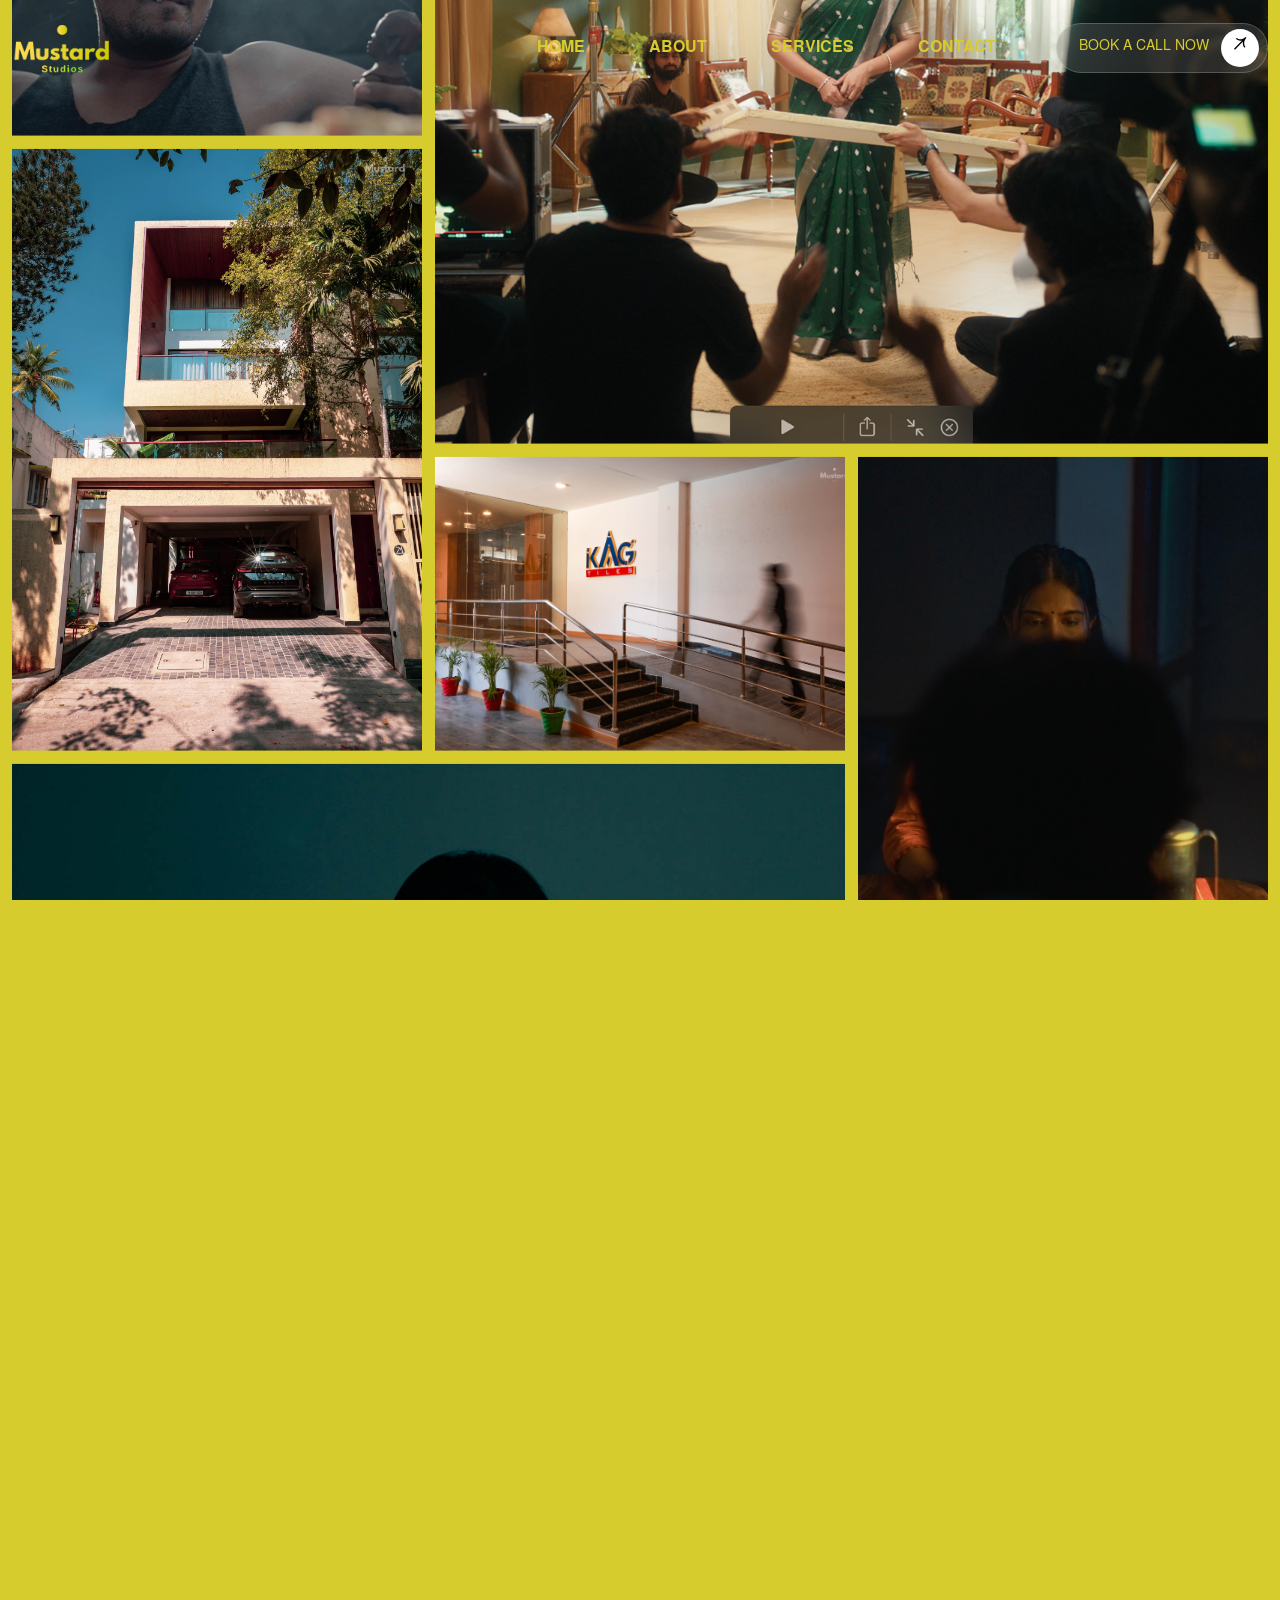
==== index.html @ e09edb5e "full project" ====
<!doctype html>
<html class="no-js" lang="zxx">


<head>
   <meta charset="utf-8">
   <meta http-equiv="x-ua-compatible" content="ie=edge">
   <title>Mustard Studio — Real Estate Photography, Videography & Film Production</title>
   <meta name="description" content="Professional photography and videography services: real estate photography and videography, vertical ads, film production, influencer content, and corporate event coverage.">
   <meta name="viewport" content="width=device-width, initial-scale=1">

   <!-- SEO Meta Tags -->
   <meta name="keywords" content="real estate photography, real estate videography, vertical ads, film production, influencer content, corporate event videography, corporate event photography, commercial video production">
   <meta name="author" content="Mustard Studio">
   <meta name="robots" content="index, follow">
   <link rel="canonical" href="https://www.mustardstudios.in/">

   <!-- Open Graph / Facebook / WhatsApp / LinkedIn -->
   <meta property="og:type" content="website">
   <meta property="og:url" content="https://www.mustardstudios.in/">
   <meta property="og:title" content="Mustard Studio — Real Estate Photography, Videography & Film Production">
   <meta property="og:description" content="Real estate photography & videography, vertical ads, film production, influencer content, and corporate event coverage.">
   <meta property="og:image" content="https://www.mustardstudios.in/assets/img/logo/logo-2.png">
   <meta property="og:image:width" content="1200">
   <meta property="og:image:height" content="630">
   <meta property="og:image:alt" content="Mustard Studio — photography and videography services">
   <meta property="og:site_name" content="Mustard Studio">
   <meta property="og:locale" content="en_US">

   <!-- Twitter Card -->
   <meta name="twitter:card" content="Mustard Studio — photography and videography services">
   <meta name="twitter:url" content="https://www.mustardstudios.in/">
   <meta name="twitter:title" content="Mustard Studio — Real Estate Photography, Videography & Film Production">
   <meta name="twitter:description" content="Real estate photography & videography, vertical ads, film production, influencer content, and corporate event coverage.">
   <meta name="twitter:image" content="https://www.mustardstudios.in/assets/img/logo/logo-2.png">

   <!-- Favicon -->
   <link rel="shortcut icon" type="image/x-icon" href="assets/img/logo/favicon.png">

   <!-- CSS here -->
   <link rel="stylesheet" href="assets/css/bootstrap.css">
   <link rel="stylesheet" href="assets/css/animate.css">
   <link rel="stylesheet" href="assets/css/nice-select.css">
   <link rel="stylesheet" href="assets/css/swiper-bundle.css">
   <link rel="stylesheet" href="assets/css/font-awesome-pro.css">
   <link rel="stylesheet" href="assets/css/spacing.css">
   <link rel="stylesheet" href="assets/css/reak.css">
</head>

<script type="application/ld+json">
{
  "@context": "https://schema.org",
  "@type": "ProfessionalService",
  "name": "Mustard Studio",
  "url": "https://www.mustardstudios.in/",
  "logo": "https://www.mustardstudios.in/assets/img/logo/logo-2.png",
  "image": "https://www.mustardstudios.in/assets/img/logo/logo-2.png",
  "description": "Photography and videography studio specialising in real estate, commercial film, vertical ads, influencer content and corporate events.",
  "telephone": "+91 9360928749",
  "email": "mustardstudios1@gmail.com",
  "address": {
    "@type": "PostalAddress",
    "streetAddress": "No.18, Apsara flats, F1",
    "addressLocality": "MRL colony 2nd street,",
    "addressRegion": "Kodungaiyur, Chennai 118",
    "postalCode": "600 118",
    "addressCountry": "IN"
  },
  "sameAs": [
    "https://www.instagram.com/mustard_films",
    "https://youtube.com/@mustardstudios1"
  ],
  "hasOfferCatalog": {
    "@type": "OfferCatalog",
    "name": "Photography & Videography Services",
    "itemListElement": [
      { "@type": "Offer", "itemOffered": { "@type": "Service", "name": "Real Estate Photography" } },
      { "@type": "Offer", "itemOffered": { "@type": "Service", "name": "Real Estate Videography" } },
      { "@type": "Offer", "itemOffered": { "@type": "Service", "name": "Vertical Ads" } },
      { "@type": "Offer", "itemOffered": { "@type": "Service", "name": "Film Production" } },
      { "@type": "Offer", "itemOffered": { "@type": "Service", "name": "Influencer Content" } },
      { "@type": "Offer", "itemOffered": { "@type": "Service", "name": "Corporate Event Photography & Videography" } }
    ]
  }
}
</script>

<body>

   <!-- Preloader -->
   <div id="preloader" class="is-loading">
      <div class="preloader">
         <span></span>
         <span></span>
      </div>
   </div>
   <!-- preloader end  -->

   <!-- offcanvus-area-start -->
   <div class="oit-offcanvas-area">
      <div class="oitoffcanvas">
         <div class="oitoffcanvas__close-btn">
            <button class="close-btn" type="button">
               <span class="close-icon">×</span>
            </button>
         </div>
        <div class="oitoffcanvas__logo">
            <a href="index.html">
               <img src="assets/img/logo/logo-black.png" alt="">
            </a>
         </div>
         <div class="oitoffcanvas__text">
            <p>Suspendisse interdum consectetur libero id. Fermentum leo vel orci porta non. Euismod viverra nibh
               cras pulvinar suspen.</p>
         </div>
         <div class="oit-menu-mobile d-xl-none"></div>
         <div class="oitoffcanvas__info">
            <h3 class="offcanva-title">Get In Touch</h3>
            <div class="oit-info-wrapper mb-20 d-flex align-items-center">
               <div class="oitoffcanvas__info-address">
                  <span>Email</span>
                  <a href="maito:mustardstudios1@gmail.com">mustardstudios1@gmail.com</a>
               </div>
            </div>
            <div class="oit-info-wrapper mb-20 d-flex align-items-center">
               <div class="oitoffcanvas__info-address">
                  <span>Phone</span>
                  <a href="tel:+919360928749">+91 93609 28749</a>
               </div>
            </div>
            <div class="oit-info-wrapper mb-20 d-flex align-items-center">
               <div class="oitoffcanvas__info-address">
                  <span>Location</span>
                  <a href="https://maps.app.goo.gl/wMMJziYvd8xzKv546" target="_blank">
                     No.18, Apsara flats, F1, MRL colony 2nd street, Kodungaiyur, Chennai 118.</a>
               </div>
            </div>
         </div>
      </div>
   </div>
   <div class="body-overlay"></div>
   <!-- offcanvus-area-end -->

   <header>

      <!-- header area start -->
      <div class="oit-header-area oit-header-transparent">
         <div class="container">
            <div class="row align-items-center">
               <div class="col-lg-3 col-md-4 col-4">
                  <div class="oit-header-logo">
                     <a href="index.html"><img data-width="100" src="assets/img/logo/logo-2.png" alt="Mustard Studio"></a>
                  </div>
               </div>
               <div class="col-lg-9 col-md-8 col-8">
                  <div class="oit-header-wrap d-flex justify-content-end align-items-center">
                     <div class="oit-header-menu oit-header-menu-2 d-none d-xl-block">
                        <nav class="oit-menu-content">
                           <ul>
                              <li class="">
                                 <a href="index.html" style="color: #d6cc2e;">Home</a>
                              </li>
                              <li class="">
                                 <a href="about-us.html" style="color: #d6cc2e;">About</a>
                              </li>
                              <li class="has-dropdown ">
                                 <a href="services.html" style="color: #d6cc2e;">Services</a>
                                 <ul class="oit-submenu submenu">
                                    <li><a href="realestate.html" style="color: #d6cc2e;">Real Estate</a></li>
                                    <li><a href="vertical-ads.html" style="color: #d6cc2e;">Vertical Ads</a></li>
                                    <li><a href="film-production.html" style="color: #d6cc2e;">Film Production</a></li>
                                    <li><a href="influncer-content.html" style="color: #d6cc2e;">Influencer Content</a></li>
                                    <li><a href="coporate-events.html" style="color: #d6cc2e;">Corporate Events</a></li>
                                 </ul>
                              </li>
                              <li class="">
                                 <a href="contact.html" style="color: #d6cc2e;">Contact</a>
                              </li>
                           </ul>
                        </nav>
                     </div>
                     <div class="oit-header-action ml-30">
                        <a class="oit-btn-border btn-blur-bg d-inline-flex align-items-center justify-content-between d-none d-sm-inline-flex" href="contact.html">
                           <span>
                              <span class="text-1" style="color: #d6cc2e;">Book a call now</span>
                              <span class="text-2" style="color: #d6cc2e;">Book a call now</span>
                           </span>
                           <i>
                              <span>
                                 <svg width="13" height="13" viewBox="0 0 13 13" fill="none" xmlns="http://www.w3.org/2000/svg">
                                    <path d="M11.4801 6.10132e-06L12.4381 0.99062L12.3305 1.09859C9.55759 4.01224 9.66053 7.97757 11.492 9.87138L10.5199 10.8562C9.01152 9.29621 8.47367 6.87412 9.01459 4.46212L0.955362 12.6371L-0.000299374 11.6476L8.06131 3.46911C5.69918 4.00199 3.33666 3.42959 1.82692 1.86845L2.799 0.882416C4.65351 2.80007 8.59851 2.92281 11.4801 6.10132e-06Z" fill="currentcolor" />
                                 </svg>
                                 <svg width="13" height="13" viewBox="0 0 13 13" fill="none" xmlns="http://www.w3.org/2000/svg">
                                    <path d="M11.4801 6.10132e-06L12.4381 0.99062L12.3305 1.09859C9.55759 4.01224 9.66053 7.97757 11.492 9.87138L10.5199 10.8562C9.01152 9.29621 8.47367 6.87412 9.01459 4.46212L0.955362 12.6371L-0.000299374 11.6476L8.06131 3.46911C5.69918 4.00199 3.33666 3.42959 1.82692 1.86845L2.799 0.882416C4.65351 2.80007 8.59851 2.92281 11.4801 6.10132e-06Z" fill="currentcolor" />
                                 </svg>
                              </span>
                           </i>
                        </a>
                        <button class="oit-header-bar oit-menu-bar ml-20 d-xl-none">
                           <span></span>
                           <span></span>
                           <span></span>
                        </button>
                     </div>
                  </div>
               </div>
            </div>
         </div>
      </div>
      <!-- header area end -->

   </header>
   

   <div id="smooth-wrapper">
      <div id="smooth-content">

         <main>

            <!-- hero area start -->
            <div class="oit-hero-5-area oit-hero-5-bg" data-background="assets/img/hero/hero-5-bg.jpg">
               <div class="container">
                  <div class="row">
                     <div class="col-xl-12">
                        <div class="oit-hero-5-wrap text-center">
                           <div class="oit-hero-5-content p-relative">
                              <h2 class="oit-hero-5-title" style="color: #d6cc2e;">MUSTARD <br> STUDIOS</h2>
                              <h2 class="oit-hero-5-title stroke-text" >MUSTARD <br> STUDIOS</h2>
                           </div>
                           <div class="oit-hero-5-glob p-relative fix">
                              <img src="assets/img/hero/glob.png" alt="d6cc2e"> 
                           </div>
                        </div>
                     </div>
                  </div>
                  <div class="oit-hero-5-bottom">
                     <div class="row align-items-center">
                        <div class="col-md-6">
                           <div class="oit-hero-category-wrap mb-30 fade-anim" data-delay=".3">
                              <div class="oit-hero-category">
                                 <h4 class="oit-hero-category-title mb-0">
                                    What we do
                                    <span>
                                       <svg width="14" height="15" viewBox="0 0 14 15" fill="none" xmlns="http://www.w3.org/2000/svg">
                                          <path d="M8.25 0H0V1.833H6.417V11.158L2.796 7.537L1.5 8.833L7.333 14.667L13.167 8.833L11.871 7.537L8.25 11.158V0Z" fill="currentcolor" />
                                       </svg>
                                    </span>
                                 </h4>
                                 <div class="oit-hero-category-item">
                                    <a class="d-flex justify-content-between align-items-center" href="#">
                                       <span>Real Estate Visuals</span>
                                       <i>
                                          <svg width="14" height="11" viewBox="0 0 14 11" fill="none" xmlns="http://www.w3.org/2000/svg">
                                             <path d="M14 4.8946V6.10684L13.8695 6.1061C10.4285 6.16844 8.13152 8.6825 8.13152 11L6.94701 10.9993C6.94715 9.0904 8.05781 7.25715 9.82645 6.1061L0 6.1061L0.000720399 4.89607L9.83078 4.89534C8.0597 3.74438 6.94629 1.9104 6.94629 0L8.13152 0C8.13152 2.34668 10.4866 4.89448 14 4.8946Z" fill="currentcolor" fill-opacity="1" />
                                          </svg>
                                       </i>
                                    </a>
                                 </div>
                                 <div class="oit-hero-category-item">
                                    <a class="d-flex justify-content-between align-items-center" href="#">
                                       <span>Vertical Ads</span>
                                       <i>
                                          <svg width="14" height="11" viewBox="0 0 14 11" fill="none" xmlns="http://www.w3.org/2000/svg">
                                             <path d="M14 4.8946V6.10684L13.8695 6.1061C10.4285 6.16844 8.13152 8.6825 8.13152 11L6.94701 10.9993C6.94715 9.0904 8.05781 7.25715 9.82645 6.1061L0 6.1061L0.000720399 4.89607L9.83078 4.89534C8.0597 3.74438 6.94629 1.9104 6.94629 0L8.13152 0C8.13152 2.34668 10.4866 4.89448 14 4.8946Z" fill="currentcolor" fill-opacity="1" />
                                          </svg>
                                       </i>
                                    </a>
                                 </div>
                                 <div class="oit-hero-category-item">
                                    <a class="d-flex justify-content-between align-items-center" href="#">
                                       <span>Film Production</span>
                                       <i>
                                          <svg width="14" height="11" viewBox="0 0 14 11" fill="none" xmlns="http://www.w3.org/2000/svg">
                                             <path d="M14 4.8946V6.10684L13.8695 6.1061C10.4285 6.16844 8.13152 8.6825 8.13152 11L6.94701 10.9993C6.94715 9.0904 8.05781 7.25715 9.82645 6.1061L0 6.1061L0.000720399 4.89607L9.83078 4.89534C8.0597 3.74438 6.94629 1.9104 6.94629 0L8.13152 0C8.13152 2.34668 10.4866 4.89448 14 4.8946Z" fill="currentcolor" fill-opacity="1" />
                                          </svg>
                                       </i>
                                    </a>
                                 </div>
                                 <div class="oit-hero-category-item">
                                    <a class="d-flex justify-content-between align-items-center" href="#">
                                       <span>Influencer Content</span>
                                       <i>
                                          <svg width="14" height="11" viewBox="0 0 14 11" fill="none" xmlns="http://www.w3.org/2000/svg">
                                             <path d="M14 4.8946V6.10684L13.8695 6.1061C10.4285 6.16844 8.13152 8.6825 8.13152 11L6.94701 10.9993C6.94715 9.0904 8.05781 7.25715 9.82645 6.1061L0 6.1061L0.000720399 4.89607L9.83078 4.89534C8.0597 3.74438 6.94629 1.9104 6.94629 0L8.13152 0C8.13152 2.34668 10.4866 4.89448 14 4.8946Z" fill="currentcolor" fill-opacity="1" />
                                          </svg>
                                       </i>
                                    </a>
                                 </div>
                                 
                                 <div class="oit-hero-category-item">
                                    <a class="d-flex justify-content-between align-items-center" href="#">
                                       <span>Corporate Event Coverage</span>
                                       <i>
                                          <svg width="14" height="11" viewBox="0 0 14 11" fill="none" xmlns="http://www.w3.org/2000/svg">
                                             <path d="M14 4.8946V6.10684L13.8695 6.1061C10.4285 6.16844 8.13152 8.6825 8.13152 11L6.94701 10.9993C6.94715 9.0904 8.05781 7.25715 9.82645 6.1061L0 6.1061L0.000720399 4.89607L9.83078 4.89534C8.0597 3.74438 6.94629 1.9104 6.94629 0L8.13152 0C8.13152 2.34668 10.4866 4.89448 14 4.8946Z" fill="currentcolor" fill-opacity="1" />
                                          </svg>
                                       </i>
                                    </a>
                                 </div>
                              </div>
                           </div>
                        </div>
                        <div class="col-md-6">
                           <div class="oit-hero-5-more-content d-flex justify-content-end z-index-2 mb-30">
                              <div class="oit-hero-content">
                                 <div class="fade-anim" data-delay=".3">
                                    <p>
                                       "Mustard Studios — where brands come to life through cinematic storytelling."
                                    </p>
                                 </div>
                                 <div class="fade-anim" data-delay=".5" data-on-scroll="2">
                                    <a class="oit-btn-border btn-blur-bg d-inline-flex align-items-center justify-content-between" href="project-v1.html">
                                       <span>
                                          <span class="text-1">View our Services</span>
                                          <span class="text-2">View our Services</span>
                                       </span>
                                       <i>
                                          <span>
                                             <svg width="13" height="13" viewBox="0 0 13 13" fill="none" xmlns="http://www.w3.org/2000/svg">
                                                <path d="M11.4801 6.10132e-06L12.4381 0.99062L12.3305 1.09859C9.55759 4.01224 9.66053 7.97757 11.492 9.87138L10.5199 10.8562C9.01152 9.29621 8.47367 6.87412 9.01459 4.46212L0.955362 12.6371L-0.000299374 11.6476L8.06131 3.46911C5.69918 4.00199 3.33666 3.42959 1.82692 1.86845L2.799 0.882416C4.65351 2.80007 8.59851 2.92281 11.4801 6.10132e-06Z" fill="currentcolor" />
                                             </svg>
                                             <svg width="13" height="13" viewBox="0 0 13 13" fill="none" xmlns="http://www.w3.org/2000/svg">
                                                <path d="M11.4801 6.10132e-06L12.4381 0.99062L12.3305 1.09859C9.55759 4.01224 9.66053 7.97757 11.492 9.87138L10.5199 10.8562C9.01152 9.29621 8.47367 6.87412 9.01459 4.46212L0.955362 12.6371L-0.000299374 11.6476L8.06131 3.46911C5.69918 4.00199 3.33666 3.42959 1.82692 1.86845L2.799 0.882416C4.65351 2.80007 8.59851 2.92281 11.4801 6.10132e-06Z" fill="currentcolor" />
                                             </svg>
                                          </span>
                                       </i>
                                    </a>
                                 </div>
                              </div>
                           </div>
                        </div>
                     </div>
                  </div>
               </div>
            </div>
            <!-- hero area end -->

            
            <!-- Projects Area Start -->
            <div class="project-details-area style-2 mt-65 pt-145 pb-70"
               data-bg-color="#d6cc2e">

               <div class="container-fluid">

                  <div class="project-grid-gallery">

                        <!-- IMAGE 1: Top left small -->
                        <div class="gallery-box box-1">
                           <img src="assets/img/project/1.png" alt="">
                        </div>

                        <!-- IMAGE 2: Left vertical -->
                        <div class="gallery-box box-2">
                           <img src="assets/img/001/4.jpg" alt="">
                        </div>

                        <!-- IMAGE 3: Top center large -->
                        <div class="gallery-box box-3">
                           <img src="assets/img/project/3.png" alt="">
                        </div>

                        <!-- IMAGE 4: Middle center left -->
                        <div class="gallery-box box-4">
                           <img src="assets/img/001/5.jpg" alt="">
                        </div>

                        <!-- IMAGE 5: Right vertical -->
                        <div class="gallery-box box-5">
                           <img src="assets/img/001/3.jpg" alt="">
                        </div>

                        <!-- IMAGE 6: Large middle left -->
                        <div class="gallery-box box-6">
                           <img src="assets/img/001/2.jpg" alt="">
                        </div>

                        <!-- IMAGE 7: Right middle bottom -->
                        <div class="gallery-box box-7">
                           <img src="assets/img/001/Copy of DSC00814.JPG" alt="">
                        </div>

                        <!-- IMAGE 8: Bottom left -->
                        <div class="gallery-box box-8">
                           <img src="assets/img/001/6.png" alt="">
                        </div>

                        <!-- IMAGE 9: Bottom center -->
                        <div class="gallery-box box-9">
                           <img src="assets/img/001/7.jpg" alt="">
                        </div>

                        <!-- IMAGE 10: Bottom right -->
                        <div class="gallery-box box-10">
                           <img src="assets/img/001/8.jpg" alt="">
                        </div>

                  </div>
               </div>
            </div>
            <!-- Projects Area end -->

            <!-- about area start -->
            <div class="ba-about-area dg-about-style p-relative pt-120 pb-120" data-bg-color="#d6cc2e">
               <div class="container">
                  <div class="row">
                     <div class="col-xl-4">
                        <div class="oit-section-subtitle-box mb-30">
                           <span class="oit-section-subtitle">Not just another agency</span>
                        </div>
                     </div>
                  </div>
                  <div class="oit-about-content-wrap">
                     <div class="row align-items-end">
                        <div class="col-xl-4 col-lg-10">
                           <div class="oit-about-thumb image-gsl">
                              <div class="image-gsl-canvas"></div>                              
                              <img src="assets/img/about/1.png" alt="">
                           </div>
                        </div>
                        <div class="col-xl-8">
                           <div class="dg-about-content-wrap pl-90">
                              <div class="oit-section-title-box pt-15 mb-60">
                                 <h3 class="oit-section-title oit-title-revel">Turning Vision into reality</h3>
                              </div>
                              <div class="ba-about-vision-wrap">
                                 <div class="row">
                                    <div class="col-lg-6">
                                       <div class="ba-about-vision-item mb-30 fade-anim" data-delay=".3">
                                          <h4 class="ba-about-vision-title">Our Vision</h4>
                                          <p>
                                             To become a leading creative production studio, transforming ideas into powerful visual stories that inspire audiences and elevate brands.
                                          </p>
                                       </div>
                                    </div>
                                    <div class="col-lg-6">
                                       <div class="ba-about-vision-item mb-30 fade-anim" data-delay=".3">
                                          <div class="ba-about-vision-inner">
                                             <h4 class="ba-about-vision-title">Our Mission</h4>
                                             <p>
                                                To deliver high-quality, innovative photography and video production that helps brands, businesses, influencers, and organizations communicate their stories with creativity, impact, and purpose.
                                             </p>
                                          </div>
                                       </div>
                                    </div>
                                 </div>
                              </div>
                              <div class="ba-about-btn fade-anim" data-delay=".5">
                                 <a class="oit-btn-border btn-black-bg d-inline-flex align-items-center justify-content-between" href="about.html">
                                    <span>
                                       <span class="text-1">more about us</span>
                                       <span class="text-2">more about us</span>
                                    </span>
                                    <i>
                                       <span>
                                          <svg width="13" height="13" viewBox="0 0 13 13" fill="none" xmlns="http://www.w3.org/2000/svg">
                                             <path d="M11.4801 6.10132e-06L12.4381 0.99062L12.3305 1.09859C9.55759 4.01224 9.66053 7.97757 11.492 9.87138L10.5199 10.8562C9.01152 9.29621 8.47367 6.87412 9.01459 4.46212L0.955362 12.6371L-0.000299374 11.6476L8.06131 3.46911C5.69918 4.00199 3.33666 3.42959 1.82692 1.86845L2.799 0.882416C4.65351 2.80007 8.59851 2.92281 11.4801 6.10132e-06Z" fill="currentcolor" />
                                          </svg>
                                          <svg width="13" height="13" viewBox="0 0 13 13" fill="none" xmlns="http://www.w3.org/2000/svg">
                                             <path d="M11.4801 6.10132e-06L12.4381 0.99062L12.3305 1.09859C9.55759 4.01224 9.66053 7.97757 11.492 9.87138L10.5199 10.8562C9.01152 9.29621 8.47367 6.87412 9.01459 4.46212L0.955362 12.6371L-0.000299374 11.6476L8.06131 3.46911C5.69918 4.00199 3.33666 3.42959 1.82692 1.86845L2.799 0.882416C4.65351 2.80007 8.59851 2.92281 11.4801 6.10132e-06Z" fill="currentcolor" />
                                          </svg>
                                       </span>
                                    </i>
                                 </a>
                              </div>
                           </div>
                        </div>
                     </div>
                  </div>
               </div>
            </div>
            <!-- about area end -->



            <!-- funfact area start -->
            <div class="sd-funfact-area ba-funfact-style p-relative rotate-section pt-60 pb-70" data-bg-color="#d6cc2e">
               <img class="sd-funfact-shape-3 d-none d-xl-block rotate-on-scroll" src="assets/img/shape/mustard-camera.png" alt="">
               <div class="container">
                  <div class="row align-items-end">
                     <div class="col-xxl-3 col-xl-4 col-md-6">
                        <div class="sd-funfact-card d-flex flex-column justify-content-between mb-30 fade-anim" data-delay=".3" data-bg-color="#fff">
                           <span class="text-start">Client's We have</span>
                           <div class="ba-funfact-content d-flex justify-content-between align-items-center">
                              <h4 class="sd-funfact-title"><i class="purecounter" data-purecounter-duration="1" data-purecounter-end="20"></i>+</h4>
                              <p>Delivering high-quality video <br>production and creative <br>visual content.</p>
                           </div>
                        </div>
                     </div>
                     <div class="col-xxl-3 col-xl-4 col-md-6">
                        <div class="sd-funfact-card sd-content-white d-flex flex-column justify-content-between mb-30 fade-anim" data-delay=".5" data-bg-color="#0D0D0D">
                           <img class="sd-funfact-shape-1" src="assets/img/funfact/funfact-shape-4-1.png" alt="">
                           <span class="text-start">Creative Excellence</span>
                           <div class="ba-funfact-content d-flex justify-content-between align-items-center">
                              <h4 class="sd-funfact-title"><i class="purecounter" data-purecounter-duration="1" data-purecounter-end="32"></i>+</h4>
                              <p>Creating engaging films, <br>advertisements, and brand <br>storytelling experiences.</p>
                           </div>
                        </div>
                     </div>
                     <div class="col-xxl-3 col-xl-4 col-md-6">
                        <div class="sd-funfact-card d-flex flex-column justify-content-between mb-30 fade-anim" data-delay=".7" data-bg-color="#fff">
                           <span class="text-start">Visual Impact</span>
                           <div class="ba-funfact-content d-flex justify-content-between align-items-center">
                              <h4 class="sd-funfact-title"><i class="purecounter" data-purecounter-duration="1" data-purecounter-end="100"></i>%</h4>
                              <p>Producing cinematic photography<br> and videos that strengthen<br> brand presence.</p>
                           </div>
                        </div>
                     </div>
                     <div class="col-xxl-3 col-xl-4 col-md-6">
                        <div class="sd-funfact-card sd-content-white d-flex flex-column justify-content-between mb-30 fade-anim" data-delay=".9" data-bg-color="#0D0D0D">
                           <img class="sd-funfact-shape-1" src="assets/img/funfact/funfact-shape-4-2.png" alt="">
                           <span class="text-start">Project Success</span>
                           <div class="ba-funfact-content d-flex justify-content-between align-items-center">
                              <h4 class="sd-funfact-title"><i class="purecounter" data-purecounter-duration="1" data-purecounter-end="100"></i>%</h4>
                              <p>Bringing real estate, corporate,<br> influencer, and commercial <br>projects to life.</p>
                           </div>
                        </div>
                     </div>
                  </div>
               </div>
            </div>
            <!-- funfact area end -->


            <!-- service area start -->
            <div class="oit-service-area dg-service-style ba-service-style p-relative pt-120 pb-120" data-background="assets/img/service/service-2-bg.jpg">
               <div class="oit-project-shape d-none d-lg-block rotate-camera" >
                  <img src="assets/img/shape/mustard-reels.png" alt="mustard-focus">
               </div>
               <div class="container">
                  <div class="row">
                     <div class="col-xl-2">
                        <div class="oit-section-subtitle-box mb-50">
                           <span class="oit-section-subtitle oit-text-white">Services</span>
                        </div>
                     </div>
                  </div>
                  <div class="row">
                     <div class="offset-xl-1 col-xl-10">
                        <div class="oit-section-title-box pl-70 mb-120">
                           <h3 class="oit-section-title oit-text-white oit-title-revel">Solutions that <br><span class="pl-265">Drive results</span></h3>
                        </div>
                     </div>
                  </div>
                  <div class="row justify-content-center">
                     <div class="col-xxl-4">
                        <div class="ba-service-tab-btn mb-30">
                           <ul class="nav nav-tab" id="myTab" role="tablist">
                              <li class="nav-item" role="presentation">
                                 <button class="nav-links active" id="real-estate-visuals-tab" data-bs-toggle="tab" data-bs-target="#real-estate-visuals-tab-pane" type="button" role="tab" aria-controls="real-estate-visuals-tab-pane" aria-selected="true">
                                    <span>Real Estate Visuals</span>
                                    <i>
                                       <svg width="26" height="25" viewBox="0 0 26 25" fill="none" xmlns="http://www.w3.org/2000/svg">
                                          <path d="M23.2336 0.00011209L25.1724 1.95759L24.9546 2.17094C19.3429 7.92839 19.5512 15.764 23.2576 19.5062L21.2904 21.4522C18.2378 18.3697 17.1493 13.5835 18.244 8.81737L1.93405 24.9713L2.79716e-05 23.0162L16.3148 6.85515C11.5344 7.90814 6.75323 6.77706 3.69788 3.6922L5.66513 1.74378C9.41821 5.53311 17.4019 5.77565 23.2336 0.00011209Z" fill="currentcolor" />
                                       </svg>
                                    </i>
                                 </button>
                              </li>
                              <li class="nav-item" role="presentation">
                                 <button class="nav-links" id="vertical-ads-tab" data-bs-toggle="tab" data-bs-target="#vertical-ads-tab-pane" type="button" role="tab" aria-controls="vertical-ads-pane" aria-selected="false">
                                    <span>Vertical Ads</span>
                                    <i>
                                       <svg width="26" height="25" viewBox="0 0 26 25" fill="none" xmlns="http://www.w3.org/2000/svg">
                                          <path d="M23.2336 0.00011209L25.1724 1.95759L24.9546 2.17094C19.3429 7.92839 19.5512 15.764 23.2576 19.5062L21.2904 21.4522C18.2378 18.3697 17.1493 13.5835 18.244 8.81737L1.93405 24.9713L2.79716e-05 23.0162L16.3148 6.85515C11.5344 7.90814 6.75323 6.77706 3.69788 3.6922L5.66513 1.74378C9.41821 5.53311 17.4019 5.77565 23.2336 0.00011209Z" fill="currentcolor" />
                                       </svg>
                                    </i>
                                 </button>
                              </li>
                              <li class="nav-item" role="presentation">
                                 <button class="nav-links" id="film-production-tab" data-bs-toggle="tab" data-bs-target="#film-production-tab-pane" type="button" role="tab" aria-controls="film-production-tab-pane" aria-selected="false">
                                    <span>Film Production</span>
                                    <i>
                                       <svg width="26" height="25" viewBox="0 0 26 25" fill="none" xmlns="http://www.w3.org/2000/svg">
                                          <path d="M23.2336 0.00011209L25.1724 1.95759L24.9546 2.17094C19.3429 7.92839 19.5512 15.764 23.2576 19.5062L21.2904 21.4522C18.2378 18.3697 17.1493 13.5835 18.244 8.81737L1.93405 24.9713L2.79716e-05 23.0162L16.3148 6.85515C11.5344 7.90814 6.75323 6.77706 3.69788 3.6922L5.66513 1.74378C9.41821 5.53311 17.4019 5.77565 23.2336 0.00011209Z" fill="currentcolor" />
                                       </svg>
                                    </i>
                                 </button>
                              </li>
                              <li class="nav-item" role="presentation">
                                 <button class="nav-links" id="influencer-content-tab" data-bs-toggle="tab" data-bs-target="#influencer-content-tab-pane" type="button" role="tab" aria-controls="influencer-content-tab-pane" aria-selected="false">
                                    <span>Influencer Content</span>
                                    <i>
                                       <svg width="26" height="25" viewBox="0 0 26 25" fill="none" xmlns="http://www.w3.org/2000/svg">
                                          <path d="M23.2336 0.00011209L25.1724 1.95759L24.9546 2.17094C19.3429 7.92839 19.5512 15.764 23.2576 19.5062L21.2904 21.4522C18.2378 18.3697 17.1493 13.5835 18.244 8.81737L1.93405 24.9713L2.79716e-05 23.0162L16.3148 6.85515C11.5344 7.90814 6.75323 6.77706 3.69788 3.6922L5.66513 1.74378C9.41821 5.53311 17.4019 5.77565 23.2336 0.00011209Z" fill="currentcolor" />
                                       </svg>
                                    </i>
                                 </button>
                              </li>
                              <li class="nav-item" role="presentation">
                                 <button class="nav-links" id="corporate-event-tab" data-bs-toggle="tab" data-bs-target="#corporate-event-tab-pane" type="button" role="tab" aria-controls="corporate-event-tab-pane" aria-selected="false">
                                    <span>Corporate Event</span>
                                    <i>
                                       <svg width="26" height="25" viewBox="0 0 26 25" fill="none" xmlns="http://www.w3.org/2000/svg">
                                          <path d="M23.2336 0.00011209L25.1724 1.95759L24.9546 2.17094C19.3429 7.92839 19.5512 15.764 23.2576 19.5062L21.2904 21.4522C18.2378 18.3697 17.1493 13.5835 18.244 8.81737L1.93405 24.9713L2.79716e-05 23.0162L16.3148 6.85515C11.5344 7.90814 6.75323 6.77706 3.69788 3.6922L5.66513 1.74378C9.41821 5.53311 17.4019 5.77565 23.2336 0.00011209Z" fill="currentcolor" />
                                       </svg>
                                    </i>
                                 </button>
                              </li>
                           </ul>
                        </div>
                     </div>
                     <div class="col-xxl-8">
                        <div class="ba-service-tab-content-wrap mb-30">
                           <div class="tab-content" id="myTabContent">
                              <div class="tab-pane fade show active" id="real-estate-visuals-tab-pane" role="tabpanel" aria-labelledby="real-estate-visuals-tab" tabindex="0">
                                 <div class="oit-service-item d-flex align-items-center mb-50" data-bg-color="#101216">
                                    <div class="oit-service-content-wrap">
                                       <h4 class="oit-service-title"><a href="realestate.html">Real Estate Visuals</a></h4>
                                       <div class="oit-service-content">
                                          <p>
                                             Our real estate visual production combines professional photography, cinematic videography, AI-powered visualization, and lifestyle content to showcase properties with exceptional impact. 
                                             From luxury residences and commercial developments to hotels and resorts, we create compelling visual experiences that highlight architecture, design, amenities, and lifestyle while helping real 
                                             estate brands attract buyers and elevate their market presence.
                                          </p>
                                          <div class="row row-cols-xl-2 row-cols-lg-2 row-cols-md-3 row-cols-sm-2 row-cols-1">
                                             <div class="col">
                                                <div class="oit-service-category">
                                                   <span class=" d-flex align-items-center">
                                                      <svg width="20" height="24" viewBox="0 0 20 24" fill="none" xmlns="http://www.w3.org/2000/svg">
                                                      <path d="M10 0C9.554 11.0256 9.187 11.4648 0 12C9.188 12.5352 9.554 12.9756 10 24C10.446 12.9744 10.813 12.5352 20 12C10.812 11.4648 10.446 11.0244 10 0Z" fill="currentcolor" />
                                                      </svg>
                                                      Real Estate Photography
                                                   </span>
                                                </div>
                                             </div>
                                             <div class="col">
                                                <div class="oit-service-category">
                                                   <span class=" d-flex align-items-center">
                                                      <svg width="20" height="24" viewBox="0 0 20 24" fill="none" xmlns="http://www.w3.org/2000/svg">
                                                      <path d="M10 0C9.554 11.0256 9.187 11.4648 0 12C9.188 12.5352 9.554 12.9756 10 24C10.446 12.9744 10.813 12.5352 20 12C10.812 11.4648 10.446 11.0244 10 0Z" fill="currentcolor" />
                                                      </svg>
                                                      Cinematic Property Videography
                                                   </span>
                                                </div>
                                             </div>
                                             <div class="col">
                                                <div class="oit-service-category">
                                                   <span class=" d-flex align-items-center">
                                                      <svg width="20" height="24" viewBox="0 0 20 24" fill="none" xmlns="http://www.w3.org/2000/svg">
                                                      <path d="M10 0C9.554 11.0256 9.187 11.4648 0 12C9.188 12.5352 9.554 12.9756 10 24C10.446 12.9744 10.813 12.5352 20 12C10.812 11.4648 10.446 11.0244 10 0Z" fill="currentcolor" />
                                                      </svg>
                                                      Architectural Photography
                                                   </span>
                                                </div>
                                             </div>
                                             <div class="col">
                                                <div class="oit-service-category">
                                                   <span class=" d-flex align-items-center">
                                                      <svg width="20" height="24" viewBox="0 0 20 24" fill="none" xmlns="http://www.w3.org/2000/svg">
                                                      <path d="M10 0C9.554 11.0256 9.187 11.4648 0 12C9.188 12.5352 9.554 12.9756 10 24C10.446 12.9744 10.813 12.5352 20 12C10.812 11.4648 10.446 11.0244 10 0Z" fill="currentcolor" />
                                                      </svg>
                                                      Property Walkthrough Videos
                                                   </span>
                                                </div>
                                             </div>
                                             <div class="col">
                                                <div class="oit-service-category">
                                                   <span class=" d-flex align-items-center">
                                                      <svg width="20" height="24" viewBox="0 0 20 24" fill="none" xmlns="http://www.w3.org/2000/svg">
                                                      <path d="M10 0C9.554 11.0256 9.187 11.4648 0 12C9.188 12.5352 9.554 12.9756 10 24C10.446 12.9744 10.813 12.5352 20 12C10.812 11.4648 10.446 11.0244 10 0Z" fill="currentcolor" />
                                                      </svg>
                                                      AI-Powered Real Estate Visuals
                                                   </span>
                                                </div>
                                             </div>
                                             <div class="col">
                                                <div class="oit-service-category">
                                                   <span class=" d-flex align-items-center">
                                                      <svg width="20" height="24" viewBox="0 0 20 24" fill="none" xmlns="http://www.w3.org/2000/svg">
                                                      <path d="M10 0C9.554 11.0256 9.187 11.4648 0 12C9.188 12.5352 9.554 12.9756 10 24C10.446 12.9744 10.813 12.5352 20 12C10.812 11.4648 10.446 11.0244 10 0Z" fill="currentcolor" />
                                                      </svg>
                                                      Lifestyle & Resort Visual Content
                                                   </span>
                                                </div>
                                             </div>
                                          </div>
                                       </div>
                                    </div>
                                    <div class="oit-service-thumb">
                                       <img src="assets/img/project/ms/estate.png" alt="Real Estate Visuals">
                                    </div>
                                 </div>
                              </div>
                              <div class="tab-pane fade" id="vertical-ads-tab-pane" role="tabpanel" aria-labelledby="vertical-ads-tab" tabindex="0">
                                 <div class="oit-service-item d-flex align-items-center mb-50" data-bg-color="#101216">
                                    <div class="oit-service-content-wrap">
                                       <h4 class="oit-service-title"><a href="service-details.html">Vertical Advertisements</a></h4>
                                       <div class="oit-service-content">
                                          <p>
                                            We create high-impact vertical video advertisements designed for today’s mobile-first audience. Our creative production combines engaging storytelling, 
                                            cinematic visuals, strategic editing, and platform-ready formats to help brands capture attention and drive engagement across social media. 
                                            From concept to final delivery, we produce compelling short-form ads tailored for modern digital marketing campaigns.
                                          </p>
                                          <div class="row row-cols-xl-2 row-cols-lg-2 row-cols-md-3 row-cols-sm-2 row-cols-1">
                                             <div class="col">
                                                <div class="oit-service-category">
                                                   <span class=" d-flex align-items-center">
                                                      <svg width="20" height="24" viewBox="0 0 20 24" fill="none" xmlns="http://www.w3.org/2000/svg">
                                                      <path d="M10 0C9.554 11.0256 9.187 11.4648 0 12C9.188 12.5352 9.554 12.9756 10 24C10.446 12.9744 10.813 12.5352 20 12C10.812 11.4648 10.446 11.0244 10 0Z" fill="currentcolor" />
                                                      </svg>
                                                      Social Media Video Ads
                                                   </span>
                                                </div>
                                             </div>
                                             <div class="col">
                                                <div class="oit-service-category">
                                                   <span class=" d-flex align-items-center">
                                                      <svg width="20" height="24" viewBox="0 0 20 24" fill="none" xmlns="http://www.w3.org/2000/svg">
                                                      <path d="M10 0C9.554 11.0256 9.187 11.4648 0 12C9.188 12.5352 9.554 12.9756 10 24C10.446 12.9744 10.813 12.5352 20 12C10.812 11.4648 10.446 11.0244 10 0Z" fill="currentcolor" />
                                                      </svg>
                                                      Instagram Reels & Ads
                                                   </span>
                                                </div>
                                             </div>
                                             <div class="col">
                                                <div class="oit-service-category">
                                                   <span class=" d-flex align-items-center">
                                                      <svg width="20" height="24" viewBox="0 0 20 24" fill="none" xmlns="http://www.w3.org/2000/svg">
                                                      <path d="M10 0C9.554 11.0256 9.187 11.4648 0 12C9.188 12.5352 9.554 12.9756 10 24C10.446 12.9744 10.813 12.5352 20 12C10.812 11.4648 10.446 11.0244 10 0Z" fill="currentcolor" />
                                                      </svg>
                                                      YouTube Shorts Advertising
                                                   </span>
                                                </div>
                                             </div>
                                             <div class="col">
                                                <div class="oit-service-category">
                                                   <span class=" d-flex align-items-center">
                                                      <svg width="20" height="24" viewBox="0 0 20 24" fill="none" xmlns="http://www.w3.org/2000/svg">
                                                      <path d="M10 0C9.554 11.0256 9.187 11.4648 0 12C9.188 12.5352 9.554 12.9756 10 24C10.446 12.9744 10.813 12.5352 20 12C10.812 11.4648 10.446 11.0244 10 0Z" fill="currentcolor" />
                                                      </svg>
                                                      Product & Brand Promotions
                                                   </span>
                                                </div>
                                             </div>
                                             <div class="col">
                                                <div class="oit-service-category">
                                                   <span class=" d-flex align-items-center">
                                                      <svg width="20" height="24" viewBox="0 0 20 24" fill="none" xmlns="http://www.w3.org/2000/svg">
                                                      <path d="M10 0C9.554 11.0256 9.187 11.4648 0 12C9.188 12.5352 9.554 12.9756 10 24C10.446 12.9744 10.813 12.5352 20 12C10.812 11.4648 10.446 11.0244 10 0Z" fill="currentcolor" />
                                                      </svg>
                                                      Short-Form Commercial Videos
                                                   </span>
                                                </div>
                                             </div>
                                             <div class="col">
                                                <div class="oit-service-category">
                                                   <span class=" d-flex align-items-center">
                                                      <svg width="20" height="24" viewBox="0 0 20 24" fill="none" xmlns="http://www.w3.org/2000/svg">
                                                      <path d="M10 0C9.554 11.0256 9.187 11.4648 0 12C9.188 12.5352 9.554 12.9756 10 24C10.446 12.9744 10.813 12.5352 20 12C10.812 11.4648 10.446 11.0244 10 0Z" fill="currentcolor" />
                                                      </svg>
                                                      Creative Ad Campaigns
                                                   </span>
                                                </div>
                                             </div>
                                          </div>
                                       </div>
                                    </div>
                                    <div class="oit-service-thumb">
                                       <img src="assets/img/project/ms/model.png" alt="Vertical Advertisements">
                                    </div>
                                 </div>
                              </div>
                              <div class="tab-pane fade" id="film-production-tab-pane" role="tabpanel" aria-labelledby="film-production-tab" tabindex="0">
                                 <div class="oit-service-item d-flex align-items-center mb-50" data-bg-color="#101216">
                                    <div class="oit-service-content-wrap">
                                       <h4 class="oit-service-title"><a href="service-details.html">Film Production</a></h4>
                                       <div class="oit-service-content">
                                          <p>
                                             We provide professional film production services that transform ideas into cinematic visual stories. 
                                             From concept development and scripting to filming, direction, cinematography, and post-production, our team creates 
                                             engaging films with strong visual storytelling. We work with brands, businesses, and creative projects to deliver 
                                             memorable productions with professional quality and cinematic impact.
                                          </p>
                                          <div class="row row-cols-xl-2 row-cols-lg-2 row-cols-md-3 row-cols-sm-2 row-cols-1">
                                             <div class="col">
                                                <div class="oit-service-category">
                                                   <span class=" d-flex align-items-center">
                                                      <svg width="20" height="24" viewBox="0 0 20 24" fill="none" xmlns="http://www.w3.org/2000/svg">
                                                      <path d="M10 0C9.554 11.0256 9.187 11.4648 0 12C9.188 12.5352 9.554 12.9756 10 24C10.446 12.9744 10.813 12.5352 20 12C10.812 11.4648 10.446 11.0244 10 0Z" fill="currentcolor" />
                                                      </svg>
                                                      Concept & Script Development
                                                   </span>
                                                </div>
                                             </div>
                                             <div class="col">
                                                <div class="oit-service-category">
                                                   <span class=" d-flex align-items-center">
                                                      <svg width="20" height="24" viewBox="0 0 20 24" fill="none" xmlns="http://www.w3.org/2000/svg">
                                                      <path d="M10 0C9.554 11.0256 9.187 11.4648 0 12C9.188 12.5352 9.554 12.9756 10 24C10.446 12.9744 10.813 12.5352 20 12C10.812 11.4648 10.446 11.0244 10 0Z" fill="currentcolor" />
                                                      </svg>
                                                      Film Direction
                                                   </span>
                                                </div>
                                             </div>
                                             <div class="col">
                                                <div class="oit-service-category">
                                                   <span class=" d-flex align-items-center">
                                                      <svg width="20" height="24" viewBox="0 0 20 24" fill="none" xmlns="http://www.w3.org/2000/svg">
                                                      <path d="M10 0C9.554 11.0256 9.187 11.4648 0 12C9.188 12.5352 9.554 12.9756 10 24C10.446 12.9744 10.813 12.5352 20 12C10.812 11.4648 10.446 11.0244 10 0Z" fill="currentcolor" />
                                                      </svg>
                                                      Cinematic Cinematography
                                                   </span>
                                                </div>
                                             </div>
                                             <div class="col">
                                                <div class="oit-service-category">
                                                   <span class=" d-flex align-items-center">
                                                      <svg width="20" height="24" viewBox="0 0 20 24" fill="none" xmlns="http://www.w3.org/2000/svg">
                                                      <path d="M10 0C9.554 11.0256 9.187 11.4648 0 12C9.188 12.5352 9.554 12.9756 10 24C10.446 12.9744 10.813 12.5352 20 12C10.812 11.4648 10.446 11.0244 10 0Z" fill="currentcolor" />
                                                      </svg>
                                                      Production & Location Management
                                                   </span>
                                                </div>
                                             </div>
                                             <div class="col">
                                                <div class="oit-service-category">
                                                   <span class=" d-flex align-items-center">
                                                      <svg width="20" height="24" viewBox="0 0 20 24" fill="none" xmlns="http://www.w3.org/2000/svg">
                                                      <path d="M10 0C9.554 11.0256 9.187 11.4648 0 12C9.188 12.5352 9.554 12.9756 10 24C10.446 12.9744 10.813 12.5352 20 12C10.812 11.4648 10.446 11.0244 10 0Z" fill="currentcolor" />
                                                      </svg>
                                                      Video Editing & Post-Production
                                                   </span>
                                                </div>
                                             </div>
                                             <div class="col">
                                                <div class="oit-service-category">
                                                   <span class=" d-flex align-items-center">
                                                      <svg width="20" height="24" viewBox="0 0 20 24" fill="none" xmlns="http://www.w3.org/2000/svg">
                                                      <path d="M10 0C9.554 11.0256 9.187 11.4648 0 12C9.188 12.5352 9.554 12.9756 10 24C10.446 12.9744 10.813 12.5352 20 12C10.812 11.4648 10.446 11.0244 10 0Z" fill="currentcolor" />
                                                      </svg>
                                                      Color Grading & Sound Design
                                                   </span>
                                                </div>
                                             </div>
                                          </div>
                                       </div>
                                    </div>
                                    <div class="oit-service-thumb">
                                       <img src="assets/img/project/ms/film production.png" alt="film production">
                                    </div>
                                 </div>
                              </div>
                              <div class="tab-pane fade" id="influencer-content-tab-pane" role="tabpanel" aria-labelledby="influencer-content-tab" tabindex="0">
                                 <div class="oit-service-item d-flex align-items-center mb-50" data-bg-color="#101216">
                                    <div class="oit-service-content-wrap">
                                       <h4 class="oit-service-title"><a href="service-details.html">Influencer Content</a></h4>
                                       <div class="oit-service-content">
                                          <p>
                                            We create engaging influencer content and social media videos that help creators and brands connect with their audiences. 
                                            From creative concepts and professional shoots to cinematic editing and platform-ready delivery, we produce authentic, visually 
                                            appealing content designed to strengthen personal brands, increase engagement, and deliver consistent digital experiences.
                                          </p>
                                          <div class="row row-cols-xl-2 row-cols-lg-2 row-cols-md-3 row-cols-sm-2 row-cols-1">
                                             <div class="col">
                                                <div class="oit-service-category">
                                                   <span class=" d-flex align-items-center">
                                                      <svg width="20" height="24" viewBox="0 0 20 24" fill="none" xmlns="http://www.w3.org/2000/svg">
                                                      <path d="M10 0C9.554 11.0256 9.187 11.4648 0 12C9.188 12.5352 9.554 12.9756 10 24C10.446 12.9744 10.813 12.5352 20 12C10.812 11.4648 10.446 11.0244 10 0Z" fill="currentcolor" />
                                                      </svg>
                                                      Influencer Video Production
                                                   </span>
                                                </div>
                                             </div>
                                             <div class="col">
                                                <div class="oit-service-category">
                                                   <span class=" d-flex align-items-center">
                                                      <svg width="20" height="24" viewBox="0 0 20 24" fill="none" xmlns="http://www.w3.org/2000/svg">
                                                      <path d="M10 0C9.554 11.0256 9.187 11.4648 0 12C9.188 12.5352 9.554 12.9756 10 24C10.446 12.9744 10.813 12.5352 20 12C10.812 11.4648 10.446 11.0244 10 0Z" fill="currentcolor" />
                                                      </svg>
                                                      Social Media Content
                                                   </span>
                                                </div>
                                             </div>
                                             <div class="col">
                                                <div class="oit-service-category">
                                                   <span class=" d-flex align-items-center">
                                                      <svg width="20" height="24" viewBox="0 0 20 24" fill="none" xmlns="http://www.w3.org/2000/svg">
                                                      <path d="M10 0C9.554 11.0256 9.187 11.4648 0 12C9.188 12.5352 9.554 12.9756 10 24C10.446 12.9744 10.813 12.5352 20 12C10.812 11.4648 10.446 11.0244 10 0Z" fill="currentcolor" />
                                                      </svg>
                                                      Reels & Short-Form Videos
                                                   </span>
                                                </div>
                                             </div>
                                             <div class="col">
                                                <div class="oit-service-category">
                                                   <span class=" d-flex align-items-center">
                                                      <svg width="20" height="24" viewBox="0 0 20 24" fill="none" xmlns="http://www.w3.org/2000/svg">
                                                      <path d="M10 0C9.554 11.0256 9.187 11.4648 0 12C9.188 12.5352 9.554 12.9756 10 24C10.446 12.9744 10.813 12.5352 20 12C10.812 11.4648 10.446 11.0244 10 0Z" fill="currentcolor" />
                                                      </svg>
                                                      Product & Brand Collaborations
                                                   </span>
                                                </div>
                                             </div>
                                             <div class="col">
                                                <div class="oit-service-category">
                                                   <span class=" d-flex align-items-center">
                                                      <svg width="20" height="24" viewBox="0 0 20 24" fill="none" xmlns="http://www.w3.org/2000/svg">
                                                      <path d="M10 0C9.554 11.0256 9.187 11.4648 0 12C9.188 12.5352 9.554 12.9756 10 24C10.446 12.9744 10.813 12.5352 20 12C10.812 11.4648 10.446 11.0244 10 0Z" fill="currentcolor" />
                                                      </svg>
                                                      Lifestyle & Promotional Content
                                                   </span>
                                                </div>
                                             </div>
                                             <div class="col">
                                                <div class="oit-service-category">
                                                   <span class=" d-flex align-items-center">
                                                      <svg width="20" height="24" viewBox="0 0 20 24" fill="none" xmlns="http://www.w3.org/2000/svg">
                                                      <path d="M10 0C9.554 11.0256 9.187 11.4648 0 12C9.188 12.5352 9.554 12.9756 10 24C10.446 12.9744 10.813 12.5352 20 12C10.812 11.4648 10.446 11.0244 10 0Z" fill="currentcolor" />
                                                      </svg>
                                                      Content Editing & Post-Production
                                                   </span>
                                                </div>
                                             </div>
                                          </div>
                                       </div>
                                    </div>
                                    <div class="oit-service-thumb">
                                       <img src="assets/img/project/ms/influencer.png" alt="influencer content">
                                    </div>
                                 </div>
                              </div>
                              <div class="tab-pane fade" id="corporate-event-tab-pane" role="tabpanel" aria-labelledby="corporate-event-tab" tabindex="0">
                                 <div class="oit-service-item d-flex align-items-center mb-50" data-bg-color="#101216">
                                    <div class="oit-service-content-wrap">
                                       <h4 class="oit-service-title"><a href="service-details.html">Corporate Event</a></h4>
                                       <div class="oit-service-content">
                                          <p>
                                             We provide professional corporate event photography and video production to capture important moments, presentations, celebrations, and brand experiences.
                                              Our team delivers high-quality visual coverage that reflects your organization’s professionalism and event atmosphere, creating engaging content 
                                              suitable for corporate communications, social media, marketing campaigns, and future promotional use.
                                          </p>
                                          <div class="row row-cols-xl-2 row-cols-lg-2 row-cols-md-3 row-cols-sm-2 row-cols-1">
                                             <div class="col">
                                                <div class="oit-service-category">
                                                   <span class=" d-flex align-items-center">
                                                      <svg width="20" height="24" viewBox="0 0 20 24" fill="none" xmlns="http://www.w3.org/2000/svg">
                                                      <path d="M10 0C9.554 11.0256 9.187 11.4648 0 12C9.188 12.5352 9.554 12.9756 10 24C10.446 12.9744 10.813 12.5352 20 12C10.812 11.4648 10.446 11.0244 10 0Z" fill="currentcolor" />
                                                      </svg>
                                                      Corporate Event Photography
                                                   </span>
                                                </div>
                                             </div>
                                             <div class="col">
                                                <div class="oit-service-category">
                                                   <span class=" d-flex align-items-center">
                                                      <svg width="20" height="24" viewBox="0 0 20 24" fill="none" xmlns="http://www.w3.org/2000/svg">
                                                      <path d="M10 0C9.554 11.0256 9.187 11.4648 0 12C9.188 12.5352 9.554 12.9756 10 24C10.446 12.9744 10.813 12.5352 20 12C10.812 11.4648 10.446 11.0244 10 0Z" fill="currentcolor" />
                                                      </svg>
                                                      Event Videography
                                                   </span>
                                                </div>
                                             </div>
                                             <div class="col">
                                                <div class="oit-service-category">
                                                   <span class=" d-flex align-items-center">
                                                      <svg width="20" height="24" viewBox="0 0 20 24" fill="none" xmlns="http://www.w3.org/2000/svg">
                                                      <path d="M10 0C9.554 11.0256 9.187 11.4648 0 12C9.188 12.5352 9.554 12.9756 10 24C10.446 12.9744 10.813 12.5352 20 12C10.812 11.4648 10.446 11.0244 10 0Z" fill="currentcolor" />
                                                      </svg>
                                                      Conference & Seminar Coverage
                                                   </span>
                                                </div>
                                             </div>
                                             <div class="col">
                                                <div class="oit-service-category">
                                                   <span class=" d-flex align-items-center">
                                                      <svg width="20" height="24" viewBox="0 0 20 24" fill="none" xmlns="http://www.w3.org/2000/svg">
                                                      <path d="M10 0C9.554 11.0256 9.187 11.4648 0 12C9.188 12.5352 9.554 12.9756 10 24C10.446 12.9744 10.813 12.5352 20 12C10.812 11.4648 10.446 11.0244 10 0Z" fill="currentcolor" />
                                                      </svg>
                                                      Product Launch Coverage
                                                   </span>
                                                </div>
                                             </div>
                                             <div class="col">
                                                <div class="oit-service-category">
                                                   <span class=" d-flex align-items-center">
                                                      <svg width="20" height="24" viewBox="0 0 20 24" fill="none" xmlns="http://www.w3.org/2000/svg">
                                                      <path d="M10 0C9.554 11.0256 9.187 11.4648 0 12C9.188 12.5352 9.554 12.9756 10 24C10.446 12.9744 10.813 12.5352 20 12C10.812 11.4648 10.446 11.0244 10 0Z" fill="currentcolor" />
                                                      </svg>
                                                      Corporate Aftermovies
                                                   </span>
                                                </div>
                                             </div>
                                             <div class="col">
                                                <div class="oit-service-category">
                                                   <span class=" d-flex align-items-center">
                                                      <svg width="20" height="24" viewBox="0 0 20 24" fill="none" xmlns="http://www.w3.org/2000/svg">
                                                      <path d="M10 0C9.554 11.0256 9.187 11.4648 0 12C9.188 12.5352 9.554 12.9756 10 24C10.446 12.9744 10.813 12.5352 20 12C10.812 11.4648 10.446 11.0244 10 0Z" fill="currentcolor" />
                                                      </svg>
                                                      Highlight & Promotional Videos
                                                   </span>
                                                </div>
                                             </div>
                                          </div>
                                       </div>
                                    </div>
                                    <div class="oit-service-thumb">
                                       <img src="assets/img/project/ms/corporation.png" alt="corporate event">
                                    </div>
                                 </div>
                              </div>
                           </div>
                        </div>
                     </div>
                  </div>
               </div>
                  
               <div class="fix pt-120">
                  <div class="oit-text-slider-item d-flex align-items-center slide-ltr">
                     <img src="assets/img/shape/line-shape-1.png" alt="">
                     <img src="assets/img/shape/line-shape-1.png" alt="">
                     <img src="assets/img/shape/line-shape-1.png" alt="">
                     <img src="assets/img/shape/line-shape-1.png" alt="">
                     <img src="assets/img/shape/line-shape-1.png" alt="">
                     <img src="assets/img/shape/line-shape-1.png" alt="">
                     <img src="assets/img/shape/line-shape-1.png" alt="">
                     <img src="assets/img/shape/line-shape-1.png" alt="">
                     <img src="assets/img/shape/line-shape-1.png" alt="">
                  </div>
               </div>
               <div class="container">
                  <div class="brand-area brand-style-2 pt-150">
                     <div class="row row-cols-xl-4 row-cols-lg-4 row-cols-md-3 row-cols-2 row-cols-sm-3 gx-25 align-items-center">
                        <div class="col">
                           <a href="https://www.linkedin.com/in/mustard-studios-473257437" target="_blank">
                              <div class="brand-item">
                                 <img src="assets/img/home/linkedin.png" alt="">
                              </div>
                           </a>
                        </div>
                        <div class="col">
                           <a href="https://youtube.com/@mustardstudios1?si=5T8X9FuE9qEPFKsr" target="_blank">
                              <div class="brand-item">
                                 <img src="assets/img/home/utube.png" alt="">
                              </div>
                           </a>
                        </div>
                        <div class="col">
                           <a href="https://api.whatsapp.com/send?phone=919360928749" target="_blank">
                           <div class="brand-item">
                              <img src="assets/img/home/whatsap.png" alt="">
                           </div>
                           </a>
                        </div>
                        <div class="col">
                           <a href="https://www.instagram.com/mustard_films?stkn=dGFhMnk2bDllMzc1" target="_blank">
                              <div class="brand-item">
                                 <img src="assets/img/home/insta.png" alt="">
                              </div>
                           </a>
                        </div>
                     </div>
                  </div>
               </div>
            </div>
            <!-- service area end -->

            <!-- bento-card area start -->
            <div class="oit-bin-to-card-area pt-150 pb-120">
               <div class="container">
                  <div class="row">
                     <div class="col-xl-2">
                        <div class="oit-section-subtitle-box text-center text-lg-start">
                           <span class="oit-section-subtitle">Why Choose us</span>
                        </div>
                     </div>
                  </div>
                  <div class="row">
                     <div class="offset-xl-1 col-xl-11">
                        <div class="oit-section-title-box pl-70 mb-75 text-center text-lg-start">
                           <h3 class="oit-section-title oit-title-revel">Your brand<br><span class="pl-265">Deserves better</span></h3>
                        </div>
                     </div>
                  </div>
                  <div class="row grid gx-30" >
                     <div class="col-xxl-4 col-lg-6 grid-item" >
                        <div class="oit-bin-to-card-item grey-bg card-1 mb-30" data-bg-color="#fff">
                           <h4 class="oit-bin-to-card-title">Cost-Effective plans</h4>
                           <span>Get premium services without premium pricing.</span>
                           <img class="pt-55 pl-50" src="assets/img/bin-to-card/card-2.png" alt="">
                           <div class="oit-bin-to-card-shape-1">
                              <img src="assets/img/bin-to-card/card-1.png" alt="">
                           </div>
                        </div>
                     </div>
                     <div class="col-xxl-4 col-lg-6 grid-item" >
                        <div class="oit-bin-to-card-item grey-bg card-1 item-style-2 mb-30" data-bg-color="#fff">
                           <div class="d-flex align-items-center justify-content-between" >
                              <div class="ratting-box">
                                 <div class="ratting mb-5">
                                    <svg width="18" height="17" viewBox="0 0 18 17" fill="none" xmlns="http://www.w3.org/2000/svg">
                                       <path d="M10.5307 6.49317L8.51933 0L6.5078 6.49317H0L5.26534 10.5059L3.25399 17L8.51933 12.9855L13.7847 17L11.7731 10.5059L17.0385 6.49317H10.5307Z" fill="#FF5E00" />
                                    </svg>
                                    <svg width="18" height="17" viewBox="0 0 18 17" fill="none" xmlns="http://www.w3.org/2000/svg">
                                       <path d="M10.5307 6.49317L8.51933 0L6.5078 6.49317H0L5.26534 10.5059L3.25399 17L8.51933 12.9855L13.7847 17L11.7731 10.5059L17.0385 6.49317H10.5307Z" fill="#FF5E00" />
                                    </svg>
                                    <svg width="18" height="17" viewBox="0 0 18 17" fill="none" xmlns="http://www.w3.org/2000/svg">
                                       <path d="M10.5307 6.49317L8.51933 0L6.5078 6.49317H0L5.26534 10.5059L3.25399 17L8.51933 12.9855L13.7847 17L11.7731 10.5059L17.0385 6.49317H10.5307Z" fill="#FF5E00" />
                                    </svg>
                                    <svg width="18" height="17" viewBox="0 0 18 17" fill="none" xmlns="http://www.w3.org/2000/svg">
                                       <path d="M10.5307 6.49317L8.51933 0L6.5078 6.49317H0L5.26534 10.5059L3.25399 17L8.51933 12.9855L13.7847 17L11.7731 10.5059L17.0385 6.49317H10.5307Z" fill="#FF5E00" />
                                    </svg>
                                    <svg width="18" height="17" viewBox="0 0 18 17" fill="none" xmlns="http://www.w3.org/2000/svg">
                                       <path d="M10.5307 6.49317L8.51933 0L6.5078 6.49317H0L5.26534 10.5059L3.25399 17L8.51933 12.9855L13.7847 17L11.7731 10.5059L17.0385 6.49317H10.5307Z" fill="#FF5E00" />
                                    </svg>
                                 </div>
                                 <span><i>100k+</i> Happy Clients Worldwide</span>
                              </div>
                              <div class="ratting-text">
                                 <span>4.9+</span>
                                 <span>/5.0</span>
                              </div>
                           </div>
                           <img class="pt-95" src="assets/img/bin-to-card/card-3.png" alt="">
                        </div>
                     </div>
                     <div class="col-xxl-4 col-xl-6 grid-item d-none d-xxl-block">
                        <div class="oit-bin-to-card-item card-2 item-style-3 black-bg mb-30" >
                           <h4 class="oit-bin-to-card-big-title mb-25">Strategic solutions for lasting impact</h4>
                           <div class="oit-bin-to-card-list mb-40">
                              <ul>
                                 <li>
                                    <span>
                                       <svg width="20" height="24" viewBox="0 0 20 24" fill="none" xmlns="http://www.w3.org/2000/svg">
                                          <path d="M10 0C9.554 11.0256 9.187 11.4648 0 12C9.188 12.5352 9.554 12.9756 10 24C10.446 12.9744 10.813 12.5352 20 12C10.812 11.4648 10.446 11.0244 10 0Z" fill="#AAA9AD" />
                                       </svg>
                                       Creative Ideas, Powerful Results
                                    </span>
                                 </li>
                                 <li>
                                    <span>
                                       <svg width="20" height="24" viewBox="0 0 20 24" fill="none" xmlns="http://www.w3.org/2000/svg">
                                          <path d="M10 0C9.554 11.0256 9.187 11.4648 0 12C9.188 12.5352 9.554 12.9756 10 24C10.446 12.9744 10.813 12.5352 20 12C10.812 11.4648 10.446 11.0244 10 0Z" fill="#AAA9AD" />
                                       </svg>
                                       Visual Stories That Drive Growth
                                    </span>
                                 </li>
                                 <li>
                                    <span>
                                       <svg width="20" height="24" viewBox="0 0 20 24" fill="none" xmlns="http://www.w3.org/2000/svg">
                                          <path d="M10 0C9.554 11.0256 9.187 11.4648 0 12C9.188 12.5352 9.554 12.9756 10 24C10.446 12.9744 10.813 12.5352 20 12C10.812 11.4648 10.446 11.0244 10 0Z" fill="#AAA9AD" />
                                       </svg>
                                       Innovation That Builds Brands
                                    </span>
                                 </li>
                                 <li>
                                    <span>
                                       <svg width="20" height="24" viewBox="0 0 20 24" fill="none" xmlns="http://www.w3.org/2000/svg">
                                          <path d="M10 0C9.554 11.0256 9.187 11.4648 0 12C9.188 12.5352 9.554 12.9756 10 24C10.446 12.9744 10.813 12.5352 20 12C10.812 11.4648 10.446 11.0244 10 0Z" fill="#AAA9AD" />
                                       </svg>
                                       Strategy Meets Creative Excellence
                                    </span>
                                 </li>
                                 <li>
                                    <span>
                                       <svg width="20" height="24" viewBox="0 0 20 24" fill="none" xmlns="http://www.w3.org/2000/svg">
                                          <path d="M10 0C9.554 11.0256 9.187 11.4648 0 12C9.188 12.5352 9.554 12.9756 10 24C10.446 12.9744 10.813 12.5352 20 12C10.812 11.4648 10.446 11.0244 10 0Z" fill="#AAA9AD" />
                                       </svg>
                                       Creating Impact Beyond the Screen
                                    </span>
                                 </li>
                              </ul>
                           </div>
                           <a class="oit-btn-border btn-white-bg d-inline-flex align-items-center justify-content-between mb-200" href="services.html">
                              <span>
                                 <span class="text-1">View All Services</span>
                                 <span class="text-2">View All Services</span>
                              </span>
                              <i>
                                 <span>
                                    <svg width="13" height="13" viewBox="0 0 13 13" fill="none" xmlns="http://www.w3.org/2000/svg">
                                       <path d="M11.4801 6.10132e-06L12.4381 0.99062L12.3305 1.09859C9.55759 4.01224 9.66053 7.97757 11.492 9.87138L10.5199 10.8562C9.01152 9.29621 8.47367 6.87412 9.01459 4.46212L0.955362 12.6371L-0.000299374 11.6476L8.06131 3.46911C5.69918 4.00199 3.33666 3.42959 1.82692 1.86845L2.799 0.882416C4.65351 2.80007 8.59851 2.92281 11.4801 6.10132e-06Z" fill="currentcolor" />
                                    </svg>
                                    <svg width="13" height="13" viewBox="0 0 13 13" fill="none" xmlns="http://www.w3.org/2000/svg">
                                       <path d="M11.4801 6.10132e-06L12.4381 0.99062L12.3305 1.09859C9.55759 4.01224 9.66053 7.97757 11.492 9.87138L10.5199 10.8562C9.01152 9.29621 8.47367 6.87412 9.01459 4.46212L0.955362 12.6371L-0.000299374 11.6476L8.06131 3.46911C5.69918 4.00199 3.33666 3.42959 1.82692 1.86845L2.799 0.882416C4.65351 2.80007 8.59851 2.92281 11.4801 6.10132e-06Z" fill="currentcolor" />
                                    </svg>
                                 </span>
                              </i>
                           </a>
                           <p class="mb-0 mt-15">© 2026 Mustard Brand agency</p>
                           <div class="oit-bin-to-card-shape-2">
                              <img src="assets/img/001.jpeg" alt="">
                           </div>
                        </div>
                     </div>
                     <div class="col-xxl-8 grid-item">
                        <div class="row">
                           <div class="col-xl-4 col-lg-6 mb-30" >
                              <div class="oit-bin-to-card-item card-3 grey-bg" data-bg-color="#fff">
                                 <h4 class="oit-bin-to-card-title">24/7</h4>
                                 <span>Always on Support</span>
                                 <img class="pl-10 pt-45" src="assets/img/bin-to-card/card-6.png" alt="">
                                 <div class="oit-bin-to-card-shape-3">
                                    <img src="assets/img/bin-to-card/card-5.png" alt="">
                                 </div>
                              </div>
                           </div>
                           <div class="col-xl-4 col-lg-6 mb-30">
                              <div class="oit-bin-to-card-item card-3 text-center item-overlay" data-background="assets/img/bin-to-card/card-7.png">
                                 <h4 class="oit-bin-to-card-title text-white">Reliable & <br>Future-ready</h4>
                              </div>
                           </div>
                           <div class="col-xl-4 col-lg-6 mb-30">
                              <div class="oit-bin-to-card-item card-3 grey-bg" data-bg-color="#fff">
                                 <h4 class="oit-bin-to-card-title">Built With The Best</h4>
                                 <span>Access the latest tools, fully integrated and ready to go.</span>
                                 <img class="text-center pt-30" src="assets/img/project/ms/icons.png" alt="Icons">
                              </div>
                           </div>
                        </div>
                     </div>
                  </div>
               </div>
            </div>
            <!-- bento-card area end -->


            <!-- contact area start -->
            <div class="dg-contact-area faq-style fix z-index-1 p-relative pt-150 pb-150">
               <div class="dg-contact-shape-1">
                  <img data-speed=".5" src="assets/img/shape/career-1.png" alt="">
               </div>
               <div class="container">
                  <div class="row">
                     <div class="col-xl-6">
                        <div class="dg-contact-left pt-130">
                           <h3 class="oit-section-title fsz-60 mb-25">Have A project idea <br> in mind? let’s get <br> Started</h3>
                           <div class="dg-contact-info-wrap d-flex mb-60">
                              <div class="dg-contact-info mr-55">
                                 <span>Office</span>
                                 <a href="https://maps.app.goo.gl/wMMJziYvd8xzKv546" target="_blank">
                                    No.18, Apsara flats, F1, MRL colony <br>2nd street, Kodungaiyur, Chennai, India
                                 </a>
                              </div>
                           </div>
                           <div class="dg-contact-social">
                              <a href="https://www.linkedin.com/in/mustard-studios-473257437" target="_blank">
                                 linkedin
                                 <svg width="10" height="10" viewBox="0 0 10 10" fill="none" xmlns="http://www.w3.org/2000/svg">
                                    <path d="M0.599609 8.59961L8.59961 0.599609" stroke="currentcolor" stroke-width="1.2" stroke-linecap="round" stroke-linejoin="round" />
                                    <path d="M0.599609 0.599609H8.59961V8.59961" stroke="currentcolor" stroke-width="1.2" stroke-linecap="round" stroke-linejoin="round" />
                                 </svg>
                              </a>
                              <a href="https://www.instagram.com/mustard_films?stkn=dGFhMnk2bDllMzc1" target="_blank">
                                 Instagram
                                 <svg width="10" height="10" viewBox="0 0 10 10" fill="none" xmlns="http://www.w3.org/2000/svg">
                                    <path d="M0.599609 8.59961L8.59961 0.599609" stroke="currentcolor" stroke-width="1.2" stroke-linecap="round" stroke-linejoin="round" />
                                    <path d="M0.599609 0.599609H8.59961V8.59961" stroke="currentcolor" stroke-width="1.2" stroke-linecap="round" stroke-linejoin="round" />
                                 </svg>
                              </a>
                              <a href="https://youtube.com/@mustardstudios1?si=5T8X9FuE9qEPFKsr" target="_blank">
                                 Youtube
                                 <svg width="10" height="10" viewBox="0 0 10 10" fill="none" xmlns="http://www.w3.org/2000/svg">
                                    <path d="M0.599609 8.59961L8.59961 0.599609" stroke="currentcolor" stroke-width="1.2" stroke-linecap="round" stroke-linejoin="round" />
                                    <path d="M0.599609 0.599609H8.59961V8.59961" stroke="currentcolor" stroke-width="1.2" stroke-linecap="round" stroke-linejoin="round" />
                                 </svg>
                              </a>
                           </div>
                        </div>
                     </div>
                     <div class="col-xl-6">
                        <div class="dg-contact-form-box">
                           <form action="#">
                              <div class="row gx-25">
                                 <div class="col-12">
                                    <div class="dg-contact-input-box mb-65">
                                       <label>Full Name *</label>
                                       <input type="text" placeholder="Lanson mendela">
                                    </div>
                                 </div>
                                 <div class="col-md-6">
                                    <div class="dg-contact-input-box mb-65">
                                       <label>Company Name *</label>
                                       <input type="text" placeholder="Ex. Tesla inc">
                                    </div>
                                 </div>
                                 <div class="col-md-6">
                                    <div class="dg-contact-input-box mb-65">
                                       <label>Email *</label>
                                       <input type="email" placeholder="your@example.comc">
                                    </div>
                                 </div>
                                 <div class="col-md-6">
                                    <div class="dg-contact-input-box mb-65">
                                       <label>Service Required *</label>
                                       <div class="dg-contact-select">
                                          <select>
                                             <option>Select your service</option>
                                             <option>Computer Science & Engineering</option>
                                             <option>Electrical & Electronic Engineering</option>
                                             <option>Textile Engineering</option>
                                             <option>Pharmacy</option>
                                          </select>
                                       </div>
                                    </div>
                                 </div>
                                 <div class="col-md-6">
                                    <div class="dg-contact-input-box mb-65">
                                       <label>Project Budget *</label>
                                       <div class="dg-contact-select">
                                          <select>
                                             <option>select your Range</option>
                                             <option>Computer Science & Engineering</option>
                                             <option>Electrical & Electronic Engineering</option>
                                             <option>Textile Engineering</option>
                                             <option>Pharmacy</option>
                                          </select>
                                       </div>
                                    </div>
                                 </div>
                                 <div class="col-12">
                                    <div class="dg-contact-textarea-box mb-70">
                                       <label>Message *</label>
                                       <textarea placeholder="Tell us more about your idea"></textarea>
                                    </div>
                                 </div>
                                 <div class="col-12">
                                    <div class="">
                                       <button type="submit" class="oit-btn-border btn-large btn-black-bg d-inline-flex justify-content-center align-items-center w-100">
                                          <span>
                                             <span class="text-1">Send inquiry</span>
                                             <span class="text-2">Send inquiry</span>
                                          </span>
                                       </button>
                                    </div>
                                 </div>
                              </div>
                           </form>
                        </div>
                     </div>
                  </div>
               </div>
            </div> 
            <!-- contact area end -->            
            
         </main>
         
         <!-- footer area start -->
         <footer data-bg-color="#0D0D0D">
            <div class="oit-footer-2-area z-index-1 pt-130 pb-30 p-relative">
               <img class="oit-footer-2-shape" src="assets/img/shape/footer-shape-1.png" alt="">
               <div class="container">
                  <div class="row">
                     <div class="col-xl-7 col-lg-6 col-md-4">
                        <div class="oit-footer-2-widget footer-widget-2-1 pb-195">
                           <div class="oit-footer-2-widget-logo">
                              <a href="index.html"><img src="assets/img/logo/logo-big.png" alt=""></a>
                           </div>
                        </div>
                     </div>
                     <div class="col-xl-5 col-lg-6 col-md-8">
                        <div class="oit-footer-2-widget footer-widget-2-2 mb-60">
                           <h5 class="oit-footer-2-widget-title">About us</h5>
                           <p>Mustard Studios — commercial video production, real estate photography & films, and brand storytelling that connects brands with their audience.</p>
                        </div>
                     </div>
                     <div class="col-xl-7 col-md-4">
                        <div class="oit-footer-2-widget footer-widget-2-3 mb-60">
                           <h5 class="oit-footer-2-widget-title">Social Media</h5>
                           <div class="oit-footer-2-widget-social">
                              <a href="https://youtube.com/@mustardstudios1">
                                 <svg width="20" height="20" viewBox="0 0 24 24" fill="none" xmlns="http://www.w3.org/2000/svg">
                                 <path d="M23.498 6.186a3.016 3.016 0 0 0-2.122-2.136C19.505 3.545 12 3.545 12 3.545s-7.505 0-9.377.505A3.017 3.017 0 0 0 .502 6.186C0 8.07 0 12 0 12s0 3.93.502 5.814a3.016 3.016 0 0 0 2.122 2.136c1.871.505 9.376.505 9.376.505s7.505 0 9.377-.505a3.015 3.015 0 0 0 2.122-2.136C24 15.93 24 12 24 12s0-3.93-.502-5.814zM9.545 15.568V8.432L15.818 12l-6.273 3.568z" fill="currentcolor" />
                                 </svg>
                              </a>
                              <a href="https://www.instagram.com/mustard_films">
                                 <svg width="20" height="20" viewBox="0 0 20 20" fill="none" xmlns="http://www.w3.org/2000/svg">
                                    <g clip-path="url(#clip0_3520_4570)">
                                       <path d="M14.5862 0H5.41381C2.42858 0 0 2.42858 0 5.41381V14.5863C0 17.5714 2.42858 20 5.41381 20H14.5863C17.5714 20 20 17.5714 20 14.5863V5.41381C20 2.42858 17.5714 0 14.5862 0ZM18.8275 14.5863C18.8275 16.9249 16.9249 18.8275 14.5862 18.8275H5.41381C3.0751 18.8275 1.17248 16.9249 1.17248 14.5863V5.41381C1.17248 3.0751 3.0751 1.17248 5.41381 1.17248H14.5863C16.9249 1.17248 18.8275 3.0751 18.8275 5.41381V14.5863Z" fill="currentcolor" />
                                       <path d="M9.99984 4.53125C6.9844 4.53125 4.53125 6.9844 4.53125 9.99984C4.53125 13.0153 6.9844 15.4684 9.99984 15.4684C13.0153 15.4684 15.4684 13.0153 15.4684 9.99984C15.4684 6.9844 13.0153 4.53125 9.99984 4.53125ZM9.99984 14.2959C7.63107 14.2959 5.70373 12.3688 5.70373 9.99984C5.70373 7.63107 7.63107 5.70373 9.99984 5.70373C12.3688 5.70373 14.2959 7.63107 14.2959 9.99984C14.2959 12.3688 12.3688 14.2959 9.99984 14.2959Z" fill="currentcolor" />
                                       <path d="M15.5993 2.58887C14.7082 2.58887 13.9834 3.31381 13.9834 4.20477C13.9834 5.09588 14.7082 5.82082 15.5993 5.82082C16.4904 5.82082 17.2154 5.09588 17.2154 4.20477C17.2154 3.31366 16.4904 2.58887 15.5993 2.58887ZM15.5993 4.64819C15.3549 4.64819 15.1559 4.44922 15.1559 4.20477C15.1559 3.96017 15.3549 3.76135 15.5993 3.76135C15.8439 3.76135 16.0429 3.96017 16.0429 4.20477C16.0429 4.44922 15.8439 4.64819 15.5993 4.64819Z" fill="currentcolor" />
                                    </g>
                                    <defs>
                                       <clipPath id="clip0_3520_4570">
                                          <rect width="20" height="20" fill="currentcolor" />
                                       </clipPath>
                                    </defs>
                                 </svg>
                              </a>
                              <a href="https://www.linkedin.com/in/mustard-studios-473257437">
                                 <svg width="20" height="20" viewBox="0 0 24 24" fill="none" xmlns="http://www.w3.org/2000/svg">
                                 <path d="M20.447 20.452h-3.554v-5.569c0-1.328-.027-3.037-1.852-3.037-1.853 0-2.136 1.445-2.136 2.939v5.667H9.351V9h3.414v1.561h.046c.477-.9 1.637-1.85 3.37-1.85 3.601 0 4.267 2.37 4.267 5.455v6.286zM5.337 7.433a2.062 2.062 0 0 1-2.063-2.065 2.064 2.064 0 1 1 2.063 2.065zm1.782 13.019H3.555V9h3.564v11.452zM22.225 0H1.771C.792 0 0 .774 0 1.729v20.542C0 23.227.792 24 1.771 24h20.451C23.2 24 24 23.227 24 22.271V1.729C24 .774 23.2 0 22.225 0z" fill="currentcolor" />
                                 </svg>
                              </a>
                           </div>
                        </div>
                     </div>
                     <div class="col-xl-5 col-md-8">
                        <div class="oit-footer-2-widget footer-widget-2-4 mb-60">
                           <h5 class="oit-footer-2-widget-title">Navigation</h5>
                           <div class="oit-footer-2-widget-menu">
                              <ul>
                                 <li><a href="index.html">HOME</a></li>
                                 <li><a href="about-us.html">ABOUT</a></li>
                                 <li><a href="services.html">SERVIECES</a></li>
                                 <li><a href="contact.html">CONTACT</a></li>
                              </ul>
                           </div>
                        </div>
                     </div>
                  </div>
               </div>
            </div>
            <div class="oit-copyright-area oit-copyright-2-style">
               <div class="container">
                  <div class="row">
                     <div class="col-md-6">
                        <div class="oit-copyright-left text-center text-md-start">
                           <p>© 2026 Mustard. All Rights Reserved.</p>
                        </div>
                     </div>
                     <div class="col-md-6">
                        <div class="oit-copyright-right text-center text-md-end">
                           <a href="#">Privacy Policy</a>
                           <span> / </span>
                           <a href="#">Terms of Use</a>
                        </div>
                     </div>
                  </div>
               </div>
            </div>
         </footer>
         <!-- footer area end -->

      </div>
   </div>


   <!-- JS here -->
   <script src="assets/js/jquerymin.js"></script>
   <script src="assets/js/bootstrap-bundle.js"></script>
   <script src="assets/js/swiper-bundle.js"></script>
   <script src="assets/js/ordain-it.js"></script>
   <script src="assets/js/barba.js"></script>
   <script src="assets/js/isotope-pkgd.js"></script>
   <script src="assets/js/imagesloaded-pkgd.js"></script>
   <script src="assets/js/nice-select.js"></script>
   <script src="assets/js/purecounter.js"></script>
   <script src="assets/js/carousel-int.js"></script>
   <script src="assets/js/script.js"></script>
   <script src="assets/js/image-gsl-effect.js"></script>
</body>


</html>
---- assets/css/nice-select.css ----
.nice-select {
	-webkit-tap-highlight-color: transparent;
	background-color: #fff;
	border-radius: 5px;
	box-sizing: border-box;
	clear: both;
	cursor: pointer;
	display: block;
	float: left;
	font-family: inherit;
	font-size: 15px;
	font-weight: 500;
	text-transform: capitalize;
	height: 42px;
	line-height: 40px;
	outline: none;
	padding-left: 18px;
	padding-right: 30px;
	position: relative;
	text-align: left !important;
	-webkit-transition: all 0.2s ease-in-out;
	transition: all 0.2s ease-in-out;
	-webkit-user-select: none;
	-moz-user-select: none;
	-ms-user-select: none;
	user-select: none;
	white-space: nowrap;
	width: auto;
}

.nice-select span{
	font-weight: 400;
	font-size: 14px;
	letter-spacing: -0.01em;
	color: #686868;
}


.nice-select:active,
.nice-select.open,
.nice-select:focus {
	border-color: var(--it-theme-1);
}

.nice-select:after {
	border-bottom: 2px solid #fff;
	border-right: 2px solid #fff;
	content: '';
	display: block;
	height: 7px;
	margin-top: -4px;
	pointer-events: none;
	position: absolute;
	right: 10px;
	top: 55%;
	-webkit-transform-origin: 66% 66%;
	-ms-transform-origin: 66% 66%;
	transform-origin: 66% 66%;
	-webkit-transform: rotate(45deg);
	-ms-transform: rotate(45deg);
	transform: rotate(45deg);
	-webkit-transition: all 0.15s ease-in-out;
	transition: all 0.15s ease-in-out;
	width: 7px;
}

.nice-select.open:after {
	-webkit-transform: rotate(-135deg);
	-ms-transform: rotate(-135deg);
	transform: rotate(-135deg);
}

.nice-select.open .list {
	padding: 20px 0;
	opacity: 1;
	border-radius: 5px;
	pointer-events: auto;
	-webkit-transform: scale(1) translateY(0);
	-ms-transform: scale(1) translateY(0);
	transform: scale(1) translateY(0);
}

.nice-select.disabled {
	border-color: #ededed;
	color: #999;
	pointer-events: none;
}

.nice-select.disabled:after {
	border-color: #cccccc;
}

.nice-select.wide {
	width: 100%;
}

.nice-select.wide .list {
	left: 0 !important;
	right: 0 !important;
}

.nice-select.right {
	float: right;
}

.nice-select.right .list {
	left: auto;
	right: 0;
}

.nice-select.small {
	font-size: 12px;
	height: 36px;
	line-height: 34px;
}

.nice-select.small:after {
	height: 4px;
	width: 4px;
}

.nice-select.small .option {
	line-height: 34px;
	min-height: 34px;
}

.nice-select .list {
	box-sizing: border-box;
	margin-top: 4px;
	opacity: 0;
	overflow: hidden;
	padding: 0;
	pointer-events: none;
	position: absolute;
	top: 108%;
	left: 0;
	-webkit-transform-origin: 50% 0;
	-ms-transform-origin: 50% 0;
	transform-origin: 50% 0;
	-webkit-transform: scale(0.75) translateY(-21px);
	-ms-transform: scale(0.75) translateY(-21px);
	transform: scale(0.75) translateY(-21px);
	-webkit-transition: all 0.2s cubic-bezier(0.5, 0, 0, 1.25), opacity 0.15s ease-out;
	transition: all 0.2s cubic-bezier(0.5, 0, 0, 1.25), opacity 0.15s ease-out;
	z-index: 9;
	width: 100%;
	right: 0;
	text-align: center;
	margin: 0 auto;
	background-color: #fff;
	border-radius: 0;
	box-shadow: 0px 1px 1px rgba(12, 40, 133, 0.2);
}


.nice-select .option {
	cursor: pointer;
	line-height: 27px;
	list-style: none;
	min-height: 27px;
	outline: none;
	padding-left: 18px;
	padding-right: 29px;
	text-align: left;
	font-weight: 400;
	-webkit-transition: all 0.2s;
	transition: all 0.2s;
	color: #222;
}



.nice-select .option.selected {
	font-weight: bold;
}

.nice-select .option.disabled {
	background-color: transparent;
	color: #999;
	cursor: default;
}

.no-csspointerevents .nice-select .list {
	display: none;
}

.no-csspointerevents .nice-select.open .list {
	display: block;
}

select {
	width: 100%;
	height: 60px;
	padding: 0 25px;
}
---- assets/css/spacing.css ----
.mt-5{margin-top:5px !important}.mt-10{margin-top:10px}.mt-15{margin-top:15px}.mt-20{margin-top:20px}.mt-25{margin-top:25px}.mt-30{margin-top:30px}.mt-35{margin-top:35px}.mt-40{margin-top:40px}.mt-45{margin-top:45px}.mt-50{margin-top:50px}.mt-55{margin-top:55px}.mt-60{margin-top:60px}.mt-65{margin-top:65px}.mt-70{margin-top:70px}.mt-75{margin-top:75px}.mt-80{margin-top:80px}.mt-85{margin-top:85px}.mt-90{margin-top:90px}.mt-95{margin-top:95px}.mt-100{margin-top:100px}.mt-105{margin-top:105px}.mt-110{margin-top:110px}.mt-115{margin-top:115px}.mt-120{margin-top:120px}.mt-125{margin-top:125px}.mt-130{margin-top:130px}.mt-135{margin-top:135px}.mt-140{margin-top:140px}.mt-145{margin-top:145px}.mt-150{margin-top:150px}.mt-155{margin-top:155px}.mt-160{margin-top:160px}.mt-165{margin-top:165px}.mt-170{margin-top:170px}.mt-175{margin-top:175px}.mt-180{margin-top:180px}.mt-185{margin-top:185px}.mt-190{margin-top:190px}.mt-195{margin-top:195px}.mt-200{margin-top:200px}.mb-5{margin-bottom:5px !important}.mb-10{margin-bottom:10px}.mb-15{margin-bottom:15px}.mb-20{margin-bottom:20px}.mb-25{margin-bottom:25px}.mb-30{margin-bottom:30px}.mb-35{margin-bottom:35px}.mb-40{margin-bottom:40px}.mb-45{margin-bottom:45px}.mb-50{margin-bottom:50px}.mb-55{margin-bottom:55px}.mb-60{margin-bottom:60px}.mb-65{margin-bottom:65px}.mb-70{margin-bottom:70px}.mb-75{margin-bottom:75px}.mb-80{margin-bottom:80px}.mb-85{margin-bottom:85px}.mb-90{margin-bottom:90px}.mb-95{margin-bottom:95px}.mb-100{margin-bottom:100px}.mb-105{margin-bottom:105px}.mb-110{margin-bottom:110px}.mb-115{margin-bottom:115px}.mb-120{margin-bottom:120px}.mb-125{margin-bottom:125px}.mb-130{margin-bottom:130px}.mb-135{margin-bottom:135px}.mb-140{margin-bottom:140px}.mb-145{margin-bottom:145px}.mb-150{margin-bottom:150px}.mb-155{margin-bottom:155px}.mb-160{margin-bottom:160px}.mb-165{margin-bottom:165px}.mb-170{margin-bottom:170px}.mb-175{margin-bottom:175px}.mb-180{margin-bottom:180px}.mb-185{margin-bottom:185px}.mb-190{margin-bottom:190px}.mb-195{margin-bottom:195px}.mb-200{margin-bottom:200px}.ml-5{margin-left:5px}.ml-10{margin-left:10px}.ml-15{margin-left:15px}.ml-20{margin-left:20px}.ml-25{margin-left:25px}.ml-30{margin-left:30px}.ml-35{margin-left:35px}.ml-40{margin-left:40px}.ml-45{margin-left:45px}.ml-50{margin-left:50px}.ml-55{margin-left:55px}.ml-60{margin-left:60px}.ml-65{margin-left:65px}.ml-70{margin-left:70px}.ml-75{margin-left:75px}.ml-80{margin-left:80px}.ml-85{margin-left:85px}.ml-90{margin-left:90px}.ml-95{margin-left:95px}.ml-100{margin-left:100px}.ml-105{margin-left:105px}.ml-110{margin-left:110px}.ml-115{margin-left:115px}.ml-120{margin-left:120px}.ml-125{margin-left:125px}.ml-130{margin-left:130px}.ml-135{margin-left:135px}.ml-140{margin-left:140px}.ml-145{margin-left:145px}.ml-150{margin-left:150px}.ml-155{margin-left:155px}.ml-160{margin-left:160px}.ml-165{margin-left:165px}.ml-170{margin-left:170px}.ml-175{margin-left:175px}.ml-180{margin-left:180px}.ml-185{margin-left:185px}.ml-190{margin-left:190px}.ml-195{margin-left:195px}.ml-200{margin-left:200px}.mr-5{margin-right:5px}.mr-10{margin-right:10px}.mr-15{margin-right:15px}.mr-20{margin-right:20px}.mr-25{margin-right:25px}.mr-30{margin-right:30px}.mr-35{margin-right:35px}.mr-40{margin-right:40px}.mr-45{margin-right:45px}.mr-50{margin-right:50px}.mr-55{margin-right:55px}.mr-60{margin-right:60px}.mr-65{margin-right:65px}.mr-70{margin-right:70px}.mr-75{margin-right:75px}.mr-80{margin-right:80px}.mr-85{margin-right:85px}.mr-90{margin-right:90px}.mr-95{margin-right:95px}.mr-100{margin-right:100px}.mr-105{margin-right:105px}.mr-110{margin-right:110px}.mr-115{margin-right:115px}.mr-120{margin-right:120px}.mr-125{margin-right:125px}.mr-130{margin-right:130px}.mr-135{margin-right:135px}.mr-140{margin-right:140px}.mr-145{margin-right:145px}.mr-150{margin-right:150px}.mr-155{margin-right:155px}.mr-160{margin-right:160px}.mr-165{margin-right:165px}.mr-170{margin-right:170px}.mr-175{margin-right:175px}.mr-180{margin-right:180px}.mr-185{margin-right:185px}.mr-190{margin-right:190px}.mr-195{margin-right:195px}.mr-200{margin-right:200px}.pt-5{padding-top:5px !important}.pt-10{padding-top:10px}.pt-15{padding-top:15px}.pt-20{padding-top:20px}.pt-25{padding-top:25px}.pt-30{padding-top:30px}.pt-35{padding-top:35px}.pt-40{padding-top:40px}.pt-45{padding-top:45px}.pt-50{padding-top:50px}.pt-55{padding-top:55px}.pt-60{padding-top:60px}.pt-65{padding-top:65px}.pt-70{padding-top:70px}.pt-75{padding-top:75px}.pt-80{padding-top:80px}.pt-85{padding-top:85px}.pt-90{padding-top:90px}.pt-95{padding-top:95px}.pt-100{padding-top:100px}.pt-105{padding-top:105px}.pt-110{padding-top:110px}.pt-115{padding-top:115px}.pt-120{padding-top:120px}.pt-125{padding-top:125px}.pt-130{padding-top:130px}.pt-135{padding-top:135px}.pt-140{padding-top:140px}.pt-145{padding-top:145px}.pt-150{padding-top:150px}.pt-155{padding-top:155px}.pt-160{padding-top:160px}.pt-165{padding-top:165px}.pt-170{padding-top:170px}.pt-175{padding-top:175px}.pt-180{padding-top:180px}.pt-185{padding-top:185px}.pt-190{padding-top:190px}.pt-195{padding-top:195px}.pt-200{padding-top:200px}.pb-5{padding-bottom:5px !important}.pb-10{padding-bottom:10px}.pb-15{padding-bottom:15px}.pb-20{padding-bottom:20px}.pb-25{padding-bottom:25px}.pb-30{padding-bottom:30px}.pb-35{padding-bottom:35px}.pb-40{padding-bottom:40px}.pb-45{padding-bottom:45px}.pb-50{padding-bottom:50px}.pb-55{padding-bottom:55px}.pb-60{padding-bottom:60px}.pb-65{padding-bottom:65px}.pb-70{padding-bottom:70px}.pb-75{padding-bottom:75px}.pb-80{padding-bottom:80px}.pb-85{padding-bottom:85px}.pb-90{padding-bottom:90px}.pb-95{padding-bottom:95px}.pb-100{padding-bottom:100px}.pb-105{padding-bottom:105px}.pb-110{padding-bottom:110px}.pb-115{padding-bottom:115px}.pb-120{padding-bottom:120px}.pb-125{padding-bottom:125px}.pb-130{padding-bottom:130px}.pb-135{padding-bottom:135px}.pb-140{padding-bottom:140px}.pb-145{padding-bottom:145px}.pb-150{padding-bottom:150px}.pb-155{padding-bottom:155px}.pb-160{padding-bottom:160px}.pb-165{padding-bottom:165px}.pb-170{padding-bottom:170px}.pb-175{padding-bottom:175px}.pb-180{padding-bottom:180px}.pb-185{padding-bottom:185px}.pb-190{padding-bottom:190px}.pb-195{padding-bottom:195px}.pb-200{padding-bottom:200px}.pl-5{padding-left:5px}.pl-10{padding-left:10px}.pl-15{padding-left:15px}.pl-20{padding-left:20px}.pl-25{padding-left:25px}.pl-30{padding-left:30px}.pl-35{padding-left:35px}.pl-40{padding-left:40px}.pl-45{padding-left:45px}.pl-50{padding-left:50px}.pl-55{padding-left:55px}.pl-60{padding-left:60px}.pl-65{padding-left:65px}.pl-70{padding-left:70px}.pl-75{padding-left:75px}.pl-80{padding-left:80px}.pl-85{padding-left:85px}.pl-90{padding-left:90px}.pl-95{padding-left:95px}.pl-100{padding-left:100px}.pl-105{padding-left:105px}.pl-110{padding-left:110px}.pl-115{padding-left:115px}.pl-120{padding-left:120px}.pl-125{padding-left:125px}.pl-130{padding-left:130px}.pl-135{padding-left:135px}.pl-140{padding-left:140px}.pl-145{padding-left:145px}.pl-150{padding-left:150px}.pl-155{padding-left:155px}.pl-160{padding-left:160px}.pl-165{padding-left:165px}.pl-170{padding-left:170px}.pl-175{padding-left:175px}.pl-180{padding-left:180px}.pl-185{padding-left:185px}.pl-190{padding-left:190px}.pl-195{padding-left:195px}.pl-200{padding-left:200px}.pr-5{padding-right:5px}.pr-10{padding-right:10px}.pr-15{padding-right:15px}.pr-20{padding-right:20px}.pr-25{padding-right:25px}.pr-30{padding-right:30px}.pr-35{padding-right:35px}.pr-40{padding-right:40px}.pr-45{padding-right:45px}.pr-50{padding-right:50px}.pr-55{padding-right:55px}.pr-60{padding-right:60px}.pr-65{padding-right:65px}.pr-70{padding-right:70px}.pr-75{padding-right:75px}.pr-80{padding-right:80px}.pr-85{padding-right:85px}.pr-90{padding-right:90px}.pr-95{padding-right:95px}.pr-100{padding-right:100px}.pr-105{padding-right:105px}.pr-110{padding-right:110px}.pr-115{padding-right:115px}.pr-120{padding-right:120px}.pr-125{padding-right:125px}.pr-130{padding-right:130px}.pr-135{padding-right:135px}.pr-140{padding-right:140px}.pr-145{padding-right:145px}.pr-150{padding-right:150px}.pr-155{padding-right:155px}.pr-160{padding-right:160px}.pr-165{padding-right:165px}.pr-170{padding-right:170px}.pr-175{padding-right:175px}.pr-180{padding-right:180px}.pr-185{padding-right:185px}.pr-190{padding-right:190px}.pr-195{padding-right:195px}.pr-200{padding-right:200px}.pl-265{padding-left: 265px;}
---- assets/css/reak.css ----
/*-----------------------------------------------------------------------------------

    Theme Name: Reak - Creative Agency & Portfolio HTML Template
    Author: Ordianit
    Support:ordianit@gmail.com
    Description: Reak - Creative Agency & Portfolio HTML Template
    Version: 1.0.1

-----------------------------------------------------------------------------------

/************ ================= ***************

	-----------------
    INDEXING START HERE
	-----------------
	1.1 Theme Css
	1.2 Common Classes
	1.4 BRAND AGENCY CSS START HERE 
	1.5 DESIGN AGENCY CSS START HERE
	1.6 DESIGN STUDIO CSS START HERE
	1.7 DIGITAL AGENCY CSS HERE 
	1.8 SOLO DESIGN AGENCY CSS START HERE



**********************************************/
/*----------------------------------------*/
/*  1.1 Theme Css
/*----------------------------------------*/
/* Local brand fonts: Thunder for display type and Helvetica Neue Similar for UI/body copy. */
@font-face {
  font-family: "Thunder";
  src: url("../fonts/thunder/Web-TT/Thunder-SemiBoldLC.woff2") format("woff2");
  font-weight: 400 900;
  font-style: normal;
  font-display: swap;
}
@font-face {
  font-family: "Helvetica Neue Similar";
  src: url("../fonts/helvetica-neue-similar-fonts/nimbus-sans/NimbusSanL-Reg.otf") format("opentype");
  font-weight: 400;
  font-style: normal;
  font-display: swap;
}
@font-face {
  font-family: "Helvetica Neue Similar";
  src: url("../fonts/helvetica-neue-similar-fonts/nimbus-sans/NimbusSanL-Bol.otf") format("opentype");
  font-weight: 700;
  font-style: normal;
  font-display: swap;
}
:root {
  /**=========== color ===========*/
  --oit-clr-white: #fff;
  --oit-clr-black: #000;
  --oit-grey-1: #d6cc2e;
  --oit-grey-2: #494949;
  --oit-text-body: #5d5d5d;
  --oit-theme-1: #000;
  --oit-border-1: #EAEBED;
}

:root {
  /**========== font family ==============*/
  --oit-ff-body: "Helvetica Neue Similar", "Helvetica Neue", Helvetica, Arial, sans-serif;
  --oit-ff-heading: "Thunder", Impact, sans-serif;
  --oit-ff-funnel: "Thunder", Impact, sans-serif;
  --oit-ff-p: "Helvetica Neue Similar", "Helvetica Neue", Helvetica, Arial, sans-serif;
  --oit-ff-fontawesome: "Font Awesome 6 Pro";
}

.container, .container-lg, .container-md, .container-sm, .container-xl, .container-xxl {
  max-width: 1750px;
}

* {
  margin: 0;
  padding: 0;
  box-sizing: border-box;
}

html {
  scroll-behavior: smooth;
}

/*---------------------------------
	typography css start 
---------------------------------*/
body {
  font-size: 14px;
  line-height: 26px;
  font-weight: normal;
  color: var(--oit-text-body);
  font-family: var(--oit-ff-body);
}

img {
  max-width: 100%;
}

a {
  text-decoration: none;
}

h1,
h2,
h3,
h4,
h5,
h6 {
  margin-top: 0px;
  font-weight: 500;
  line-height: 1.2;
  -webkit-transition: color 0.3s ease-out;
  -moz-transition: color 0.3s ease-out;
  -ms-transition: color 0.3s ease-out;
  -o-transition: color 0.3s ease-out;
  transition: color 0.3s ease-out;
  color: var(--oit-clr-black);
  font-family: var(--oit-ff-heading);
}

h1 {
  font-size: 40px;
}

h2 {
  font-size: 36px;
}

h3 {
  font-size: 28px;
}

h4 {
  font-size: 24px;
}

h5 {
  font-size: 20px;
}

h6 {
  font-size: 16px;
}

ul {
  margin: 0px;
  padding: 0px;
}

p {
  font-size: 14px;
  font-weight: 400;
  margin-bottom: 15px;
  line-height: 26px;
  font-family: var(--oit-ff-p);
  color: var(--oit-text-body);
}

a,
button,
p,
input,
select,
textarea,
li,
.transition-3 {
  transition: 0.3s;
}

a:not([href]):not([class]),
a:not([href]):not([class]):hover {
  color: inherit;
  text-decoration: none;
}

a:focus,
.button:focus {
  text-decoration: none;
  outline: none;
}

a:focus,
a:hover {
  color: inherit;
  text-decoration: none;
}

a,
button {
  color: inherit;
  outline: none;
  border: none;
  background: transparent;
}

button:hover {
  cursor: pointer;
}

button:focus {
  outline: 0;
}

input[type=text],
input[type=email],
input[type=tel],
input[type=number],
input[type=password],
input[type=url],
textarea {
  outline: none;
  height: 56px;
  width: 100%;
  line-height: 56px;
  font-size: 14px;
  padding-left: 26px;
  padding-right: 26px;
  color: var(--oit-clr-white);
  border: 1px solid var(--oit-clr-white);
  background-color: var(--oit-clr-white);
}
input[type=text]::-webkit-input-placeholder,
input[type=email]::-webkit-input-placeholder,
input[type=tel]::-webkit-input-placeholder,
input[type=number]::-webkit-input-placeholder,
input[type=password]::-webkit-input-placeholder,
input[type=url]::-webkit-input-placeholder,
textarea::-webkit-input-placeholder { /* Chrome/Opera/Safari */
  color: var(--oit-clr-white);
}
input[type=text]::-moz-placeholder,
input[type=email]::-moz-placeholder,
input[type=tel]::-moz-placeholder,
input[type=number]::-moz-placeholder,
input[type=password]::-moz-placeholder,
input[type=url]::-moz-placeholder,
textarea::-moz-placeholder { /* Firefox 19+ */
  color: var(--oit-clr-white);
}
input[type=text]:-moz-placeholder,
input[type=email]:-moz-placeholder,
input[type=tel]:-moz-placeholder,
input[type=number]:-moz-placeholder,
input[type=password]:-moz-placeholder,
input[type=url]:-moz-placeholder,
textarea:-moz-placeholder { /* Firefox 4-18 */
  color: var(--oit-clr-white);
}
input[type=text]:-ms-input-placeholder,
input[type=email]:-ms-input-placeholder,
input[type=tel]:-ms-input-placeholder,
input[type=number]:-ms-input-placeholder,
input[type=password]:-ms-input-placeholder,
input[type=url]:-ms-input-placeholder,
textarea:-ms-input-placeholder { /* IE 10+  Edge*/
  color: var(--oit-clr-white);
}
input[type=text]::placeholder,
input[type=email]::placeholder,
input[type=tel]::placeholder,
input[type=number]::placeholder,
input[type=password]::placeholder,
input[type=url]::placeholder,
textarea::placeholder { /* MODERN BROWSER */
  color: var(--oit-clr-white);
}
input[type=text]:focus,
input[type=email]:focus,
input[type=tel]:focus,
input[type=number]:focus,
input[type=password]:focus,
input[type=url]:focus,
textarea:focus {
  border-color: var(--oit-clr-white);
}
input[type=text]:focus::placeholder,
input[type=email]:focus::placeholder,
input[type=tel]:focus::placeholder,
input[type=number]:focus::placeholder,
input[type=password]:focus::placeholder,
input[type=url]:focus::placeholder,
textarea:focus::placeholder {
  opacity: 0;
}

textarea {
  line-height: 1.4;
  padding-top: 17px;
  padding-bottom: 17px;
}

input[type=color] {
  appearance: none;
  -moz-appearance: none;
  -webkit-appearance: none;
  background: none;
  border: 0;
  cursor: pointer;
  height: 100%;
  width: 100%;
  padding: 0;
  border-radius: 50%;
}

*::-moz-selection {
  background: var(--oit-clr-black);
  color: var(--oit-clr-white);
  text-shadow: none;
}

::-moz-selection {
  background: var(--oit-clr-black);
  color: var(--oit-clr-white);
  text-shadow: none;
}

::selection {
  background: var(--oit-clr-black);
  color: var(--oit-clr-white);
  text-shadow: none;
}

*::-moz-placeholder {
  color: var(--oit-clr-black);
  font-size: 14px;
  opacity: 1;
}

*::placeholder {
  color: var(--oit-clr-black);
  font-size: 14px;
  opacity: 1;
}

/*---------------------------------
    1.2 Common Classes
---------------------------------*/
.w-img img {
  width: 100%;
}

.m-img img {
  max-width: 100%;
}

.fix {
  overflow: hidden;
}

.clear {
  clear: both;
}

.z-index-1 {
  position: relative;
  z-index: 1;
}

.z-index-2 {
  position: relative;
  z-index: 2;
}

.z-index-3 {
  position: relative;
  z-index: 3;
}

.z-index-4 {
  position: relative;
  z-index: 4;
}

.z-index-5 {
  position: relative;
  z-index: 5;
}

.z-index-6 {
  position: relative;
  z-index: 6;
}

.z-index-7 {
  position: relative;
  z-index: 7;
}

.z-index-8 {
  position: relative;
  z-index: 8;
}

.z-index-9 {
  position: relative;
  z-index: 9;
}

.z-index-10 {
  position: relative;
  z-index: 10;
}

.gx-2 {
  --bs-gutter-x: 2px;
}

.gx-10 {
  --bs-gutter-x: 10px;
}

.gx-20 {
  --bs-gutter-x: 20px;
}

.gx-30 {
  --bs-gutter-x: 30px;
}

.gx-40 {
  --bs-gutter-x: 40px;
}

.gx-45 {
  --bs-gutter-x: 45px;
}

.gx-50 {
  --bs-gutter-x: 50px;
}

.gx-60 {
  --bs-gutter-x: 60px;
}

.gx-70 {
  --bs-gutter-x: 70px;
}

.gx-80 {
  --bs-gutter-x: 80px;
}

.gx-90 {
  --bs-gutter-x: 90px;
}

.gx-100 {
  --bs-gutter-x: 100px;
}

.overflow-y-visible {
  overflow-x: hidden;
  overflow-y: visible;
}

.p-relative {
  position: relative;
}

.p-absolute {
  position: absolute;
}

.include-bg {
  background-position: center;
  background-size: cover;
  background-repeat: no-repeat;
}

.oit-text-white {
  color: var(--oit-clr-white);
}

.oit-text-black {
  color: var(--oit-clr-black);
}

/* dropcap */
.oit-dropcap::first-letter {
  margin-left: 280px;
}
@media only screen and (min-width: 768px) and (max-width: 991px), (max-width: 767px) {
  .oit-dropcap::first-letter {
    margin-left: 0;
  }
}

.border-radius-10 {
  border-radius: 10px;
}

.oit-img-wrap {
  position: absolute;
  top: 0;
  left: 0;
  opacity: 0;
  z-index: 3;
  width: 300px;
  height: 400px;
  overflow: hidden;
  border-radius: 10px;
  pointer-events: none;
  transform: translate(-50%, -50%);
}
@media only screen and (min-width: 992px) and (max-width: 1199px), only screen and (min-width: 768px) and (max-width: 991px), (max-width: 767px) {
  .oit-img-wrap {
    width: 200px;
    height: 250px;
  }
}
.oit-img-wrap .oit-img-inner-wrap {
  display: flex;
  flex-direction: column;
}
.oit-img-wrap img {
  width: 300px;
  height: 400px;
  object-fit: cover;
  object-position: center;
}
@media only screen and (min-width: 992px) and (max-width: 1199px), only screen and (min-width: 768px) and (max-width: 991px), (max-width: 767px) {
  .oit-img-wrap img {
    width: 200px;
    height: 250px;
  }
}

.image-gsl {
  position: relative;
  display: inline-block;
}
.image-gsl img {
  width: 100%;
  height: 100%;
  object-fit: cover;
  display: inline-block;
}
.image-gsl-canvas {
  position: absolute;
  inset: 0;
  display: inline-block;
  pointer-events: none;
  object-fit: cover;
}

.border-line {
  display: inline;
  background-repeat: no-repeat;
  background-size: 0% 2px, 0 2px;
  background-position: 100% 100%, 0 100%;
  transition: background-size 0.3s linear;
  background-image: linear-gradient(currentcolor, currentcolor), linear-gradient(currentcolor, currentcolor);
}
.border-line:hover {
  background-size: 0% 2px, 100% 2px;
}

.grey-bg {
  background-color: var(--oit-grey-1);
}

.white-bg {
  background-color: var(--oit-clr-white);
}

.black-bg {
  background-color: var(--oit-clr-black);
}

/*----------------------------------------*/
/*  2.3 Buttons
/*----------------------------------------*/
.oit-btn-border {
  font-size: 16px;
  font-weight: 500;
  padding: 8px 22px;
  padding-right: 8px;
  border-radius: 30px;
  display: inline-block;
  text-transform: uppercase;
  color: var(--oit-clr-white);
  border: 1px solid var(--oit-clr-white);
  gap: 10px;
}
@media only screen and (min-width: 1200px) and (max-width: 1399px), only screen and (min-width: 992px) and (max-width: 1199px), only screen and (min-width: 768px) and (max-width: 991px), (max-width: 767px) {
  .oit-btn-border {
    font-size: 14px;
    padding: 5px 22px;
    padding-right: 8px;
  }
}
.oit-btn-border.btn-blur-bg {
  backdrop-filter: blur(40px);
  background-color: rgba(255, 255, 255, 0.1);
  border-color: rgba(255, 255, 255, 0.2);
}
.oit-btn-border.btn-black-bg {
  color: var(--oit-clr-white);
  border-color: var(--oit-clr-black);
  background-color: var(--oit-clr-black);
}
.oit-btn-border.btn-black-bg i {
  color: var(--oit-clr-black);
  background-color: var(--oit-clr-white);
}
.oit-btn-border.btn-white-bg {
  padding: 10px 26px;
  padding-right: 8px;
  color: var(--oit-clr-black);
  border-color: var(--oit-clr-white);
  background-color: var(--oit-clr-white);
}
@media only screen and (min-width: 1200px) and (max-width: 1399px), only screen and (min-width: 992px) and (max-width: 1199px), only screen and (min-width: 768px) and (max-width: 991px), (max-width: 767px) {
  .oit-btn-border.btn-white-bg {
    padding: 5px 26px;
    padding-right: 8px;
  }
}
.oit-btn-border.btn-white-bg i {
  color: var(--oit-clr-white);
  background-color: var(--oit-clr-black);
}
.oit-btn-border.btn-white-bg:hover {
  color: var(--oit-clr-black);
}
.oit-btn-border.btn-large {
  padding: 17px 26px;
}
@media only screen and (min-width: 1200px) and (max-width: 1399px), only screen and (min-width: 992px) and (max-width: 1199px), only screen and (min-width: 768px) and (max-width: 991px), (max-width: 767px) {
  .oit-btn-border.btn-large {
    padding: 12px 26px;
  }
}
.oit-btn-border.btn-small {
  padding-top: 4px;
  padding-bottom: 4px;
  border: none;
  color: var(--oit-grey-2);
  background-color: var(--oit-grey-1);
}
.oit-btn-border.btn-small:hover {
  background-color: var(--oit-clr-black);
}
.oit-btn-border span {
  position: relative;
  z-index: 1;
  overflow: hidden;
  display: inline-block;
}
.oit-btn-border span span.text-1 {
  position: relative;
  display: block;
  transition: 0.3s;
  transform: translateY(-1px);
}
.oit-btn-border span span.text-2 {
  position: absolute;
  top: 100%;
  display: block;
  transition: 0.3s;
  transform: translateY(-1px);
}
.oit-btn-border i {
  height: 38px;
  width: 38px;
  line-height: 38px;
  border-radius: 50%;
  margin-left: 2px;
  text-align: center;
  display: inline-block;
  color: var(--oit-clr-black);
  background-color: var(--oit-clr-white);
}
.oit-btn-border i span {
  position: relative;
  overflow: hidden;
  width: 14px;
  height: 14px;
  display: inline-flex;
}
.oit-btn-border i svg {
  transform: translateY(-2px);
  position: absolute;
  bottom: -1px;
  left: 1px;
  transition: all 0.2s ease-out;
}
.oit-btn-border i svg:last-child {
  left: -12px;
  bottom: -12px;
  transform: translate(0, 0);
  opacity: 0;
}
.oit-btn-border:hover {
  color: var(--oit-clr-white);
}
.oit-btn-border:hover span span.text-1 {
  -webkit-transform: translateY(-150%);
  transform: translateY(-150%);
}
.oit-btn-border:hover span span.text-2 {
  top: 50%;
  -webkit-transform: translateY(-50%);
  transform: translateY(-50%);
}
.oit-btn-border:hover i svg:first-child {
  transform: translate(16px, -16px);
}
.oit-btn-border:hover i svg:last-child {
  opacity: 1;
  visibility: visible;
  transform: translate(13px, -13px);
}
.oit-btn-line {
  display: inline-flex;
  align-items: center;
  font-weight: 500;
  font-size: 16px;
  color: var(--oit-clr-black);
}
.oit-btn-line.fsz-30 {
  font-size: 30px;
}
.oit-btn-line.fsz-30 span {
  padding-bottom: 5px;
}
.oit-btn-line.fsz-30 i {
  width: 24px;
  height: 24px;
  padding-bottom: 5px;
}
.oit-btn-line.fsz-30:hover i svg:first-child {
  transform: translate(24px, -24px);
}
.oit-btn-line i {
  position: relative;
  overflow: hidden;
  width: 14px;
  height: 14px;
  display: inline-flex;
  margin-left: 7px;
}
.oit-btn-line i svg {
  transform: translateY(-2px);
  position: absolute;
  bottom: -1px;
  left: 1px;
  transition: all 0.2s ease-out;
}
.oit-btn-line i svg:last-child {
  left: -12px;
  bottom: -12px;
  transform: translate(0, 0);
  opacity: 0;
}
.oit-btn-line:hover {
  color: var(--oit-clr-black);
}
.oit-btn-line:hover i svg:first-child {
  transform: translate(16px, -16px);
}
.oit-btn-line:hover i svg:last-child {
  opacity: 1;
  visibility: visible;
  transform: translate(13px, -13px);
}
.oit-btn-line:hover span::after {
  transform: translate(1rem);
}
.oit-btn-line:hover span::before {
  transform: translate(calc(100% + 1rem));
}
.oit-btn-line span {
  position: relative;
  overflow: hidden;
}
.oit-btn-line span::before, .oit-btn-line span::after {
  content: "";
  position: absolute;
  display: block;
  bottom: 2px;
  width: 100%;
  height: 1px;
  background-color: currentColor;
  transition: transform 0.5s cubic-bezier(0.59, 0.23, 0.22, 0.96);
}
.oit-btn-line span::before {
  left: 0;
}
.oit-btn-line span::after {
  left: -1rem;
  transform: translate(-100%);
}

/*----------------------------------------*/
/*  2.4 Animations
/*----------------------------------------*/
@keyframes animate-pulse-white {
  0% {
    box-shadow: 0 0 0 0 rgba(255, 255, 255, 0.8), 0 0 0 0 rgba(255, 255, 255, 0.8);
  }
  40% {
    box-shadow: 0 0 0 50px rgba(255, 255, 255, 0), 0 0 0 0 rgba(255, 255, 255, 0.8);
  }
  80% {
    box-shadow: 0 0 0 50px rgba(255, 255, 255, 0), 0 0 0 30px rgba(255, 255, 255, 0);
  }
  100% {
    box-shadow: 0 0 0 0 rgba(255, 255, 255, 0), 0 0 0 30px rgba(255, 255, 255, 0);
  }
}
.pulse-white {
  animation: animate-pulse-white 3s linear infinite;
}

/*----------------------------------------*/
/*  2.5 Preloader
/*----------------------------------------*/
/* ===== Preloader Wrapper ===== */
#preloader {
  position: fixed;
  inset: 0;
  backdrop-filter: blur(40px);
  background-color: rgba(0, 0, 0, 0.6);
  z-index: 999999;
  display: flex;
  align-items: center;
  justify-content: center;
  transition: opacity 0.5s ease, visibility 0.5s ease;
}

#preloader.is-loading {
  opacity: 1;
  visibility: visible;
}

#preloader.is-loaded {
  pointer-events: none;
}

/* ===== Loader Animation ===== */
.preloader {
  width: 100px;
  height: 100px;
  position: relative;
}

.preloader span {
  position: absolute;
  display: inline-block;
  width: 100px;
  height: 100px;
  border-radius: 100%;
  background: #fff;
  animation: preloader 1.3s linear infinite;
}

.preloader span:last-child {
  animation-delay: -0.9s;
}

/* ===== Keyframes ===== */
@keyframes preloader {
  0% {
    transform: scale(0);
    opacity: 0.5;
  }
  100% {
    transform: scale(2);
    opacity: 0;
  }
}
/*--- end of preloader ---*/
.scroll-top {
  width: 40px;
  height: 40px;
  line-height: 40px;
  position: fixed;
  bottom: -10%;
  right: 50px;
  font-size: 16px;
  z-index: 9;
  text-align: center;
  border-radius: 50%;
  color: var(--oit-common-white);
  cursor: pointer;
  background: var(--oit-theme-1);
  transition: 1s ease;
  border: none;
}

.scroll-top.open {
  bottom: 80px;
}

/*----------------------------------------*/
/*  2.15 Section Title
/*----------------------------------------*/
.oit-section-subtitle {
  font-weight: 500;
  font-size: 14px;
  line-height: 1.1;
  display: inline-block;
  text-transform: uppercase;
}
@media only screen and (min-width: 992px) and (max-width: 1199px), only screen and (min-width: 768px) and (max-width: 991px), (max-width: 767px) {
  .oit-section-subtitle-box {
    margin-bottom: 20px;
  }
}
.oit-section-title {
  font-weight: 700;
  font-size: 144px;
  line-height: 1.06;
}
@media only screen and (min-width: 1400px) and (max-width: 1599px) {
  .oit-section-title {
    font-size: 100px;
  }
}
@media only screen and (min-width: 1200px) and (max-width: 1399px) {
  .oit-section-title {
    font-size: 80px;
  }
}
@media only screen and (min-width: 992px) and (max-width: 1199px) {
  .oit-section-title {
    font-size: 80px;
  }
  .oit-section-title span {
    padding-left: 0;
  }
}
@media only screen and (min-width: 768px) and (max-width: 991px) {
  .oit-section-title {
    font-size: 70px;
  }
  .oit-section-title span {
    padding-left: 0;
  }
}
@media (max-width: 767px) {
  .oit-section-title {
    font-size: 40px;
  }
  .oit-section-title br {
    display: none;
  }
  .oit-section-title span {
    padding-left: 0;
  }
}
@media only screen and (min-width: 576px) and (max-width: 767px) {
  .oit-section-title {
    font-size: 50px;
  }
  .oit-section-title span {
    padding-left: 0;
  }
}
.oit-section-title.fsz-60 {
  font-size: 60px;
}
@media only screen and (min-width: 1400px) and (max-width: 1599px) {
  .oit-section-title.fsz-60 {
    font-size: 50px;
  }
}
@media only screen and (min-width: 1200px) and (max-width: 1399px) {
  .oit-section-title.fsz-60 {
    font-size: 44px;
  }
}
@media (max-width: 767px) {
  .oit-section-title.fsz-60 {
    font-size: 35px;
  }
}
.oit-section-title.fsz-120 {
  font-size: 120px;
  font-weight: 500;
  line-height: 0.9;
}
@media only screen and (min-width: 1600px) and (max-width: 1700px) {
  .oit-section-title.fsz-120 {
    font-size: 90px;
  }
}
@media only screen and (min-width: 1400px) and (max-width: 1599px), only screen and (min-width: 1200px) and (max-width: 1399px), only screen and (min-width: 992px) and (max-width: 1199px), only screen and (min-width: 768px) and (max-width: 991px) {
  .oit-section-title.fsz-120 {
    font-size: 80px;
  }
}
@media (max-width: 767px) {
  .oit-section-title.fsz-120 {
    font-size: 60px;
  }
}
@media only screen and (min-width: 1200px) and (max-width: 1399px), only screen and (min-width: 992px) and (max-width: 1199px), only screen and (min-width: 768px) and (max-width: 991px), (max-width: 767px) {
  .oit-section-title-box {
    padding-left: 0;
    margin-bottom: 40px;
  }
}

/*----------------------------------------*/
/*  2.10 Offcanvas
/*----------------------------------------*/
.body-overlay {
  position: fixed;
  top: 0;
  left: 0;
  z-index: 999;
  width: 100%;
  height: 100%;
  background: rgba(24, 24, 24, 0.8);
  visibility: hidden;
  opacity: 0;
  transition: 0.45s ease-in-out;
}
.body-overlay.apply {
  opacity: 1;
  visibility: visible;
}
.body-overlay:hover {
  cursor: url(../img/cross-out.html), pointer;
}

.oit-instagram img {
  width: 100%;
}

.oitoffcanvas {
  position: fixed;
  top: 0;
  bottom: 0;
  right: -100%;
  width: 450px;
  z-index: 9999;
  padding: 50px;
  opacity: 0;
  z-index: 1000;
  visibility: hidden;
  overflow-y: scroll;
  scrollbar-width: none;
  transition: 0.3s linear;
  overscroll-behavior-y: contain;
  background: var(--oit-clr-white) none repeat scroll 0 0;
}
.oitoffcanvas.opened {
  opacity: 1;
  visibility: visible;
}
@media (max-width: 767px) {
  .oitoffcanvas {
    width: 90%;
    padding: 40px 35px;
  }
}
@media only screen and (min-width: 576px) and (max-width: 767px) {
  .oitoffcanvas {
    width: 75%;
    padding: 40px;
  }
}
.oitoffcanvas.opened {
  right: 0;
  -webkit-transition: all 0.4s cubic-bezier(0.785, 0.135, 0.15, 0.86);
  -moz-transition: all 0.4s cubic-bezier(0.785, 0.135, 0.15, 0.86);
  transition: all 0.4s cubic-bezier(0.785, 0.135, 0.15, 0.86);
  transition-duration: 0.6s;
}
.oitoffcanvas__logo {
  margin-bottom: 60px;
}
@media (max-width: 767px), only screen and (min-width: 768px) and (max-width: 991px) {
  .oitoffcanvas__logo {
    padding-top: 0;
  }
}
.oitoffcanvas__logo img {
  width: 100px;
  height: 100%;
}
.oitoffcanvas__close-btn button {
  font-size: 35px;
  position: absolute;
  right: 50px;
  top: 42px;
  transition: 1s;
  font-weight: 300;
  opacity: 0.6;
  color: var(--oit-clr-black);
  -webkit-transition: all 0.4s cubic-bezier(0.785, 0.135, 0.15, 0.86);
  -moz-transition: all 0.4s cubic-bezier(0.785, 0.135, 0.15, 0.86);
  transition: all 0.4s cubic-bezier(0.785, 0.135, 0.15, 0.86);
  transition-duration: 0.3s;
}
@media only screen and (min-width: 768px) and (max-width: 991px) {
  .oitoffcanvas__close-btn button {
    font-size: 28px;
    right: 48px;
    top: 52px;
  }
}
@media (max-width: 767px) {
  .oitoffcanvas__close-btn button {
    font-size: 28px;
    right: 39px;
    top: 38px;
  }
}
.oitoffcanvas__close-btn button:hover {
  opacity: 1;
  color: var(--oit-clr-black);
}
.oitoffcanvas__content {
  margin-bottom: 30px;
}
.oitoffcanvas__content p {
  font-size: 16px;
  color: #fff;
  font-weight: 400;
  line-height: 1.6;
  margin-bottom: 25px;
}
.oitoffcanvas__content span {
  color: #fff;
  font-size: 18px;
  font-weight: 500;
  margin-bottom: 5px;
  display: inline-block;
}
.oitoffcanvas__content a {
  font-size: 30px;
  line-height: 51px;
  font-weight: 700;
  color: var(--oit-clr-white);
  display: inline-block;
}
@media (max-width: 767px) {
  .oitoffcanvas__content a {
    font-size: 27px;
  }
}
.oitoffcanvas__social {
  margin-top: 50px;
}
.oitoffcanvas__social .social-icon a {
  height: 50px;
  width: 50px;
  line-height: 50px;
  text-align: center;
  font-size: 18px;
  background-color: var(--oit-theme-1);
  color: var(--oit-clr-white);
  margin-right: 15px;
  transition: 0.3s;
  display: inline-block;
  border-radius: 50%;
}
@media (max-width: 767px) {
  .oitoffcanvas__social .social-icon a {
    margin-right: 3px;
  }
}
.oitoffcanvas__social .social-icon a:hover {
  background-color: var(--oit-theme-1);
  color: var(--oit-clr-white);
}
.oitoffcanvas__text {
  border-bottom: 1px solid rgba(0, 0, 0, 0.1);
  padding-bottom: 20px;
  margin-bottom: 20px;
}
@media only screen and (min-width: 768px) and (max-width: 991px), (max-width: 767px) {
  .oitoffcanvas__text {
    display: none;
  }
}
.oitoffcanvas__text p {
  font-size: 16px;
  color: #414144;
}
.oitoffcanvas__info {
  border-bottom: 1px solid rgba(0, 0, 0, 0.1);
  padding-bottom: 30px;
  margin-bottom: 20px;
}
.oitoffcanvas__info .offcanva-title {
  color: var(--oit-clr-black);
  margin: 30px 0 40px 0;
  font-size: 20px;
  font-weight: 600;
}
.oitoffcanvas__info-icon a {
  height: 50px;
  width: 50px;
  background-color: var(--oit-theme-1);
  color: var(--oit-clr-white);
  display: inline-block;
  text-align: center;
  line-height: 50px;
  border-radius: 50px;
  font-weight: 400;
  font-size: 21px;
  margin-right: 20px;
}
.oitoffcanvas__info-address span {
  display: block;
  font-size: 16px;
  font-weight: 400;
  color: rgba(0, 0, 0, 0.6);
}
.oitoffcanvas__info-address a {
  display: block;
  color: var(--oit-clr-black);
  font-size: 16px;
  font-weight: 600;
  transition: 0.3s;
}
@media (max-width: 767px) {
  .oitoffcanvas__info-address a {
    font-size: 16px;
  }
}
.oitoffcanvas__info-address a:hover {
  color: var(--oit-theme-1);
}
.oitoffcanvas .oit-homemenu-wrapper {
  padding: 0;
}
.oitoffcanvas .home-img-thumb {
  padding: 0px;
  height: 135px;
}
.oitoffcanvas .oit-menu-mobile .home-img-title, .oitoffcanvas .oit-category-mobile-menu .home-img-title {
  font-weight: 400;
}
.oitoffcanvas .oit-megamenu-thumb {
  display: none;
}
.oitoffcanvas .oit-megamenu-text {
  display: none;
}
.oitoffcanvas .oit-megamenu-list li a::before {
  display: none;
}
.oitoffcanvas .oit-megamenu-list li:hover > a {
  padding-left: 0px;
  font-weight: 400;
}
.oitoffcanvas .oit-megamenu-list li:not(:last-child) {
  margin-bottom: 0;
}
.oitoffcanvas .oit-menu-mobile ul li > a, .oitoffcanvas .oit-category-mobile-menu ul li > a {
  border-bottom: 1px solid rgba(255, 255, 255, 0.2);
}
.oitoffcanvas .oit-megamenu-title {
  font-size: 16px;
  margin-bottom: 15px;
  padding-bottom: 14px;
  margin-right: 65px;
  margin-top: 30px;
  font-weight: 500;
  color: var(--oit-clr-black);
  border-bottom: 1px solid rgba(0, 0, 0, 0.1);
}
.oitoffcanvas .home-img:hover .home-img-title a {
  color: var(--oit-clr-white);
}
.oitoffcanvas .home-img:hover .home-img-title {
  background-size: 0% 1px, 100% 1px;
}

/* HEADER CSS */
/*----------------------------------------*/
/*  3.1 Header Style 1
/*----------------------------------------*/
.oit-header-transparent {
  position: absolute;
  top: 0;
  left: 0;
  right: 0;
  z-index: 99;
}

@media only screen and (min-width: 992px) and (max-width: 1199px), only screen and (min-width: 768px) and (max-width: 991px), (max-width: 767px) {
  .oit-header-logo {
    padding: 15px 0;
  }
}
.oit-header-bar {
  height: 56px;
  width: 56px;
  line-height: 56px;
  border-radius: 50%;
  background-color: var(--oit-clr-white);
}
@media only screen and (min-width: 1200px) and (max-width: 1399px), only screen and (min-width: 992px) and (max-width: 1199px), only screen and (min-width: 768px) and (max-width: 991px), (max-width: 767px) {
  .oit-header-bar {
    height: 50px;
    width: 50px;
  }
}
.oit-header-bar span {
  height: 2px;
  width: 28px;
  display: block;
  margin: 5px auto;
  transition: all 0.3s ease-in-out;
  background-color: var(--oit-clr-black);
}
.oit-header-bar span:first-child {
  transform-origin: right center;
  transform: scaleX(0.5);
}
.oit-header-bar span:last-child {
  transform-origin: left center;
  transform: scaleX(0.5);
}
.oit-header-bar:hover span:first-child {
  transform: scaleX(1);
}
.oit-header-bar:hover span:last-child {
  transform: scaleX(1);
}
.oit-header-menu nav > ul > li {
  display: inline-block;
  margin: 0 20px;
}
.oit-header-menu nav > ul > li > a {
  padding: 35px 0;
  font-weight: 600;
  font-size: 16px;
  display: inline-block;
  color: var(--oit-clr-black);
}
.oit-header-menu-2 > nav > ul > li {
  margin: 0 30px;
}
.oit-header-menu-2 > nav > ul > li > a {
  text-transform: uppercase;
  color: var(--oit-clr-white);
}
.oit-header-bdr {
  border-bottom: 1px dashed var(--oit-clr-black);
}

/*----------------------------------------*/
/*  4.1 Main menu css
/*----------------------------------------*/
.oit-header-menu nav ul li {
  position: relative;
}
.oit-header-menu nav ul li .submenu {
  position: absolute;
  top: 100%;
  left: 0;
  width: 230px;
  text-align: left;
  padding: 30px 0;
  opacity: 0;
  visibility: hidden;
  transition: 0.3s;
  border-radius: 5px;
  transition-duration: 0.1s;
  transform-origin: top;
  -webkit-transform: perspective(300px) rotateX(-18deg);
  -moz-transform: perspective(300px) rotateX(-18deg);
  -ms-transform: perspective(300px) rotateX(-18deg);
  -o-transform: perspective(300px) rotateX(-18deg);
  transform: perspective(300px) rotateX(-18deg);
  background-color: var(--oit-clr-white);
  border: 1px solid rgba(48, 48, 47, 0.1);
  box-shadow: 0px 1px 2px 1px rgba(3, 11, 30, 0.06), 0px 1px 1px 0px rgba(3, 11, 30, 0.1);
  z-index: 9999;
}
.oit-header-menu nav ul li .submenu.index-submenu {
  width: 270px;
}
.oit-header-menu nav ul li .submenu li {
  list-style: none;
  display: block;
  padding: 0 30px;
}
.oit-header-menu nav ul li .submenu li:not(:last-child) {
  margin-bottom: 5px;
}
.oit-header-menu nav ul li .submenu li a {
  font-weight: 600;
  font-size: 14px;
  position: relative;
  display: inline-block;
  letter-spacing: 0.2px;
  text-transform: capitalize;
  color: var(--oit-clr-black);
}
.oit-header-menu nav ul li .submenu li a::before {
  position: absolute;
  top: 13px;
  left: 0;
  content: "";
  height: 2px;
  width: 0px;
  opacity: 0;
  visibility: hidden;
  display: inline-block;
  transition: all 0.3s ease-out 0s;
  background-color: var(--oit-clr-black);
}
.oit-header-menu nav ul li .submenu li:hover > a {
  padding-left: 20px;
  color: var(--oit-clr-black);
}
.oit-header-menu nav ul li .submenu li:hover > a::before {
  width: 15px;
  visibility: visible;
  opacity: 1;
}
.oit-header-menu nav ul li .submenu .submenu {
  left: 100%;
  top: 0;
}
.oit-header-menu nav ul li:hover.has-dropdown a::after {
  color: var(--oit-clr-black);
  transform: rotate(-180deg);
}
.oit-header-menu nav ul li:hover > .submenu {
  visibility: visible;
  opacity: 1;
  transition-duration: 0.2s;
  transform: perspective(300px) rotateX(0deg);
}

.oit-menu-mobile .oit-menu-content,
.oit-category-mobile-menu .oit-menu-content {
  margin-bottom: 70px;
}
.oit-menu-mobile ul,
.oit-category-mobile-menu ul {
  position: static;
  display: block;
  box-shadow: none;
}
.oit-menu-mobile ul li,
.oit-category-mobile-menu ul li {
  list-style: none;
  position: relative;
  width: 100%;
  padding: 0;
}
.oit-menu-mobile ul li:not(:last-child) > a,
.oit-category-mobile-menu ul li:not(:last-child) > a {
  border-bottom: 1px solid rgba(0, 0, 0, 0.1);
}
.oit-menu-mobile ul li.has-dropdown > a .dropdown-toggle-btn,
.oit-category-mobile-menu ul li.has-dropdown > a .dropdown-toggle-btn {
  position: absolute;
  right: 0;
  top: 25%;
  transform: translateY(-2px);
  font-size: 18px;
  color: var(--oit-clr-black);
  font-family: "Font Awesome 5 Pro";
  transition: all 0.3s ease-in-out;
  z-index: 1;
  width: 25px;
  height: 25px;
  line-height: 21px;
  text-align: center;
  border: 1px solid rgba(176, 162, 162, 0.35);
  transition: background-color 0.3s ease-in-out, border-color 0.3s ease-in-out, color 0.3s ease-in-out;
}
.oit-menu-mobile ul li.has-dropdown > a .dropdown-toggle-btn i,
.oit-category-mobile-menu ul li.has-dropdown > a .dropdown-toggle-btn i {
  transition: all 0.3s ease-in-out;
  margin-left: 2px;
}
.oit-menu-mobile ul li.has-dropdown > a .dropdown-toggle-btn.dropdown-opened i,
.oit-category-mobile-menu ul li.has-dropdown > a .dropdown-toggle-btn.dropdown-opened i {
  transform: rotate(90deg);
}
.oit-menu-mobile ul li.has-dropdown > a .dropdown-toggle-btn:hover,
.oit-category-mobile-menu ul li.has-dropdown > a .dropdown-toggle-btn:hover {
  background-color: var(--oit-theme-1);
  border-color: var(--oit-theme-1);
  color: var(--oit-clr-white);
}
.oit-menu-mobile ul li.has-dropdown > a .dropdown-toggle-btn:hover i,
.oit-category-mobile-menu ul li.has-dropdown > a .dropdown-toggle-btn:hover i {
  color: var(--oit-clr-white);
}
.oit-menu-mobile ul li.has-dropdown > a.expanded,
.oit-category-mobile-menu ul li.has-dropdown > a.expanded {
  color: var(--oit-theme-1);
}
.oit-menu-mobile ul li.has-dropdown > a.expanded .dropdown-toggle-btn.dropdown-opened,
.oit-category-mobile-menu ul li.has-dropdown > a.expanded .dropdown-toggle-btn.dropdown-opened {
  background-color: var(--oit-theme-1);
  border-color: var(--oit-theme-1);
  color: var(--oit-clr-white);
}
.oit-menu-mobile ul li.has-dropdown > a.expanded .dropdown-toggle-btn.dropdown-opened i,
.oit-category-mobile-menu ul li.has-dropdown > a.expanded .dropdown-toggle-btn.dropdown-opened i {
  color: var(--oit-clr-white);
}
.oit-menu-mobile ul li.has-dropdown:hover > a::after,
.oit-category-mobile-menu ul li.has-dropdown:hover > a::after {
  color: var(--oit-theme-1);
}
.oit-menu-mobile ul li:last-child a span,
.oit-category-mobile-menu ul li:last-child a span {
  border-bottom: 0;
}
.oit-menu-mobile ul li > a,
.oit-category-mobile-menu ul li > a {
  display: block;
  font-size: 16px;
  position: relative;
  padding: 10px 0;
  font-weight: 500;
  padding-right: 20px;
  text-transform: capitalize;
  color: var(--oit-clr-black);
}
.oit-menu-mobile ul li > a:hover,
.oit-category-mobile-menu ul li > a:hover {
  color: var(--oit-theme-1);
}
.oit-menu-mobile ul li > a svg,
.oit-category-mobile-menu ul li > a svg {
  transform: translateY(-2px);
}
.oit-menu-mobile ul li > a > i,
.oit-category-mobile-menu ul li > a > i {
  display: inline-block;
  width: 11%;
  margin-right: 13px;
  transform: translateY(4px);
  font-size: 21px;
  line-height: 1;
}
.oit-menu-mobile ul li > a .menu-text,
.oit-category-mobile-menu ul li > a .menu-text {
  font-size: 16px;
  line-height: 11px;
  border-bottom: 1px solid #EAEBED;
  width: 82%;
  display: inline-block;
  padding: 19px 0 17px;
}
.oit-menu-mobile ul li img,
.oit-category-mobile-menu ul li img {
  width: 100%;
  height: 100%;
}
.oit-menu-mobile ul li ul,
.oit-category-mobile-menu ul li ul {
  padding: 0;
}
.oit-menu-mobile ul li ul li,
.oit-category-mobile-menu ul li ul li {
  padding: 0;
}
.oit-menu-mobile ul li ul li a,
.oit-category-mobile-menu ul li ul li a {
  margin-left: auto;
  width: 93%;
  padding: 10px 5%;
  text-shadow: none !important;
  visibility: visible;
  padding-left: 0;
  padding-right: 20px;
}
.oit-menu-mobile ul li ul li li a,
.oit-category-mobile-menu ul li ul li li a {
  width: 88%;
  padding: 10px 7%;
  padding-left: 0;
  padding-right: 20px;
}
.oit-menu-mobile ul li ul li li li a,
.oit-category-mobile-menu ul li ul li li li a {
  width: 83%;
  padding: 10px 9%;
  padding-left: 0;
  padding-right: 20px;
}
.oit-menu-mobile ul li ul li li li li a,
.oit-category-mobile-menu ul li ul li li li li a {
  width: 68%;
  padding: 10px 11%;
  padding-left: 0;
  padding-right: 20px;
}
.oit-menu-mobile ul li:hover > a::after,
.oit-category-mobile-menu ul li:hover > a::after {
  color: var(--oit-theme-1);
}
.oit-menu-mobile ul li:hover > a .dropdown-toggle-btn i,
.oit-category-mobile-menu ul li:hover > a .dropdown-toggle-btn i {
  color: var(--oit-theme-1);
}
.oit-menu-mobile ul li:hover .mega-menu,
.oit-category-mobile-menu ul li:hover .mega-menu {
  visibility: visible;
  opacity: 1;
  top: 0;
}
.oit-menu-mobile ul li .mega-menu, .oit-menu-mobile ul li .submenu,
.oit-category-mobile-menu ul li .mega-menu,
.oit-category-mobile-menu ul li .submenu {
  position: static;
  min-width: 100%;
  padding: 0;
  box-shadow: none;
  visibility: visible;
  opacity: 1;
  display: none;
}
.oit-menu-mobile ul li .mega-menu li, .oit-menu-mobile ul li .submenu li,
.oit-category-mobile-menu ul li .mega-menu li,
.oit-category-mobile-menu ul li .submenu li {
  float: none;
  display: block;
  width: 100%;
  padding: 0;
}
.oit-menu-mobile ul li .mega-menu li:hover a .dropdown-toggle-btn, .oit-menu-mobile ul li .submenu li:hover a .dropdown-toggle-btn,
.oit-category-mobile-menu ul li .mega-menu li:hover a .dropdown-toggle-btn,
.oit-category-mobile-menu ul li .submenu li:hover a .dropdown-toggle-btn {
  color: var(--oit-theme-1);
}
.oit-menu-mobile .oit-menu-content ul li:not(:last-child) .home-img-title a,
.oit-category-mobile-menu .oit-menu-content ul li:not(:last-child) .home-img-title a {
  border-bottom: none;
}
.oit-menu-mobile * ul, .oit-menu-mobile * li,
.oit-category-mobile-menu * ul,
.oit-category-mobile-menu * li {
  transition: none !important;
}

/*----------------------------------------*/
/*  5.1 Postbox css
/*----------------------------------------*/
.postbox-title {
  font-weight: 600;
  font-size: 45px;
  line-height: 1.22;
  margin-bottom: 25px;
}
@media only screen and (min-width: 1400px) and (max-width: 1599px) {
  .postbox-title {
    font-size: 40px;
  }
}
@media only screen and (min-width: 1200px) and (max-width: 1399px), only screen and (min-width: 992px) and (max-width: 1199px), only screen and (min-width: 768px) and (max-width: 991px) {
  .postbox-title {
    font-size: 35px;
  }
}
@media (max-width: 767px) {
  .postbox-title {
    font-size: 24px;
  }
}
@media only screen and (min-width: 576px) and (max-width: 767px) {
  .postbox-title {
    font-size: 28px;
  }
}
.postbox-left {
  margin-right: 80px;
  padding: 40px 50px;
  background-color: var(--oit-clr-white);
}
@media only screen and (min-width: 1200px) and (max-width: 1399px), only screen and (min-width: 992px) and (max-width: 1199px), only screen and (min-width: 768px) and (max-width: 991px) {
  .postbox-left {
    margin-right: 0;
    padding: 30px 40px;
  }
}
@media (max-width: 767px) {
  .postbox-left {
    margin-right: 0;
    padding: 30px 20px;
  }
}
.postbox-left.left-style {
  margin-right: 0;
  margin-left: 80px;
}
@media only screen and (min-width: 1200px) and (max-width: 1399px), only screen and (min-width: 992px) and (max-width: 1199px), only screen and (min-width: 768px) and (max-width: 991px) {
  .postbox-left.left-style {
    margin-left: 0;
  }
}
@media (max-width: 767px) {
  .postbox-left.left-style {
    margin-left: 0;
  }
}
.postbox-content .postbox-form-input-box input {
  background-color: var(--oit-clr-white);
}
.postbox-content .postbox-form-textarea-box textarea {
  background-color: var(--oit-clr-white);
}
.postbox-content .postbox-banner-wrap .postbox-dsc {
  padding-left: 120px;
}
@media only screen and (min-width: 1200px) and (max-width: 1399px) {
  .postbox-content .postbox-banner-wrap .postbox-dsc {
    padding-left: 30px;
  }
}
@media only screen and (min-width: 992px) and (max-width: 1199px), only screen and (min-width: 768px) and (max-width: 991px), (max-width: 767px) {
  .postbox-content .postbox-banner-wrap .postbox-dsc {
    padding-left: 0;
  }
}
.postbox-content .postbox-dsc p {
  font-weight: 600;
  font-size: 20px;
  line-height: 1.5;
  letter-spacing: 0;
}
@media only screen and (min-width: 1400px) and (max-width: 1599px), only screen and (min-width: 1200px) and (max-width: 1399px), only screen and (min-width: 992px) and (max-width: 1199px), only screen and (min-width: 768px) and (max-width: 991px) {
  .postbox-content .postbox-dsc p {
    font-size: 16px;
  }
}
@media (max-width: 767px) {
  .postbox-content .postbox-dsc p {
    font-size: 14px;
  }
}
@media only screen and (min-width: 576px) and (max-width: 767px) {
  .postbox-content .postbox-dsc p {
    font-size: 16px;
  }
}
.postbox-dsc p {
  font-weight: 500;
  font-size: 18px;
  line-height: 1.67;
  letter-spacing: -0.04em;
  color: var(--oit-grey-2);
}
@media only screen and (min-width: 1400px) and (max-width: 1599px), only screen and (min-width: 1200px) and (max-width: 1399px), only screen and (min-width: 992px) and (max-width: 1199px), only screen and (min-width: 768px) and (max-width: 991px) {
  .postbox-dsc p {
    font-size: 16px;
  }
}
@media (max-width: 767px) {
  .postbox-dsc p {
    font-size: 14px;
  }
}
@media only screen and (min-width: 576px) and (max-width: 767px) {
  .postbox-dsc p {
    font-size: 16px;
  }
}
.postbox-banner img {
  max-width: inherit;
}
@media only screen and (min-width: 1400px) and (max-width: 1599px), only screen and (min-width: 1200px) and (max-width: 1399px), only screen and (min-width: 992px) and (max-width: 1199px), only screen and (min-width: 768px) and (max-width: 991px), (max-width: 767px) {
  .postbox-banner img {
    width: 100%;
    height: 100%;
    object-fit: cover;
  }
}
.postbox-banner-wrap .postbox-banner {
  height: 100%;
}
@media (max-width: 767px) {
  .postbox-banner-wrap .postbox-banner {
    height: auto;
    margin-bottom: 30px;
  }
}
.postbox-banner-wrap .postbox-dsc {
  padding-left: 80px;
}
@media only screen and (min-width: 1600px) and (max-width: 1700px) {
  .postbox-banner-wrap .postbox-dsc {
    padding-left: 95px;
  }
}
@media only screen and (min-width: 1400px) and (max-width: 1599px), only screen and (min-width: 1200px) and (max-width: 1399px), only screen and (min-width: 992px) and (max-width: 1199px), only screen and (min-width: 768px) and (max-width: 991px), (max-width: 767px) {
  .postbox-banner-wrap .postbox-dsc {
    padding-left: 0;
  }
}
@media only screen and (min-width: 992px) and (max-width: 1199px), only screen and (min-width: 768px) and (max-width: 991px), (max-width: 767px) {
  .postbox-tag {
    margin-bottom: 20px;
  }
}
.postbox-tag-title {
  margin: 0;
  margin-right: 18px;
  font-weight: 600;
  font-size: 20px;
  color: var(--oit-clr-black);
}
@media (max-width: 767px) {
  .postbox-tag-title {
    font-size: 16px;
  }
}
.postbox-tag-content a {
  padding: 0 22px;
  height: 32px;
  line-height: 29px;
  display: inline-block;
  font-weight: 400;
  font-size: 16px;
  transition: 0.3s;
  font-weight: 500;
  font-size: 16px;
  border-radius: 1000px;
  letter-spacing: -0.02em;
  border: 1px solid rgba(93, 93, 93, 0.3);
  color: var(--oit-clr-black);
}
@media (max-width: 767px) {
  .postbox-tag-content a {
    padding: 0 15px;
    height: 25px;
    line-height: 22px;
    font-size: 14px;
    margin-bottom: 5px;
  }
}
.postbox-tag-content a:not(:last-child) {
  margin-right: 7px;
}
.postbox-tag-content a:hover {
  color: var(--oit-clr-white);
  background-color: var(--oit-theme-1);
}
.postbox-share-content a {
  font-size: 16px;
  display: inline-block;
  transition: 0.3s;
  height: 50px;
  width: 50px;
  line-height: 45px;
  text-align: center;
  border-radius: 50%;
  color: var(--oit-clr-black);
  border: 1px solid rgba(13, 13, 13, 0.2);
  background-color: rgba(13, 13, 13, 0.08);
}
@media (max-width: 767px) {
  .postbox-share-content a {
    height: 35px;
    width: 35px;
    line-height: 28px;
  }
}
@media (max-width: 767px) {
  .postbox-share-content a svg {
    width: 12px;
  }
}
.postbox-share-content a:not(:last-child) {
  margin-right: 8px;
}
.postbox-share-content a:hover {
  color: var(--oit-clr-white);
  background-color: var(--oit-theme-1);
}
.postbox-user-thumb {
  flex: 0 0 auto;
}
.postbox-user-thumb img {
  height: 150px;
  width: 150px;
  border-radius: 50%;
  margin-right: 30px;
}
@media only screen and (min-width: 992px) and (max-width: 1199px), only screen and (min-width: 768px) and (max-width: 991px), (max-width: 767px) {
  .postbox-user-thumb img {
    height: 110px;
    width: 110px;
  }
}
@media (max-width: 767px) {
  .postbox-user-thumb img {
    margin-bottom: 30px;
  }
}
.postbox-user-info p {
  font-weight: 600;
  font-size: 20px;
  line-height: 1.5;
  margin-bottom: 0;
  color: var(--oit-grey-2);
}
@media only screen and (min-width: 992px) and (max-width: 1199px), only screen and (min-width: 768px) and (max-width: 991px), (max-width: 767px) {
  .postbox-user-info p {
    font-size: 16px;
  }
}
.postbox-user-info .user-title {
  font-weight: 600;
  font-size: 30px;
  line-height: 1.33;
  margin-bottom: 12px;
}
@media only screen and (min-width: 992px) and (max-width: 1199px), only screen and (min-width: 768px) and (max-width: 991px), (max-width: 767px) {
  .postbox-user-info .user-title {
    font-size: 20px;
  }
}
.postbox-comment ul li {
  border-radius: 20px;
  padding: 50px;
  list-style-type: none;
  backdrop-filter: blur(40px);
  background: linear-gradient(209deg, rgba(13, 13, 13, 0.1) 0%, rgba(13, 13, 13, 0.2) 100%);
}
@media only screen and (min-width: 992px) and (max-width: 1199px), only screen and (min-width: 768px) and (max-width: 991px), (max-width: 767px) {
  .postbox-comment ul li {
    padding: 40px;
  }
}
.postbox-form-input-box input {
  height: 70px;
  font-size: 16px;
  font-weight: 500;
  line-height: 70px;
  border-radius: 10px;
  letter-spacing: -0.02em;
  color: var(--oit-clr-black);
  background-color: transparent;
  border: 1px solid rgba(73, 73, 73, 0.2);
}
@media (max-width: 767px) {
  .postbox-form-input-box input {
    height: 50px;
    line-height: 50px;
  }
}
.postbox-form-input-box input::placeholder {
  font-weight: 500;
  font-size: 16px;
  letter-spacing: -0.02em;
  color: var(--oit-grey-2);
}
@media (max-width: 767px) {
  .postbox-form-input-box input::placeholder {
    font-size: 14px;
  }
}
.postbox-form-input-box input:focus {
  border: 1px solid rgb(73, 73, 73);
}
.postbox-form-textarea-box textarea {
  height: 260px;
  resize: none;
  font-size: 16px;
  font-weight: 500;
  line-height: 50px;
  border-radius: 10px;
  letter-spacing: -0.02em;
  color: var(--oit-clr-black);
  background-color: transparent;
  border: 1px solid rgba(73, 73, 73, 0.2);
}
@media (max-width: 767px) {
  .postbox-form-textarea-box textarea {
    height: 150px;
    line-height: 35px;
    font-size: 14px;
  }
}
.postbox-form-textarea-box textarea::placeholder {
  font-weight: 500;
  font-size: 16px;
  letter-spacing: -0.02em;
  color: var(--oit-grey-2);
}
@media (max-width: 767px) {
  .postbox-form-textarea-box textarea::placeholder {
    font-size: 14px;
  }
}
.postbox-form-textarea-box textarea:focus {
  border: 1px solid rgb(73, 73, 73);
}
.postbox-sidebar.right-sidebar {
  margin-left: -23px;
}
@media only screen and (min-width: 1200px) and (max-width: 1399px), only screen and (min-width: 992px) and (max-width: 1199px) {
  .postbox-sidebar.right-sidebar {
    margin-left: 0;
  }
}
@media only screen and (min-width: 768px) and (max-width: 991px), (max-width: 767px) {
  .postbox-sidebar.right-sidebar {
    margin-left: 0;
    margin-top: 70px;
  }
}
.postbox-sidebar.left-style {
  margin-left: 0;
  margin-right: -23px;
}
@media only screen and (min-width: 1200px) and (max-width: 1399px), only screen and (min-width: 992px) and (max-width: 1199px) {
  .postbox-sidebar.left-style {
    margin-right: 0;
  }
}
@media only screen and (min-width: 768px) and (max-width: 991px), (max-width: 767px) {
  .postbox-sidebar.left-style {
    margin-right: 0;
    margin-bottom: 50px;
  }
}
.postbox-area.blog-standard-style .postbox-left {
  padding: 40px;
}
.postbox-area.blog-standard-style .postbox-content {
  padding: 0 40px 30px 40px;
}
.postbox-area.blog-standard-style .postbox-title {
  margin-bottom: 0;
}
.postbox-area.blog-standard-style .blog-details-breadcrumb-badges .badge {
  background-color: var(--oit-clr-white);
}
.postbox-area.blog-standard-style .blog-details-breadcrumb-badges .badge:first-child {
  margin-left: 0;
}
.postbox-video-btn {
  position: absolute;
  top: 50%;
  left: 0;
  right: 0;
  margin: 0 auto;
  transform: translateY(-50%);
  display: inline-block;
  height: 120px;
  width: 120px;
  line-height: 120px;
  text-align: center;
  border-radius: 50%;
  font-size: 26px;
  background-color: var(--oit-clr-white);
}
.postbox-video-btn svg {
  color: var(--oit-clr-black);
}
.postbox-slider-arrow-wrap .postbox-arrow-prev {
  position: absolute;
  top: 50%;
  transform: translateY(-50%);
  left: 20px;
  z-index: 9;
}
.postbox-slider-arrow-wrap .postbox-arrow-next {
  position: absolute;
  top: 50%;
  transform: translateY(-50%);
  right: 20px;
  z-index: 9;
}
.postbox-slider-arrow-wrap button {
  padding: 0;
  height: 60px;
  width: 60px;
  line-height: 63px;
  text-align: center;
  font-size: 18px;
  border-radius: 50%;
  transition: 0.3s;
  color: var(--oit-clr-black);
  background-color: var(--oit-clr-white);
}
@media (max-width: 767px) {
  .postbox-slider-arrow-wrap button {
    font-size: 14px;
    height: 40px;
    width: 40px;
    line-height: 40px;
  }
}
.postbox-slider-arrow-wrap button:hover {
  color: var(--oit-clr-white);
  background-color: var(--oit-theme-1);
}

.oit-pagination ul li {
  display: inline-block;
  list-style-type: none;
  margin: 0 4px;
}
.oit-pagination ul li a {
  width: 60px;
  height: 60px;
  line-height: 61px;
  font-weight: 400;
  font-size: 18px;
  transition: 0.3s;
  display: inline-block;
  text-align: center;
  border-radius: 10px;
  border: 1px solid rgba(121, 121, 121, 0.2);
}
@media only screen and (min-width: 992px) and (max-width: 1199px), only screen and (min-width: 768px) and (max-width: 991px) {
  .oit-pagination ul li a {
    width: 50px;
    height: 50px;
    line-height: 50px;
  }
}
@media (max-width: 767px) {
  .oit-pagination ul li a {
    width: 40px;
    height: 40px;
    line-height: 40px;
  }
}
.oit-pagination ul li a i {
  font-size: 20px;
}
.oit-pagination ul li.current a {
  color: var(--oit-clr-white);
  background-color: var(--oit-clr-black);
  border: 1px solid var(--oit-clr-black);
}
.oit-pagination ul li:hover a {
  color: var(--oit-clr-white);
  background-color: var(--oit-clr-black);
  border: 1px solid var(--oit-clr-black);
}

/*----------------------------------------*/
/*  5.3 Sidebar css
/*----------------------------------------*/
.sidebar-search-box input {
  width: 100%;
  height: 45px;
  line-height: 45px;
  padding-left: 25px;
  padding-right: 60px;
  text-transform: capitalize;
  color: var(--oit-clr-black);
  background: rgba(73, 73, 73, 0.1);
  border: 1px solid transparent;
}
.sidebar-search-box input::placeholder {
  font-weight: 400;
  font-size: 16px;
  color: var(--oit-grey-2);
}
.sidebar-search-box input:focus {
  border: 1px solid var(--oit-clr-black);
}
.sidebar-search-button button {
  position: absolute;
  top: 50%;
  right: 0;
  height: 100%;
  padding: 0 20px;
  transform: translateY(-50%);
  color: var(--oit-clr-white);
  background-color: var(--oit-clr-black);
}
.sidebar-widget {
  padding: 20px 30px 30px 30px;
  background-color: var(--oit-clr-white);
}
@media only screen and (min-width: 992px) and (max-width: 1199px), (max-width: 767px) {
  .sidebar-widget {
    padding: 45px 25px;
  }
}
.sidebar-widget-title {
  font-weight: 600;
  font-size: 30px;
  line-height: 1.33;
  padding-bottom: 7px;
  margin-bottom: 30px;
  border-bottom: 1px solid rgba(73, 73, 73, 0.3);
}
@media only screen and (min-width: 1400px) and (max-width: 1599px), only screen and (min-width: 1200px) and (max-width: 1399px), only screen and (min-width: 992px) and (max-width: 1199px), only screen and (min-width: 768px) and (max-width: 991px), (max-width: 767px) {
  .sidebar-widget-title {
    font-size: 24px;
  }
}
.sidebar-widget-list-wrap a {
  display: block;
}
.sidebar-widget-list-wrap a:not(:last-child) {
  margin-bottom: 15px;
}
.sidebar-widget-list {
  width: 100%;
  display: flex;
  font-weight: 500;
  font-size: 18px;
  transition: 0.3s;
  text-transform: capitalize;
  justify-content: space-between;
}
@media only screen and (min-width: 1400px) and (max-width: 1599px), only screen and (min-width: 1200px) and (max-width: 1399px), only screen and (min-width: 992px) and (max-width: 1199px), only screen and (min-width: 768px) and (max-width: 991px), (max-width: 767px) {
  .sidebar-widget-list {
    font-size: 16px;
  }
}
.sidebar-widget-list span {
  transition: 0.3s;
}
.sidebar-widget-list.active {
  color: var(--oit-clr-black);
}
.sidebar-widget-list.active span {
  color: var(--oit-clr-black);
}
.sidebar-widget-list:hover {
  color: var(--oit-clr-black);
}
.sidebar-widget-list:hover span {
  color: var(--oit-clr-black);
}
.sidebar-widget-post ul li {
  list-style-type: none;
}
.sidebar-widget-post ul li:not(:last-child) {
  margin-bottom: 30px;
  padding-bottom: 20px;
  border-bottom: 1px solid rgba(121, 121, 121, 0.2);
}
.sidebar-widget-post .rc-post-thumb {
  margin-bottom: 15px;
}
.sidebar-widget-post .rc-post-thumb img {
  height: 160px;
  width: 100%;
  object-fit: cover;
  border-radius: 5px;
}
.sidebar-widget-post .rc-post-title {
  font-weight: 600;
  font-size: 20px;
  line-height: 1.5;
  margin-bottom: 0;
}
@media only screen and (min-width: 1400px) and (max-width: 1599px), only screen and (min-width: 1200px) and (max-width: 1399px) {
  .sidebar-widget-post .rc-post-title {
    font-size: 18px;
  }
}
@media only screen and (min-width: 992px) and (max-width: 1199px), only screen and (min-width: 768px) and (max-width: 991px), (max-width: 767px) {
  .sidebar-widget-post .rc-post-title {
    font-size: 16px;
  }
}
.sidebar-widget-post .rc-post-title a {
  transition: 0.3s;
}
.sidebar-widget-post .rc-post-title a:hover {
  color: var(--it-theme-1);
}
.sidebar-widget-post .rc-meta span {
  display: flex;
  align-items: center;
}
.sidebar-widget-post .rc-meta span i, .sidebar-widget-post .rc-meta span svg {
  margin-right: 7px;
}

/*----------------------------------------*/
/*  5.4 Blog css
/*----------------------------------------*/
@media only screen and (min-width: 1200px) and (max-width: 1399px), only screen and (min-width: 992px) and (max-width: 1199px), only screen and (min-width: 768px) and (max-width: 991px), (max-width: 767px) {
  .oit-blog-area {
    padding-top: 70px;
    padding-bottom: 40px;
  }
}
.oit-blog-content span {
  font-weight: 500;
  font-size: 16px;
  line-height: 1;
  margin-bottom: 15px;
  display: inline-block;
  letter-spacing: -0.02em;
}
.oit-blog-content span svg {
  margin-right: 8px;
  display: inline-block;
  transform: translateY(-2px);
}
.oit-blog-title {
  font-weight: 600;
  font-size: 45px;
  line-height: 1.2;
}
@media only screen and (min-width: 1600px) and (max-width: 1700px) {
  .oit-blog-title {
    font-size: 35px;
  }
}
@media only screen and (min-width: 1400px) and (max-width: 1599px), only screen and (min-width: 1200px) and (max-width: 1399px) {
  .oit-blog-title {
    font-size: 30px;
  }
}
@media only screen and (min-width: 992px) and (max-width: 1199px), only screen and (min-width: 768px) and (max-width: 991px), (max-width: 767px) {
  .oit-blog-title {
    font-size: 25px;
  }
}
.oit-blog-thumb {
  overflow: hidden;
  border-radius: 10px;
  margin-bottom: 30px;
}
.oit-blog-thumb img {
  width: 100%;
  transition: 0.9s;
}
.oit-blog-item:hover .oit-blog-thumb img {
  transform: scale(1.1);
}

/*----------------------------------------*/
/*  5.4 Blog details css
/*----------------------------------------*/
.blog-details-breadcrumb-area {
  padding-top: 245px;
}
@media only screen and (min-width: 1200px) and (max-width: 1399px), only screen and (min-width: 992px) and (max-width: 1199px), only screen and (min-width: 768px) and (max-width: 991px) {
  .blog-details-breadcrumb-area {
    padding-top: 200px;
  }
}
@media (max-width: 767px) {
  .blog-details-breadcrumb-area {
    padding-top: 150px;
  }
}
.blog-details-breadcrumb-area.breadcrumb-style-2 {
  padding-top: 195px;
}
@media (max-width: 767px) {
  .blog-details-breadcrumb-area.breadcrumb-style-2 {
    padding-top: 150px;
  }
}
.blog-details-breadcrumb-area.breadcrumb-style-2 .shape {
  position: absolute;
  top: 15%;
  right: 8%;
}
@media only screen and (min-width: 1200px) and (max-width: 1399px) {
  .blog-details-breadcrumb-area.breadcrumb-style-2 .shape {
    transform: scale(0.7);
  }
}
@media only screen and (min-width: 992px) and (max-width: 1199px), only screen and (min-width: 768px) and (max-width: 991px), (max-width: 767px) {
  .blog-details-breadcrumb-area.breadcrumb-style-2 .shape {
    display: none;
  }
}
.blog-details-breadcrumb-area.breadcrumb-style-2 .shape-2 {
  position: absolute;
  right: 8%;
  top: 40%;
}
@media only screen and (min-width: 992px) and (max-width: 1199px), only screen and (min-width: 768px) and (max-width: 991px), (max-width: 767px) {
  .blog-details-breadcrumb-area.breadcrumb-style-2 .shape-2 {
    display: none;
  }
}
.blog-details-breadcrumb-area.career-style .shape {
  top: 40%;
}
.blog-details-breadcrumb-badges .badge {
  display: inline-flex;
  align-items: center;
  font-weight: 500;
  font-size: 14px;
  padding: 9px 18px;
  border-radius: 100px;
  margin: 0 10px;
  color: var(--oit-grey-2);
  background-color: var(--oit-grey-1);
  border: 1px solid rgba(13, 13, 13, 0.05);
}
@media only screen and (min-width: 768px) and (max-width: 991px), (max-width: 767px) {
  .blog-details-breadcrumb-badges .badge {
    margin-bottom: 10px;
  }
}
.blog-details-breadcrumb-badges .badge svg {
  display: inline-block;
  margin-right: 6px;
}
.blog-details-breadcrumb-badges.badges-style-2 {
  padding-bottom: 100px;
  margin-bottom: 55px;
  border-bottom: 1px solid #d9d9d9;
}
@media only screen and (min-width: 992px) and (max-width: 1199px), only screen and (min-width: 768px) and (max-width: 991px), (max-width: 767px) {
  .blog-details-breadcrumb-badges.badges-style-2 {
    padding-bottom: 30px;
    margin-bottom: 40px;
  }
}
.blog-details-breadcrumb-badges.badges-style-2 > div {
  padding: 6px 20px;
  border-radius: 100px;
  display: inline-block;
  background-color: var(--oit-grey-1);
  border: 1px solid rgba(13, 13, 13, 0.05);
}
.blog-details-breadcrumb-badges.badges-style-2 > div > .badge {
  border: none;
  padding: 0;
  background-color: transparent;
}
.blog-details-breadcrumb-title {
  font-weight: 500;
  font-size: 80px;
  line-height: 1.13;
  margin-bottom: 35px;
}
@media only screen and (min-width: 1400px) and (max-width: 1599px) {
  .blog-details-breadcrumb-title {
    font-size: 70px;
  }
}
@media only screen and (min-width: 1200px) and (max-width: 1399px) {
  .blog-details-breadcrumb-title {
    font-size: 55px;
  }
}
@media only screen and (min-width: 992px) and (max-width: 1199px) {
  .blog-details-breadcrumb-title {
    font-size: 56px;
  }
}
@media only screen and (min-width: 768px) and (max-width: 991px) {
  .blog-details-breadcrumb-title {
    font-size: 45px;
  }
}
@media (max-width: 767px) {
  .blog-details-breadcrumb-title {
    font-size: 35px;
  }
  .blog-details-breadcrumb-title br {
    display: none;
  }
}
@media only screen and (min-width: 576px) and (max-width: 767px) {
  .blog-details-breadcrumb-title {
    font-size: 58px;
  }
}
.blog-details-breadcrumb-author-wrap {
  margin-bottom: 140px;
  border-radius: 1000px;
  padding: 20px 30px 20px 20px;
  background-color: var(--oit-grey-1);
}
@media only screen and (min-width: 1200px) and (max-width: 1399px), only screen and (min-width: 992px) and (max-width: 1199px), only screen and (min-width: 768px) and (max-width: 991px), (max-width: 767px) {
  .blog-details-breadcrumb-author-wrap {
    margin-bottom: 100px;
  }
}
.blog-details-breadcrumb-author-wrap img {
  width: 60px;
  height: 60px;
  margin-right: 15px;
  border-radius: 1000px;
}
.blog-details-breadcrumb-author-wrap.author-style-2 {
  padding: 0;
  margin-bottom: 0;
  border-radius: 0;
  background-color: transparent;
}
.blog-details-breadcrumb-author-wrap.author-style-2 img {
  border-radius: 10px;
}
.blog-details-breadcrumb-author-info .title-sm {
  font-weight: 500;
  font-size: 18px;
  margin-bottom: 0;
}
.blog-details-breadcrumb-author-info span {
  font-size: 14px;
}
.blog-details-breadcrumb-big-title {
  font-weight: 600;
  font-size: 144px;
  line-height: 1.07;
  margin-bottom: 80px;
}
.blog-details-breadcrumb-big-title.title-mb {
  margin-bottom: 25px;
}
@media only screen and (min-width: 1200px) and (max-width: 1399px) {
  .blog-details-breadcrumb-big-title {
    font-size: 100px;
  }
}
@media only screen and (min-width: 992px) and (max-width: 1199px) {
  .blog-details-breadcrumb-big-title {
    font-size: 85px;
  }
}
@media only screen and (min-width: 768px) and (max-width: 991px) {
  .blog-details-breadcrumb-big-title {
    font-size: 65px;
  }
}
@media (max-width: 767px) {
  .blog-details-breadcrumb-big-title {
    font-size: 31px;
  }
}
@media only screen and (min-width: 576px) and (max-width: 767px) {
  .blog-details-breadcrumb-big-title {
    font-size: 50px;
  }
}
.blog-details-date-box span {
  font-size: 30px;
  font-weight: 500;
  display: inline-block;
  margin-right: 5px;
}
@media only screen and (min-width: 992px) and (max-width: 1199px) {
  .blog-details-date-box span {
    font-size: 24px;
  }
}
@media only screen and (min-width: 768px) and (max-width: 991px), (max-width: 767px) {
  .blog-details-date-box span {
    font-size: 15px;
  }
}
.blog-details-date-box strong {
  font-weight: 500;
  font-size: 30px;
  color: var(--oit-clr-black);
}
@media only screen and (min-width: 992px) and (max-width: 1199px) {
  .blog-details-date-box strong {
    font-size: 24px;
  }
}
@media only screen and (min-width: 768px) and (max-width: 991px), (max-width: 767px) {
  .blog-details-date-box strong {
    font-size: 15px;
  }
}

/*----------------------------------------*/
/*  6.1 Footer Style 1
/*----------------------------------------*/
@media only screen and (min-width: 1200px) and (max-width: 1399px), only screen and (min-width: 992px) and (max-width: 1199px), only screen and (min-width: 768px) and (max-width: 991px), (max-width: 767px) {
  .oit-footer-area {
    padding-top: 70px;
    padding-bottom: 0px;
  }
}
.oit-footer-widget {
  padding: 50px;
  min-height: 560px;
  border-radius: 30px;
  background-color: #101216;
  border: 1px solid rgba(255, 255, 255, 0.05);
}
@media only screen and (min-width: 1400px) and (max-width: 1599px), only screen and (min-width: 1200px) and (max-width: 1399px), only screen and (min-width: 992px) and (max-width: 1199px), only screen and (min-width: 768px) and (max-width: 991px), (max-width: 767px) {
  .oit-footer-widget {
    padding: 30px;
  }
}
.oit-footer-widget-menu ul li {
  list-style-type: none;
}
.oit-footer-widget-menu ul li:not(:last-child) {
  margin-bottom: 22px;
}
.oit-footer-widget-menu ul li a {
  font-weight: 400;
  font-size: 30px;
  line-height: 1;
  color: var(--oit-clr-white);
  font-family: var(--oit-ff-funnel);
}
.oit-footer-widget-menu ul li a svg {
  margin-right: 5px;
  display: inline-block;
  transform: translateY(-3px);
}
.oit-footer-widget-menu ul li a:hover svg {
  transform: translateY(-3px);
  animation: shape-rotate 5s linear infinite;
}
.oit-footer-widget-rules a {
  font-weight: 500;
  font-size: 17px;
  line-height: 1;
  color: var(--oit-clr-white);
}
.oit-footer-widget-info {
  flex: 1;
}
.oit-footer-widget-info a {
  display: block;
  text-align: center;
  font-weight: 400;
  font-size: 30px;
  line-height: 1.2;
  padding: 70px 10px;
  letter-spacing: -0.01em;
  color: var(--oit-clr-white);
  font-family: var(--oit-ff-funnel);
  padding: 70px 10px;
}
@media only screen and (min-width: 1400px) and (max-width: 1599px) {
  .oit-footer-widget-info a {
    font-size: 25px;
  }
}
@media only screen and (min-width: 1200px) and (max-width: 1399px), (max-width: 767px) {
  .oit-footer-widget-info a {
    font-size: 24px;
  }
}
.oit-footer-widget-info a:first-child {
  padding-top: 0;
}
.oit-footer-widget-info a:last-child {
  padding-bottom: 0;
}
.oit-footer-widget-info a:not(:last-child) {
  border-bottom: 1px solid rgba(255, 255, 255, 0.1);
}
.oit-footer-widget-social a {
  font-weight: 400;
  font-size: 30px;
  line-height: 1;
  color: var(--oit-clr-white);
  font-family: var(--oit-ff-funnel);
  padding: 25px 0;
}
.oit-footer-widget-social a:first-child {
  padding-top: 0;
}
.oit-footer-widget-social a:last-child {
  padding-bottom: 0;
}
.oit-footer-widget-social a:not(:last-child) {
  border-bottom: 1px solid rgba(255, 255, 255, 0.1);
}
.oit-footer-widget-social a:not(:last-child):hover {
  border-bottom: 1px solid rgba(255, 255, 255, 0.9);
}
.oit-footer-widget-copyright p {
  font-weight: 500;
  font-size: 17px;
  line-height: 1.5;
  margin-bottom: 0;
  color: var(--oit-clr-white);
}
.oit-footer-2-widget-title {
  font-weight: 500;
  font-size: 30px;
  line-height: 1;
  margin-bottom: 25px;
  color: var(--oit-clr-white);
}
.oit-footer-2-widget p {
  font-weight: 500;
  font-size: 20px;
  line-height: 1.5;
  color: rgba(255, 255, 255, 0.6);
}
@media only screen and (min-width: 992px) and (max-width: 1199px) {
  .oit-footer-2-widget p br {
    display: none;
  }
}
@media only screen and (min-width: 768px) and (max-width: 991px), (max-width: 767px) {
  .oit-footer-2-widget p {
    font-size: 18px;
  }
  .oit-footer-2-widget p br {
    display: none;
  }
}
.oit-footer-2-widget-menu ul li {
  list-style: none;
  display: inline-block;
  margin-bottom: 8px;
}
.oit-footer-2-widget-menu ul li:not(:last-child) {
  margin-right: 5px;
}
.oit-footer-2-widget-menu ul li a {
  padding: 12px 30px;
  font-weight: 500;
  font-size: 16px;
  line-height: 1;
  border-radius: 100px;
  display: inline-block;
  letter-spacing: -0.02em;
  background: #202020;
  color: var(--oit-clr-white);
  text-transform: uppercase;
  border: 1px solid rgba(255, 255, 255, 0.1);
}
@media only screen and (min-width: 1400px) and (max-width: 1599px) {
  .oit-footer-2-widget-menu ul li a {
    padding: 12px 19px;
    font-size: 14px;
  }
}
@media only screen and (min-width: 768px) and (max-width: 991px) {
  .oit-footer-2-widget-menu ul li a {
    padding: 9px 15px;
    font-size: 14px;
  }
}
.oit-footer-2-widget-menu ul li a:hover {
  color: var(--oit-clr-black);
  border-color: var(--oit-clr-white);
  background-color: var(--oit-clr-white);
}
.oit-footer-2-widget-social a {
  height: 50px;
  width: 50px;
  line-height: 44px;
  display: inline-block;
  border-radius: 50%;
  text-align: center;
  background: #202020;
  color: var(--oit-clr-white);
  border: 1px solid rgba(255, 255, 255, 0.1);
}
.oit-footer-2-widget-social a:not(:last-child) {
  margin-right: 5px;
}
.oit-footer-2-widget-social a:hover {
  color: var(--oit-clr-black);
  border-color: var(--oit-clr-white);
  background-color: var(--oit-clr-white);
}
@media only screen and (min-width: 1200px) and (max-width: 1399px), only screen and (min-width: 992px) and (max-width: 1199px), only screen and (min-width: 768px) and (max-width: 991px), (max-width: 767px) {
  .oit-footer-2-area {
    padding-top: 70px;
  }
}
.oit-footer-2-shape {
  position: absolute;
  bottom: 0%;
  left: 28%;
  z-index: -1;
  animation: shape-rotate 40s linear infinite;
}
@media only screen and (min-width: 1200px) and (max-width: 1399px) {
  .oit-footer-2-shape {
    bottom: 10%;
  }
}

@media (max-width: 767px) {
  .footer-widget-2-1 {
    padding-bottom: 0;
    margin-bottom: 60px;
  }
}
.footer-widget-2-2, .footer-widget-2-4 {
  padding-left: 115px;
}
@media (max-width: 767px) {
  .footer-widget-2-2, .footer-widget-2-4 {
    padding-left: 0;
  }
}

.oit-copyright-2-style {
  padding-top: 20px;
  padding-bottom: 15px;
  border-top: 1px solid rgba(255, 255, 255, 0.2);
}
.oit-copyright-2-style .oit-copyright-left p {
  color: var(--oit-clr-white);
}
.oit-copyright-2-style .oit-copyright-right a, .oit-copyright-2-style .oit-copyright-right span {
  color: var(--oit-clr-white);
}

/*----------------------------------------*/
/*                                         \
\   1.5 DESIGN AGENCY CSS START HERE       \          
|                                          \
/*----------------------------------------*/
/*----------------------------------------*/
/* hero css start here
/*----------------------------------------*/
.oit-hero-ptb {
  padding-top: 160px;
  padding-bottom: 50px;
}
.oit-hero-img {
  position: absolute;
  top: 0;
  left: 0;
  z-index: -1;
  width: 100%;
  height: 100%;
}
.oit-hero-img img {
  width: 100%;
  height: 100%;
  object-fit: cover;
}
@media (max-width: 767px) {
  .oit-hero-content {
    margin-bottom: 40px;
  }
}
.oit-hero-content p {
  font-weight: 600;
  font-size: 18px;
  line-height: 1.6;
  margin-bottom: 35px;
  letter-spacing: -0.01em;
  color: var(--oit-clr-white);
}
@media only screen and (min-width: 768px) and (max-width: 991px), (max-width: 767px) {
  .oit-hero-content p {
    font-size: 16px;
  }
  .oit-hero-content p br {
    display: none;
  }
}
.oit-hero-category {
  padding: 30px;
  padding-top: 20px;
  min-width: 350px;
  border-radius: 10px;
  display: inline-block;
  backdrop-filter: blur(40px);
  border: 1px solid rgba(255, 255, 255, 0.2);
  background-color: rgba(255, 255, 255, 0.1);
}
.oit-hero-category-title {
  font-weight: 600;
  font-size: 20px;
  line-height: 1.5;
  letter-spacing: -0.01em;
  color: var(--oit-clr-white);
}
.oit-hero-category-item a {
  font-weight: 500;
  font-size: 16px;
  line-height: 1;
  padding: 20px 0;
  display: block;
  letter-spacing: -0.02em;
  color: rgba(255, 255, 255, 0.6);
  border-bottom: 1px solid rgba(255, 255, 255, 0.2);
}
.oit-hero-category-item a:hover {
  color: var(--oit-clr-white);
}
.oit-hero-category-item.active a {
  color: var(--oit-clr-white);
}
.oit-hero-bigtext {
  line-height: 0.8;
  font-size: 245px;
  font-weight: 700;
  margin-bottom: 0;
  letter-spacing: -7px;
  color: var(--oit-clr-white);
}
@media only screen and (min-width: 1600px) and (max-width: 1700px) {
  .oit-hero-bigtext {
    font-size: 220px;
  }
}
@media only screen and (min-width: 1400px) and (max-width: 1599px) {
  .oit-hero-bigtext {
    font-size: 195px;
  }
}
@media only screen and (min-width: 1200px) and (max-width: 1399px) {
  .oit-hero-bigtext {
    font-size: 165px;
  }
}
@media only screen and (min-width: 992px) and (max-width: 1199px) {
  .oit-hero-bigtext {
    font-size: 135px;
  }
}
@media only screen and (min-width: 768px) and (max-width: 991px) {
  .oit-hero-bigtext {
    font-size: 110px;
  }
}
@media (max-width: 767px) {
  .oit-hero-bigtext {
    font-size: 80px;
    letter-spacing: 0.7px;
  }
}
@media only screen and (min-width: 576px) and (max-width: 767px) {
  .oit-hero-bigtext {
    font-size: 70px;
    letter-spacing: 0.7px;
  }
}
.oit-hero-shape-1 {
  margin-bottom: 160px;
  display: inline-block;
  color: var(--oit-clr-white);
  animation: shape-rotate 2s linear infinite;
}
@media (max-width: 767px) {
  .oit-hero-shape-1 {
    margin-bottom: 50px;
  }
}
@media (max-width: 767px) {
  .oit-hero-text-wrap {
    margin-top: 40px;
  }
}

/*----------------------------------------*/
/* about css start here
/*----------------------------------------*/
@media only screen and (min-width: 1200px) and (max-width: 1399px) {
  .oit-about-area {
    padding-top: 80px;
    padding-bottom: 80px;
  }
}
@media only screen and (min-width: 992px) and (max-width: 1199px) {
  .oit-about-area {
    padding-bottom: 80px;
  }
}
@media only screen and (min-width: 768px) and (max-width: 991px), (max-width: 767px) {
  .oit-about-area {
    padding-top: 80px;
    padding-bottom: 80px;
  }
}
@media (max-width: 767px) {
  .oit-about-text {
    margin-bottom: 30px;
  }
}
.oit-about-text p {
  font-weight: 600;
  font-size: 45px;
  line-height: 1.2;
  color: var(--oit-clr-black);
  font-family: var(--oit-ff-funnel);
}
.oit-about-text p span {
  color: rgba(0, 0, 0, 0.4);
}
@media only screen and (min-width: 1400px) and (max-width: 1599px) {
  .oit-about-text p {
    font-size: 40px;
  }
  .oit-about-text p br {
    display: none;
  }
}
@media only screen and (min-width: 1200px) and (max-width: 1399px), only screen and (min-width: 768px) and (max-width: 991px) {
  .oit-about-text p {
    font-size: 35px;
  }
  .oit-about-text p br {
    display: none;
  }
}
@media (max-width: 767px) {
  .oit-about-text p {
    font-size: 30px;
  }
  .oit-about-text p br {
    display: none;
  }
}
.oit-about-thumb {
  flex: 0 0 auto;
  margin-right: 35px;
  height: 100%;
  border-radius: 20px;
  overflow: hidden;
}
@media (max-width: 767px) {
  .oit-about-thumb {
    width: 100%;
    margin-right: 0;
    margin-bottom: 30px;
  }
}
.oit-about-thumb img {
  width: 100%;
  border-radius: 20px;
}
.oit-about-content {
  height: 100%;
  padding-right: 80px;
}
@media only screen and (min-width: 1600px) and (max-width: 1700px), only screen and (min-width: 1400px) and (max-width: 1599px), only screen and (min-width: 1200px) and (max-width: 1399px), only screen and (min-width: 992px) and (max-width: 1199px), only screen and (min-width: 768px) and (max-width: 991px), (max-width: 767px) {
  .oit-about-content {
    padding-right: 0;
  }
}
@media (max-width: 767px) {
  .oit-about-content {
    flex-wrap: wrap;
  }
}
.oit-about-content p {
  font-weight: 500;
  font-size: 18px;
  line-height: 1.8;
  margin-bottom: 130px;
  letter-spacing: -0.04em;
}
@media only screen and (min-width: 1600px) and (max-width: 1700px), only screen and (min-width: 1400px) and (max-width: 1599px), only screen and (min-width: 1200px) and (max-width: 1399px), only screen and (min-width: 992px) and (max-width: 1199px), only screen and (min-width: 768px) and (max-width: 991px), (max-width: 767px) {
  .oit-about-content p br {
    display: none;
  }
}
@media only screen and (min-width: 1400px) and (max-width: 1599px) {
  .oit-about-content p {
    font-size: 16px;
  }
}
@media only screen and (min-width: 1200px) and (max-width: 1399px) {
  .oit-about-content p {
    font-size: 15px;
  }
}
@media (max-width: 767px) {
  .oit-about-content p {
    margin-bottom: 40px;
  }
}
@media (max-width: 767px) {
  .oit-about-content-wrap {
    flex-wrap: wrap;
  }
}
.oit-about-shape {
  position: absolute;
  top: 14%;
  left: 12%;
}
@media only screen and (min-width: 992px) and (max-width: 1199px) {
  .oit-about-shape {
    top: 1%;
    left: auto;
    right: 5%;
  }
}
@media only screen and (min-width: 992px) and (max-width: 1199px), only screen and (min-width: 768px) and (max-width: 991px) {
  .oit-about-btn {
    padding-bottom: 65px;
  }
}
@media (max-width: 767px) {
  .oit-about-btn {
    padding-bottom: 40px;
  }
}

/*----------------------------------------*/
/* project css start here
/*----------------------------------------*/
@media only screen and (min-width: 992px) and (max-width: 1199px), only screen and (min-width: 768px) and (max-width: 991px), (max-width: 767px) {
  .oit-project-area {
    padding-top: 70px;
  }
}
.oit-project-area.dg-project-style .oit-project-content {
  padding-left: 0;
  padding-right: 0;
}
.oit-project-area.dg-project-style span:first-child::after {
  display: none;
}
.oit-project-area.project-style-2 .project-item-1 {
  margin-top: 285px;
}
@media only screen and (min-width: 768px) and (max-width: 991px) {
  .oit-project-area.project-style-2 .project-item-1 {
    margin-top: 60px;
  }
}
@media (max-width: 767px) {
  .oit-project-area.project-style-2 .project-item-1 {
    margin-top: 0;
  }
}
.oit-project-area.project-style-2 .project-item-3 {
  margin-top: 55px;
  margin-bottom: 95px;
}
@media only screen and (min-width: 768px) and (max-width: 991px) {
  .oit-project-area.project-style-2 .project-item-3 {
    margin-top: 20px;
  }
}
@media (max-width: 767px) {
  .oit-project-area.project-style-2 .project-item-3 {
    margin-bottom: 40px;
    margin-top: 0px;
  }
}
.oit-project-area.project-style-2 .project-item-5 {
  margin-top: 80px;
}
@media only screen and (min-width: 768px) and (max-width: 991px), (max-width: 767px) {
  .oit-project-area.project-style-2 .project-item-5 {
    margin-top: 20px;
  }
}
.oit-project-area.project-style-2 .oit-project-thumb {
  border-radius: 0;
}
.oit-project-area.project-style-2 .oit-project-thumb img {
  border-radius: 0;
}
.oit-project-area.project-style-2 .oit-project-item {
  border-radius: 0;
}
@media only screen and (min-width: 992px) and (max-width: 1199px) {
  .oit-project-area.project-style-2 .oit-project-title {
    font-size: 25px;
  }
}
@media only screen and (min-width: 768px) and (max-width: 991px) {
  .oit-project-area.project-style-2 .oit-project-title {
    font-size: 20px;
  }
}
@media (max-width: 767px) {
  .oit-project-area.project-style-2 .oit-project-title {
    font-size: 25px;
  }
}
@media only screen and (min-width: 992px) and (max-width: 1199px), only screen and (min-width: 768px) and (max-width: 991px), (max-width: 767px) {
  .oit-project-area.project-style-2 .oit-project-category span {
    font-size: 16px;
  }
}
.oit-project-shape {
  position: absolute;
  top: 95px;
  right: 2%;
}
@media only screen and (min-width: 1600px) and (max-width: 1700px) {
  .oit-project-shape {
    right: -3%;
    transform: scale(0.6);
  }
}
@media only screen and (min-width: 1400px) and (max-width: 1599px), only screen and (min-width: 1200px) and (max-width: 1399px) {
  .oit-project-shape {
    top: 0;
    right: -4%;
    transform: scale(0.6);
  }
}
.oit-project-thumb {
  width: 100%;
}
.oit-project-thumb img {
  border-radius: 10px;
}
.oit-project-content {
  padding: 30px;
  padding-bottom: 15px;
  padding-top: 25px;
  background-color: var(--oit-grey-1);
}
@media (max-width: 767px) {
  .oit-project-content {
    flex-wrap: wrap;
  }
}
.oit-project-title {
  font-weight: 500;
  font-size: 45px;
  line-height: 1;
  margin-bottom: 0;
  padding-bottom: 15px;
  letter-spacing: -0.01em;
  color: var(--oit-clr-black);
}
@media only screen and (min-width: 1200px) and (max-width: 1399px), only screen and (min-width: 992px) and (max-width: 1199px) {
  .oit-project-title {
    font-size: 35px;
  }
}
@media only screen and (min-width: 768px) and (max-width: 991px) {
  .oit-project-title {
    font-size: 30px;
  }
}
@media (max-width: 767px) {
  .oit-project-title {
    font-size: 25px;
  }
}
@media only screen and (min-width: 576px) and (max-width: 767px) {
  .oit-project-title {
    font-size: 30px;
  }
}
.oit-project-category {
  padding-bottom: 15px;
}
.oit-project-category span {
  position: relative;
  font-weight: 500;
  font-size: 20px;
  line-height: 1;
  color: #494949;
}
@media only screen and (min-width: 576px) and (max-width: 767px) {
  .oit-project-category span {
    font-size: 18px;
  }
}
.oit-project-category span:first-child {
  padding-right: 20px;
  margin-right: 20px;
}
.oit-project-category span:first-child::after {
  position: absolute;
  top: 9px;
  right: -5px;
  content: "";
  height: 10px;
  width: 10px;
  border-radius: 50%;
  background-color: #494949;
}
.oit-project-item {
  border-radius: 10px;
  overflow: hidden;
}

/*----------------------------------------*/
/* service css start here
/*----------------------------------------*/
@media only screen and (min-width: 992px) and (max-width: 1199px), only screen and (min-width: 992px) and (max-width: 1199px), only screen and (min-width: 768px) and (max-width: 991px), (max-width: 767px) {
  .oit-service-area {
    padding-top: 80px;
  }
}
@media only screen and (min-width: 1400px) and (max-width: 1599px), only screen and (min-width: 1200px) and (max-width: 1399px) {
  .oit-service-area .oit-project-shape {
    top: 2%;
    right: 4%;
  }
}
.oit-service-item {
  padding: 50px;
  border-radius: 24px;
  margin: 0 125px;
  margin-bottom: 50px;
}
@media only screen and (min-width: 1600px) and (max-width: 1700px), only screen and (min-width: 1400px) and (max-width: 1599px), only screen and (min-width: 1200px) and (max-width: 1399px), only screen and (min-width: 992px) and (max-width: 1199px), only screen and (min-width: 768px) and (max-width: 991px) {
  .oit-service-item {
    margin: 0;
    margin-bottom: 50px;
  }
}
@media (max-width: 767px) {
  .oit-service-item {
    margin: 0;
    padding: 30px;
    margin-bottom: 30px;
  }
}
.oit-service-thumb {
  flex: 0 0 auto;
  overflow: hidden;
  margin-right: 35px;
  border-radius: 14px;
  border: 2px solid var(--oit-clr-white);
}
@media only screen and (min-width: 992px) and (max-width: 1199px), only screen and (min-width: 768px) and (max-width: 991px) {
  .oit-service-thumb {
    margin-right: 0;
    margin-bottom: 30px;
  }
}
@media (max-width: 767px) {
  .oit-service-thumb {
    margin-right: 0;
    margin-bottom: 30px;
    flex: auto;
  }
}
.oit-service-title {
  font-weight: 600;
  font-size: 45px;
  line-height: 1.2;
  margin-bottom: 40px;
  color: var(--oit-clr-black);
}
@media only screen and (min-width: 992px) and (max-width: 1199px) {
  .oit-service-title {
    margin-bottom: 25px;
  }
}
@media only screen and (min-width: 992px) and (max-width: 1199px), only screen and (min-width: 768px) and (max-width: 991px) {
  .oit-service-title {
    font-size: 35px;
    margin-bottom: 25px;
  }
}
@media (max-width: 767px) {
  .oit-service-title {
    font-size: 30px;
    margin-bottom: 20px;
  }
}
@media only screen and (min-width: 992px) and (max-width: 1199px), only screen and (min-width: 768px) and (max-width: 991px), (max-width: 767px) {
  .oit-service-content-wrap {
    flex-wrap: wrap;
  }
}
.oit-service-content p {
  font-weight: 500;
  font-size: 18px;
  line-height: 1.6;
  margin-bottom: 30px;
  letter-spacing: -0.04em;
  color: var(--oit-clr-black);
}
@media only screen and (min-width: 1400px) and (max-width: 1599px) {
  .oit-service-content p br {
    display: none;
  }
}
@media (max-width: 767px) {
  .oit-service-content p {
    font-size: 17px;
  }
  .oit-service-content p br {
    display: none;
  }
}
.oit-service-category {
  margin-bottom: 15px;
}
.oit-service-category span {
  font-weight: 500;
  font-size: 18px;
  line-height: 1.1;
  color: #494949;
  letter-spacing: -0.04em;
}
@media (max-width: 767px) {
  .oit-service-category span {
    font-size: 16px;
  }
}
.oit-service-category span svg {
  margin-right: 10px;
  transform: translateY(2px);
}

/*----------------------------------------*/
/* funfact css start here
/*----------------------------------------*/
.oit-funfact-title {
  font-weight: 400;
  font-size: 100px;
  line-height: 0.8;
  margin-bottom: 35px;
  text-transform: uppercase;
  color: var(--oit-clr-black);
}
.oit-funfact-title i {
  font-style: normal;
}
.oit-funfact-area .row > [class^=col]:not(:last-child) .oit-funfact-item {
  border-inline-end: 1px solid rgba(0, 0, 0, 0.1);
}
@media only screen and (min-width: 992px) and (max-width: 1199px), only screen and (min-width: 768px) and (max-width: 991px), (max-width: 767px) {
  .oit-funfact-area .row > [class^=col]:not(:last-child) .oit-funfact-item {
    border-inline-end: 0;
  }
}
.oit-funfact-item {
  padding: 65px 30px;
  height: 100%;
}
@media only screen and (min-width: 1200px) and (max-width: 1399px) {
  .oit-funfact-item {
    padding: 40px 20px;
  }
}
@media only screen and (min-width: 992px) and (max-width: 1199px), only screen and (min-width: 768px) and (max-width: 991px), (max-width: 767px) {
  .oit-funfact-item {
    padding: 30px 0;
    border-right: 0;
  }
}
.oit-funfact-item span {
  font-weight: 500;
  font-size: 16px;
  line-height: 1.5;
  text-transform: uppercase;
}
@media only screen and (min-width: 1200px) and (max-width: 1399px) {
  .oit-funfact-item span {
    font-size: 14px;
  }
}
.oit-funfact-bdr {
  border-top: 1px solid rgba(0, 0, 0, 0.1);
  border-bottom: 1px solid rgba(0, 0, 0, 0.1);
}
.oit-funfact-area .row [class*=col-]:last-child .oit-funfact-item {
  border-right: 0;
}

/*----------------------------------------*/
/* award css start here
/*----------------------------------------*/
@media only screen and (min-width: 1200px) and (max-width: 1399px), only screen and (min-width: 992px) and (max-width: 1199px), only screen and (min-width: 768px) and (max-width: 991px), (max-width: 767px) {
  .oit-award-area {
    padding-top: 80px;
    padding-bottom: 80px;
  }
}
.oit-award-title-box p {
  font-weight: 500;
  font-size: 18px;
  line-height: 1.6;
  letter-spacing: -0.04em;
}
@media only screen and (min-width: 1200px) and (max-width: 1399px) {
  .oit-award-title-box p br {
    display: none;
  }
}
@media (max-width: 767px) {
  .oit-award-title-box p {
    font-size: 16px;
  }
  .oit-award-title-box p br {
    display: none;
  }
}
.oit-award-icon {
  transition: all 0.3s ease-in-out;
}
@media (max-width: 767px) {
  .oit-award-icon {
    text-align: center;
  }
}
@media (max-width: 767px) {
  .oit-award-content {
    flex-direction: column;
  }
}
.oit-award-content p, .oit-award-content span {
  font-weight: 500;
  font-size: 30px;
  line-height: 0.87;
  margin-bottom: 0;
  transition: all 0.3s ease-in-out;
}
@media only screen and (min-width: 1400px) and (max-width: 1599px) {
  .oit-award-content p, .oit-award-content span {
    font-size: 25px;
  }
}
@media only screen and (min-width: 1200px) and (max-width: 1399px), only screen and (min-width: 992px) and (max-width: 1199px), only screen and (min-width: 768px) and (max-width: 991px) {
  .oit-award-content p, .oit-award-content span {
    font-size: 20px;
  }
}
@media (max-width: 767px) {
  .oit-award-content p, .oit-award-content span {
    flex-wrap: wrap;
    font-size: 18px;
    text-align: center;
  }
}
.oit-award-content p {
  padding-left: 20px;
}
@media (max-width: 767px) {
  .oit-award-content p {
    padding-left: 0;
    padding: 20px 0;
  }
}
.oit-award-content span {
  color: var(--oit-clr-black);
}
.oit-award-item {
  padding: 35px 0;
  border-bottom: 1px solid rgba(0, 0, 0, 0.1);
}
.oit-award-item:hover .oit-award-icon {
  transform: translateX(20px);
}
@media (max-width: 767px) {
  .oit-award-item:hover .oit-award-icon {
    transform: translateX(0px);
  }
}
@media (max-width: 767px) {
  .oit-award-item:hover .oit-award-content span {
    transform: translateX(0px);
  }
}
.oit-award-item-wrap {
  border-top: 1px solid rgba(0, 0, 0, 0.1);
}

/*----------------------------------------*/
/* team css start here
/*----------------------------------------*/
@media only screen and (min-width: 1200px) and (max-width: 1399px), only screen and (min-width: 992px) and (max-width: 1199px), only screen and (min-width: 768px) and (max-width: 991px), (max-width: 767px) {
  .oit-team-area {
    padding-top: 80px;
    padding-bottom: 60px;
  }
}
.oit-team-item {
  padding: 55px 50px;
  border-radius: 10px;
  background-color: #d6cc2e;
}
@media only screen and (min-width: 992px) and (max-width: 1199px), only screen and (min-width: 768px) and (max-width: 991px), (max-width: 767px) {
  .oit-team-item {
    padding: 30px 30px;
  }
}
.oit-team-title {
  font-weight: 600;
  font-size: 45px;
  line-height: 1.2;
}
@media only screen and (min-width: 1200px) and (max-width: 1399px) {
  .oit-team-title {
    font-size: 40px;
  }
}
@media only screen and (min-width: 992px) and (max-width: 1199px) {
  .oit-team-title {
    font-size: 30px;
  }
}
@media only screen and (min-width: 768px) and (max-width: 991px) {
  .oit-team-title {
    font-size: 25px;
  }
}
@media (max-width: 767px) {
  .oit-team-title {
    font-size: 25px;
  }
}
.oit-team-content span {
  font-weight: 600;
  font-size: 20px;
  line-height: 1;
  display: inline-block;
  color: rgba(13, 13, 13, 0.6);
}
@media only screen and (min-width: 768px) and (max-width: 991px) {
  .oit-team-content span {
    font-size: 16px;
  }
}
@media (max-width: 767px) {
  .oit-team-content span {
    font-size: 16px;
    margin-bottom: 10px;
  }
}
.oit-team-social span {
  font-weight: 400;
  font-size: 30px;
  line-height: 1;
  color: var(--oit-clr-black);
}
@media only screen and (min-width: 992px) and (max-width: 1199px), only screen and (min-width: 768px) and (max-width: 991px) {
  .oit-team-social span {
    font-size: 20px;
  }
}
@media (max-width: 767px) {
  .oit-team-social span {
    font-size: 16px;
  }
}
.oit-team-social span:not(:first-child) {
  margin-left: 30px;
}
@media (max-width: 767px) {
  .oit-team-social span:not(:first-child) {
    margin-left: 15px;
  }
}

/*----------------------------------------*/
/* price css start here
/*----------------------------------------*/
@media only screen and (min-width: 1200px) and (max-width: 1399px), only screen and (min-width: 992px) and (max-width: 1199px), only screen and (min-width: 768px) and (max-width: 991px), (max-width: 767px) {
  .oit-price-area {
    padding-top: 80px;
    padding-bottom: 50px;
  }
}
@media only screen and (min-width: 1200px) and (max-width: 1399px) {
  .oit-price-area .oit-section-title-box {
    padding-left: 0;
    margin-bottom: 50px;
  }
}
.oit-price-item {
  padding: 45px 50px;
  border-radius: 30px;
  min-height: 585px;
  background-color: #101216;
  border: 1px solid rgba(255, 255, 255, 0.1);
}
@media only screen and (min-width: 1400px) and (max-width: 1599px), only screen and (min-width: 1200px) and (max-width: 1399px), only screen and (min-width: 992px) and (max-width: 1199px), only screen and (min-width: 768px) and (max-width: 991px), (max-width: 767px) {
  .oit-price-item {
    min-height: auto;
  }
}
@media only screen and (min-width: 1400px) and (max-width: 1599px), only screen and (min-width: 1200px) and (max-width: 1399px) {
  .oit-price-item {
    padding: 35px 40px;
  }
}
@media only screen and (min-width: 992px) and (max-width: 1199px), only screen and (min-width: 768px) and (max-width: 991px), (max-width: 767px) {
  .oit-price-item {
    padding: 30px;
  }
}
.oit-price-title {
  font-weight: 600;
  font-size: 30px;
  line-height: 1.3;
  color: var(--oit-clr-white);
}
@media only screen and (min-width: 1400px) and (max-width: 1599px), only screen and (min-width: 1200px) and (max-width: 1399px) {
  .oit-price-title {
    font-size: 25px;
  }
}
@media (max-width: 767px) {
  .oit-price-title {
    font-size: 20px;
  }
}
.oit-price-head {
  padding-bottom: 40px;
  margin-bottom: 40px;
  border-bottom: 1px solid rgba(255, 255, 255, 0.1);
}
@media only screen and (min-width: 768px) and (max-width: 991px), (max-width: 767px) {
  .oit-price-head {
    flex-wrap: wrap;
  }
}
@media only screen and (min-width: 768px) and (max-width: 991px) {
  .oit-price-head-content {
    margin-right: 20px;
    margin-bottom: 30px;
  }
}
@media (max-width: 767px) {
  .oit-price-head-content {
    margin-right: 0;
    margin-bottom: 30px;
  }
}
.oit-price-head-content p {
  font-weight: 500;
  font-size: 18px;
  line-height: 1.6;
  margin-bottom: 0;
  color: rgba(255, 255, 255, 0.7);
}
@media only screen and (min-width: 1400px) and (max-width: 1599px) {
  .oit-price-head-content p br {
    display: none;
  }
}
@media (max-width: 767px) {
  .oit-price-head-content p {
    font-size: 16px;
  }
  .oit-price-head-content p br {
    display: none;
  }
}
.oit-price-head-btn .nav {
  padding: 6px;
  border-radius: 1000px;
  background-color: #0D0D0D;
  border: 1px solid rgba(255, 255, 255, 0.1);
}
.oit-price-head-btn .nav button {
  font-weight: 600;
  font-size: 18px;
  line-height: 1;
  text-align: center;
  border-radius: 1000px;
  padding: 18px 19px;
  display: inline-block;
  color: var(--oit-clr-white);
  background-color: transparent;
}
@media only screen and (min-width: 1200px) and (max-width: 1399px), only screen and (min-width: 992px) and (max-width: 1199px) {
  .oit-price-head-btn .nav button {
    font-size: 16px;
    padding: 10px 19px;
  }
}
@media only screen and (min-width: 768px) and (max-width: 991px), (max-width: 767px) {
  .oit-price-head-btn .nav button {
    padding: 11px 20px;
  }
}
.oit-price-head-btn .nav button.active {
  color: var(--oit-clr-black);
  background-color: var(--oit-clr-white);
}
.oit-price-list-item {
  display: flex;
  font-weight: 500;
  font-size: 18px;
  line-height: 1.6;
  margin-bottom: 15px;
  letter-spacing: -0.04em;
  color: rgba(255, 255, 255, 0.7);
}
@media only screen and (min-width: 768px) and (max-width: 991px) {
  .oit-price-list-item {
    font-size: 14px;
  }
}
.oit-price-list-item i {
  margin-right: 8px;
  transform: translateY(-1px);
}
.oit-price-list-label {
  font-weight: 600;
  font-size: 20px;
  line-height: 1.2;
  color: var(--oit-clr-white);
}
.oit-price-btn-box {
  padding: 20px 40px;
  padding-right: 20px;
  border-radius: 10px;
  background-color: #0D0D0D;
  border: 1px solid rgba(255, 255, 255, 0.1);
}
@media (max-width: 767px) {
  .oit-price-btn-box {
    flex-wrap: wrap;
    padding: 20px;
  }
}
.oit-price-range {
  font-weight: 600;
  font-size: 45px;
  line-height: 1.2;
  color: var(--oit-clr-white);
}
@media (max-width: 767px) {
  .oit-price-range {
    margin-right: 20px;
    margin-bottom: 20px;
  }
}
.oit-price-range i {
  font-style: normal;
  font-size: 14px;
  letter-spacing: -0.01em;
  color: rgba(255, 255, 255, 0.7);
}
@media (max-width: 767px) {
  .oit-price-avater-box {
    flex-wrap: wrap;
  }
  .oit-price-avater-box img {
    margin-bottom: 10px;
  }
}
.oit-price-avater-box span {
  position: relative;
  font-weight: 500;
  font-size: 18px;
  line-height: 1.6;
  letter-spacing: -0.04em;
  color: rgba(255, 255, 255, 0.7);
}
.oit-price-avater-box span::before {
  content: "";
  height: 15px;
  width: 15px;
  margin-right: 7px;
  border-radius: 50%;
  display: inline-block;
  background-color: #15DB46;
}
.oit-price-info {
  padding: 40px 40px;
  border-radius: 10px;
  background-color: #0D0D0D;
  border: 1px solid rgba(255, 255, 255, 0.1);
}
@media only screen and (min-width: 1400px) and (max-width: 1599px) {
  .oit-price-info {
    padding: 40px 30px;
  }
}
@media (max-width: 767px) {
  .oit-price-info {
    padding: 10px;
  }
}
.oit-price-info-icon {
  height: 60px;
  width: 60px;
  border-radius: 50%;
  display: inline-block;
  line-height: 58px;
  text-align: center;
  font-size: 24px;
  margin-right: 15px;
  flex: 0 0 auto;
  color: rgba(255, 255, 255, 0.8);
  background-color: #101216;
  border: 1px solid rgba(255, 255, 255, 0.1);
}
.oit-price-info-desc span {
  display: block;
  font-weight: 400;
  font-size: 14px;
  line-height: 1.2;
  margin-bottom: 12px;
  color: rgba(255, 255, 255, 0.7);
}
.oit-price-info-desc a {
  font-weight: 600;
  font-size: 20px;
  line-height: 1.1;
  color: var(--oit-clr-white);
}
@media (max-width: 767px) {
  .oit-price-info-desc a {
    font-size: 16px;
  }
}

/*----------------------------------------*/
/* faq css start here
/*----------------------------------------*/
@media only screen and (min-width: 992px) and (max-width: 1199px), only screen and (min-width: 768px) and (max-width: 991px), (max-width: 767px) {
  .oit-faq-area {
    padding-top: 70px;
    padding-bottom: 50px;
  }
}
.oit-faq-style .oit-price-item {
  padding: 45px 50px;
  min-height: auto;
  display: inline-block;
}
@media only screen and (min-width: 1200px) and (max-width: 1399px) {
  .oit-faq-style .oit-price-item {
    padding: 30px;
  }
}
@media only screen and (min-width: 768px) and (max-width: 991px), (max-width: 767px) {
  .oit-faq-style .oit-price-item {
    padding: 30px;
    width: 100%;
  }
}
.oit-faq-accordion-wrap .accordion-item {
  position: relative;
  margin-bottom: 25px;
  padding: 30px 40px;
  border-radius: 10px;
  background-color: var(--oit-clr-white);
}
@media (max-width: 767px) {
  .oit-faq-accordion-wrap .accordion-item {
    padding: 30px;
  }
}
.oit-faq-accordion-wrap .accordion-button {
  font-weight: 600;
  font-size: 30px;
  line-height: 1.3;
  padding-right: 40px;
  font-family: var(--oit-ff-funnel);
}
@media only screen and (min-width: 1400px) and (max-width: 1599px), only screen and (min-width: 1200px) and (max-width: 1399px), only screen and (min-width: 992px) and (max-width: 1199px), only screen and (min-width: 768px) and (max-width: 991px), (max-width: 767px) {
  .oit-faq-accordion-wrap .accordion-button {
    font-size: 20px;
  }
}
.oit-faq-accordion-wrap .accordion-button:not(.collapsed) .accordion-icon svg {
  transform: rotate(135deg);
}
.oit-faq-accordion-wrap .accordion-body {
  padding-right: 50px;
}
@media (max-width: 767px) {
  .oit-faq-accordion-wrap .accordion-body {
    padding-right: 0;
  }
}
.oit-faq-accordion-wrap .accordion-body p {
  padding-top: 10px;
  margin-bottom: 0;
  font-weight: 500;
  font-size: 18px;
  line-height: 1.6;
  letter-spacing: -0.04em;
}
@media only screen and (min-width: 1400px) and (max-width: 1599px), only screen and (min-width: 1200px) and (max-width: 1399px), only screen and (min-width: 992px) and (max-width: 1199px), only screen and (min-width: 768px) and (max-width: 991px), (max-width: 767px) {
  .oit-faq-accordion-wrap .accordion-body p {
    font-size: 15px;
  }
}
.oit-faq-accordion-wrap .accordion-icon {
  position: absolute;
  top: -3px;
  right: 0;
}
.oit-faq-accordion-wrap .accordion-icon svg {
  transition: 0.3s;
}

/*----------------------------------------*/
/* text-slider css start here
/*----------------------------------------*/
@media only screen and (min-width: 992px) and (max-width: 1199px), only screen and (min-width: 768px) and (max-width: 991px), (max-width: 767px) {
  .oit-text-slider-area {
    padding-top: 70px;
    padding-bottom: 60px;
  }
}
.oit-text-slider-item {
  gap: 40px;
  -webkit-animation: text-slide-animation 30s linear infinite;
  animation: text-slide-animation 30s linear infinite;
  transition: animation-duration 300ms;
}
.oit-text-slider-item.slide-ltr {
  -webkit-animation: text-slide-animation-2 30s linear infinite;
  animation: text-slide-animation-2 30s linear infinite;
  transition: animation-duration 300ms;
}
.oit-text-slider-item span {
  font-weight: 800;
  font-size: 100px;
  line-height: 1;
  color: #494949;
  white-space: nowrap;
  text-transform: uppercase;
}
@media (max-width: 767px) {
  .oit-text-slider-item span {
    font-size: 60px;
  }
}
.oit-text-slider-item span svg {
  margin-top: -10px;
  display: inline-block;
  animation: shape-rotate 10s linear infinite;
}
.oit-text-slider-item img {
  margin: 0 -20px;
}
.oit-text-slider-btn {
  position: absolute;
  top: 50%;
  left: 0;
  right: 0;
  z-index: 1;
  margin: 0 auto;
  text-align: center;
  transform: translateY(-50%);
}

/*----------------------------------------*/
/*                                         \
\   1.7 DIGITAL AGENCY CSS HERE            \          
|                                          \
/*----------------------------------------*/
/*----------------------------------------*/
/* hero css start here
/*----------------------------------------*/
.dg-hero-bdr {
  padding-left: 110px;
  border-left: 1px dashed var(--oit-clr-black);
  border-right: 1px dashed var(--oit-clr-black);
}
@media only screen and (min-width: 1400px) and (max-width: 1599px), only screen and (min-width: 1200px) and (max-width: 1399px) {
  .dg-hero-bdr {
    padding-left: 20px;
  }
}
@media only screen and (min-width: 992px) and (max-width: 1199px), only screen and (min-width: 768px) and (max-width: 991px) {
  .dg-hero-bdr {
    padding-left: 20px;
    padding-top: 120px;
    padding-bottom: 60px;
  }
}
@media (max-width: 767px) {
  .dg-hero-bdr {
    padding-left: 20px;
    padding-top: 120px;
    padding-right: 20px;
    padding-bottom: 60px;
  }
}
.dg-hero-title {
  font-weight: 800;
  font-size: 200px;
  line-height: 0.95;
  text-transform: uppercase;
}
@media only screen and (min-width: 1600px) and (max-width: 1700px) {
  .dg-hero-title {
    font-size: 145px;
  }
}
@media only screen and (min-width: 1400px) and (max-width: 1599px) {
  .dg-hero-title {
    font-size: 140px;
  }
}
@media only screen and (min-width: 1200px) and (max-width: 1399px) {
  .dg-hero-title {
    font-size: 100px;
  }
}
@media only screen and (min-width: 992px) and (max-width: 1199px) {
  .dg-hero-title {
    font-size: 90px;
  }
}
@media only screen and (min-width: 768px) and (max-width: 991px) {
  .dg-hero-title {
    font-size: 60px;
  }
}
@media (max-width: 767px) {
  .dg-hero-title {
    font-size: 35px;
    margin-bottom: 0;
  }
}
@media only screen and (min-width: 768px) and (max-width: 991px), (max-width: 767px) {
  .dg-hero-title-box {
    margin-bottom: 20px;
  }
}
.dg-hero-title img {
  transform: translateY(-16px);
  border-radius: 1000px;
}
@media only screen and (min-width: 1600px) and (max-width: 1700px), only screen and (min-width: 1400px) and (max-width: 1599px) {
  .dg-hero-title img {
    transform: translateY(0);
  }
}
@media only screen and (min-width: 1200px) and (max-width: 1399px), only screen and (min-width: 992px) and (max-width: 1199px), only screen and (min-width: 768px) and (max-width: 991px), (max-width: 767px) {
  .dg-hero-title img {
    display: none;
  }
}
.dg-hero-content p {
  font-weight: 600;
  font-size: 18px;
  line-height: 1.6;
  margin-bottom: 0;
  letter-spacing: -0.01em;
  color: var(--oit-clr-black);
}
@media only screen and (min-width: 1400px) and (max-width: 1599px), only screen and (min-width: 1200px) and (max-width: 1399px), only screen and (min-width: 992px) and (max-width: 1199px), only screen and (min-width: 768px) and (max-width: 991px), (max-width: 767px) {
  .dg-hero-content p br {
    display: none;
  }
}
@media (max-width: 767px) {
  .dg-hero-content p {
    font-size: 16px;
  }
}
.dg-hero-img {
  position: absolute;
  bottom: 0;
  right: 0;
  overflow: hidden;
  border-radius: 10px 10px 0 0;
}
@media only screen and (min-width: 1200px) and (max-width: 1399px) {
  .dg-hero-img {
    max-width: 40%;
  }
}
@media only screen and (min-width: 992px) and (max-width: 1199px), only screen and (min-width: 768px) and (max-width: 991px), (max-width: 767px) {
  .dg-hero-img {
    border-radius: 10px;
  }
}
@media only screen and (min-width: 992px) and (max-width: 1199px), only screen and (min-width: 768px) and (max-width: 991px), (max-width: 767px) {
  .dg-hero-img {
    position: static;
    max-width: 40%;
    border-radius: 10px;
    margin-bottom: 20px;
  }
}

/*----------------------------------------*/
/* about css start here
/*----------------------------------------*/
@media only screen and (min-width: 992px) and (max-width: 1199px), only screen and (min-width: 768px) and (max-width: 991px), (max-width: 767px) {
  .dg-about-style {
    padding-top: 70px;
  }
}
@media (max-width: 767px) {
  .dg-about-style.oit-about-area {
    padding-bottom: 30px;
  }
}
@media only screen and (min-width: 992px) and (max-width: 1199px), only screen and (min-width: 768px) and (max-width: 991px), (max-width: 767px) {
  .dg-about-style .oit-about-text {
    margin-bottom: 40px;
  }
}
.dg-about-style .oit-about-thumb {
  margin-right: 0;
  height: auto;
}
.dg-about-style .oit-about-content {
  height: auto;
}
@media only screen and (min-width: 992px) and (max-width: 1199px), only screen and (min-width: 768px) and (max-width: 991px), (max-width: 767px) {
  .dg-about-style .oit-about-content {
    margin-bottom: 40px;
  }
}
.dg-about-style .oit-about-content p {
  margin-bottom: 40px;
  padding-right: 120px;
}
@media only screen and (min-width: 1400px) and (max-width: 1599px), only screen and (min-width: 1200px) and (max-width: 1399px) {
  .dg-about-style .oit-about-content p {
    padding-right: 0;
  }
}
@media only screen and (min-width: 992px) and (max-width: 1199px), only screen and (min-width: 768px) and (max-width: 991px), (max-width: 767px) {
  .dg-about-style .oit-about-content p {
    padding-right: 0;
    font-size: 16px;
  }
}
.dg-about-style .oit-funfact-item {
  padding: 0;
  border-right: 0;
}
@media (max-width: 767px) {
  .dg-about-style .oit-funfact-item {
    margin-bottom: 30px;
  }
}
@media only screen and (min-width: 992px) and (max-width: 1199px), (max-width: 767px) {
  .dg-about-style .oit-funfact-item span {
    font-size: 14px;
  }
}
@media only screen and (min-width: 992px) and (max-width: 1199px) {
  .dg-about-style .oit-funfact-title {
    font-size: 80px;
    margin-bottom: 12px;
  }
}
.dg-about-shape {
  position: absolute;
  top: 8%;
  right: 10%;
}
@media only screen and (min-width: 1400px) and (max-width: 1599px), only screen and (min-width: 1200px) and (max-width: 1399px) {
  .dg-about-shape {
    right: 3%;
  }
}

/*----------------------------------------*/
/* service css start here
/*----------------------------------------*/
.dg-service-style .oit-service-item {
  padding: 20px;
  border: 1px solid rgba(255, 255, 255, 0.1);
}
@media only screen and (min-width: 768px) and (max-width: 991px), (max-width: 767px) {
  .dg-service-style .oit-service-item {
    flex-wrap: wrap;
  }
}
.dg-service-style .oit-service-title {
  color: var(--oit-clr-white);
}
@media (max-width: 767px) {
  .dg-service-style .oit-service-content {
    padding-bottom: 30px;
  }
}
.dg-service-style .oit-service-content p {
  padding-bottom: 30px;
  margin-bottom: 40px;
  color: rgba(255, 255, 255, 0.7);
  border-bottom: 1px solid rgba(255, 255, 255, 0.1);
}
.dg-service-style .oit-service-content-wrap {
  padding: 20px 30px;
  padding-right: 62px;
}
@media (max-width: 767px) {
  .dg-service-style .oit-service-content-wrap {
    padding: 0;
  }
}
.dg-service-style .oit-service-category span {
  color: rgba(255, 255, 255, 0.7);
}
.dg-service-style .oit-service-thumb {
  margin-right: 0;
  border: 2px solid var(--oit-clr-white);
}
@media only screen and (min-width: 768px) and (max-width: 991px), (max-width: 767px) {
  .dg-service-style .oit-service-thumb {
    margin-bottom: 0;
    width: 100%;
  }
}
@media only screen and (min-width: 768px) and (max-width: 991px), (max-width: 767px) {
  .dg-service-style .oit-service-thumb img {
    width: 100%;
  }
}

/*----------------------------------------*/
/* project css start here
/*----------------------------------------*/
@media only screen and (min-width: 992px) and (max-width: 1199px), only screen and (min-width: 768px) and (max-width: 991px), (max-width: 767px) {
  .dg-project-style {
    padding-top: 60px;
    padding-bottom: 60px;
  }
}
.dg-project-style .oit-project-content {
  background-color: transparent;
}
.dg-project-style .oit-project-thumb {
  border-radius: 14px;
  overflow: hidden;
}
.dg-project-style .oit-project-shape {
  top: -3%;
  right: -6%;
}
@media only screen and (min-width: 1200px) and (max-width: 1399px) {
  .dg-project-style .oit-project-shape {
    right: -7%;
    transform: scale(0.4);
  }
}
@media only screen and (min-width: 1200px) and (max-width: 1399px) {
  .dg-project-style .oit-section-title-box {
    margin-bottom: 60px;
  }
}
@media only screen and (min-width: 1200px) and (max-width: 1399px), only screen and (min-width: 992px) and (max-width: 1199px), only screen and (min-width: 768px) and (max-width: 991px), (max-width: 767px) {
  .dg-project-style .oit-project-btn {
    margin-top: 0px;
  }
}

/*----------------------------------------*/
/* funfact css start here
/*----------------------------------------*/
@media only screen and (min-width: 1200px) and (max-width: 1399px), only screen and (min-width: 992px) and (max-width: 1199px), only screen and (min-width: 768px) and (max-width: 991px), (max-width: 767px) {
  .dg-funfact-area {
    padding-top: 70px;
    padding-bottom: 70px;
  }
}
.dg-funfact-style .oit-award-title-box p {
  padding-right: 110px;
}
@media only screen and (min-width: 1200px) and (max-width: 1399px), only screen and (min-width: 992px) and (max-width: 1199px), only screen and (min-width: 768px) and (max-width: 991px), (max-width: 767px) {
  .dg-funfact-style .oit-award-title-box p {
    padding-right: 0;
  }
}
.dg-funfact-item {
  padding-bottom: 30px;
  margin-bottom: 30px;
  border-bottom: 1px solid rgba(0, 0, 0, 0.1);
}
.dg-funfact-item p {
  font-weight: 600;
  font-size: 20px;
  line-height: 1.4;
  margin-bottom: 0;
  text-align: end;
}
@media only screen and (min-width: 1200px) and (max-width: 1399px), only screen and (min-width: 992px) and (max-width: 1199px), only screen and (min-width: 768px) and (max-width: 991px), (max-width: 767px) {
  .dg-funfact-item p {
    font-size: 16px;
  }
}
.dg-funfact-title {
  font-weight: 500;
  font-size: 120px;
  line-height: 0.67;
  text-transform: uppercase;
  color: var(--oit-clr-black);
}
@media only screen and (min-width: 1600px) and (max-width: 1700px) {
  .dg-funfact-title {
    font-size: 90px;
  }
}
@media only screen and (min-width: 1400px) and (max-width: 1599px), only screen and (min-width: 1200px) and (max-width: 1399px), only screen and (min-width: 992px) and (max-width: 1199px), only screen and (min-width: 768px) and (max-width: 991px) {
  .dg-funfact-title {
    font-size: 80px;
  }
}
@media (max-width: 767px) {
  .dg-funfact-title {
    font-size: 60px;
  }
}
.dg-funfact-title span {
  font-size: 45px;
}
.dg-funfact-title i {
  font-style: normal;
}

/*----------------------------------------*/
/* bin-to-card css start here
/*----------------------------------------*/
@media only screen and (min-width: 1200px) and (max-width: 1399px), only screen and (min-width: 992px) and (max-width: 1199px), only screen and (min-width: 768px) and (max-width: 991px), (max-width: 767px) {
  .oit-bin-to-card-area {
    padding-top: 70px;
    padding-bottom: 40px;
  }
}
.oit-bin-to-card-item {
  position: relative;
  z-index: 1;
  overflow: hidden;
  border-radius: 10px;
  padding: 30px 30px 40px 30px;
}
.oit-bin-to-card-item.card-1 {
  min-height: 425px;
}
.oit-bin-to-card-item.card-3 {
  min-height: 300px;
}
.oit-bin-to-card-item p {
  font-weight: 600;
  font-size: 20px;
  color: var(--oit-clr-white);
}
.oit-bin-to-card-item > span {
  font-weight: 500;
  font-size: 18px;
  color: var(--oit-grey-2);
}
@media only screen and (min-width: 1400px) and (max-width: 1599px) {
  .oit-bin-to-card-item > span {
    font-size: 14px;
  }
}
.oit-bin-to-card-item > span i {
  font-weight: 700;
  font-size: 16px;
  font-style: normal;
  letter-spacing: -0.02em;
  color: var(--oit-clr-black);
}
.oit-bin-to-card-item > span.style-2 {
  font-size: 16px;
}
.oit-bin-to-card-item > img {
  border-radius: 20px;
}
.oit-bin-to-card-item .ratting-text > span {
  font-size: 20px;
  line-height: 1.5;
}
.oit-bin-to-card-item .ratting-text > span:first-child {
  font-weight: 600;
  font-size: 30px;
  line-height: 1.3;
  color: var(--oit-clr-black);
  font-family: var(--oit-ff-funnel);
}
.oit-bin-to-card-item.item-style-2 {
  padding-bottom: 0;
}
.oit-bin-to-card-item.item-style-3 {
  padding: 30px 45px 35px 50px;
}
.oit-bin-to-card-item.item-overlay {
  height: 100%;
  object-fit: cover;
  justify-content: center;
  align-items: center;
  display: flex;
}
.oit-bin-to-card-item.item-overlay::after {
  position: absolute;
  content: "";
  top: 0;
  left: 0;
  height: 100%;
  width: 100%;
  z-index: -1;
  background: rgba(0, 0, 0, 0.7);
}
.oit-bin-to-card-title {
  font-weight: 600;
  font-size: 30px;
  line-height: 1.33;
}
@media only screen and (min-width: 1600px) and (max-width: 1700px) {
  .oit-bin-to-card-title {
    font-size: 25px;
  }
}
@media only screen and (min-width: 1400px) and (max-width: 1599px) {
  .oit-bin-to-card-title {
    font-size: 20px;
  }
}
.oit-bin-to-card-big-title {
  font-weight: 600;
  font-size: 45px;
  line-height: 1.2;
  color: var(--oit-clr-white);
}
@media only screen and (min-width: 1400px) and (max-width: 1599px) {
  .oit-bin-to-card-big-title {
    font-size: 35px;
  }
}
.oit-bin-to-card-list ul li {
  list-style-type: none;
}
.oit-bin-to-card-list ul li:not(:last-child) {
  margin-bottom: 15px;
}
.oit-bin-to-card-list ul li span {
  position: relative;
  padding-left: 30px;
  font-weight: 500;
  font-size: 20px;
  line-height: 1.5;
  color: rgba(255, 255, 255, 0.7);
}
.oit-bin-to-card-list ul li span svg {
  position: absolute;
  top: 2px;
  left: 0;
}
.oit-bin-to-card-shape-1 {
  position: absolute;
  bottom: 0;
  right: 0;
  z-index: -1;
}
.oit-bin-to-card-shape-2 {
  position: absolute;
  bottom: 0;
  left: 0;
  opacity: 0.5;
  z-index: -1;
}
.oit-bin-to-card-shape-3 {
  position: absolute;
  right: 0;
  top: 0;
  z-index: -1;
}

/*----------------------------------------*/
/* team css start here
/*----------------------------------------*/
@media only screen and (min-width: 1200px) and (max-width: 1399px), only screen and (min-width: 992px) and (max-width: 1199px), only screen and (min-width: 768px) and (max-width: 991px), (max-width: 767px) {
  .dg-team-area {
    padding-top: 80px;
    padding-bottom: 60px;
  }
}
.dg-team-author-wrap {
  padding: 8px 20px;
  border-radius: 10px;
  background-color: var(--oit-clr-white);
}
.dg-team-author-info span {
  font-weight: 400;
  font-size: 14px;
  line-height: 1.7;
  color: rgba(13, 13, 13, 0.6);
}
.dg-team-title {
  font-weight: 600;
  font-size: 20px;
  margin-bottom: 5px;
}
.dg-team-social a {
  height: 38px;
  width: 38px;
  line-height: 34px;
  border-radius: 50%;
  display: inline-block;
  text-align: center;
  transition: 0.4s;
  color: var(--oit-clr-black);
  background-color: var(--oit-grey-1);
  outline: 1px solid rgba(13, 13, 13, 0.08);
}
.dg-team-social a:not(:last-child) {
  margin-right: 10px;
}
@media only screen and (min-width: 1400px) and (max-width: 1599px) {
  .dg-team-social a:not(:last-child) {
    margin-right: 2px;
  }
}
.dg-team-social a:hover {
  color: var(--oit-clr-white);
  background-color: var(--oit-clr-black);
}
.dg-team-thumb {
  overflow: hidden;
}
.dg-team-thumb img {
  transition: 1.3s all ease;
}
.dg-team-shape {
  position: absolute;
  right: 7%;
  top: -16%;
}
@media only screen and (min-width: 1400px) and (max-width: 1599px), only screen and (min-width: 1200px) and (max-width: 1399px) {
  .dg-team-shape {
    transform: scale(0.6);
  }
}
@media only screen and (min-width: 1200px) and (max-width: 1399px), only screen and (min-width: 992px) and (max-width: 1199px), only screen and (min-width: 768px) and (max-width: 991px), (max-width: 767px) {
  .dg-team-btn {
    padding-top: 0;
  }
}

/*----------------------------------------*/
/* step css start here
/*----------------------------------------*/
@media only screen and (min-width: 992px) and (max-width: 1199px), only screen and (min-width: 768px) and (max-width: 991px), (max-width: 767px) {
  .dg-step-area {
    padding-top: 60px;
    padding-bottom: 40px;
  }
}
.dg-step-area.about-style .dg-step-item {
  background-color: var(--oit-grey-1);
}
.dg-step-item {
  border-radius: 10px;
  padding: 25px 30px 30px;
  background-color: var(--oit-clr-white);
}
.dg-step-item span {
  font-weight: 500;
  font-size: 14px;
  display: block;
  margin-bottom: 125px;
  text-transform: uppercase;
}
.dg-step-item p {
  font-weight: 400;
  font-size: 18px;
  line-height: 1.7;
  letter-spacing: -0.8px;
  margin-bottom: 0;
}
@media only screen and (min-width: 1400px) and (max-width: 1599px), only screen and (min-width: 1200px) and (max-width: 1399px), only screen and (min-width: 992px) and (max-width: 1199px), only screen and (min-width: 768px) and (max-width: 991px), (max-width: 767px) {
  .dg-step-item p {
    font-size: 16px;
  }
}
.dg-step-big-text {
  position: absolute;
  top: 1%;
  right: 6%;
  font-size: 150px;
  color: transparent;
  margin-bottom: 0;
  line-height: 1;
  letter-spacing: -0.01em;
  font-family: var(--oit-ff-funnel);
  -webkit-text-stroke-width: 1px;
  -webkit-text-stroke-color: rgba(0, 0, 0, 0.4);
}
@media only screen and (min-width: 1400px) and (max-width: 1599px) {
  .dg-step-big-text {
    font-size: 80px;
  }
}
@media only screen and (min-width: 768px) and (max-width: 991px), (max-width: 767px) {
  .dg-step-big-text {
    font-size: 60px;
  }
}
.dg-step-title {
  font-size: 30px;
  margin-bottom: 25px;
  letter-spacing: -0.01em;
}

/*----------------------------------------*/
/* testimonial css start here
/*----------------------------------------*/
@media only screen and (min-width: 1200px) and (max-width: 1399px), only screen and (min-width: 992px) and (max-width: 1199px), only screen and (min-width: 768px) and (max-width: 991px), (max-width: 767px) {
  .dg-testimonial-area {
    padding-top: 70px;
    padding-bottom: 70px;
  }
}
.dg-testimonial-item {
  padding: 40px;
  min-height: 550px;
  border-radius: 10px;
  background-color: var(--oit-clr-white);
}
@media only screen and (min-width: 992px) and (max-width: 1199px), only screen and (min-width: 768px) and (max-width: 991px), (max-width: 767px) {
  .dg-testimonial-item {
    min-height: 500px;
  }
}
.dg-testimonial-item p.text-large {
  font-weight: 600;
  font-size: 30px;
  line-height: 1.3;
  margin-right: 45px;
  color: var(--oit-clr-black);
}
@media only screen and (min-width: 1600px) and (max-width: 1700px) {
  .dg-testimonial-item p.text-large {
    font-size: 27px;
  }
}
@media only screen and (min-width: 992px) and (max-width: 1199px), only screen and (min-width: 768px) and (max-width: 991px) {
  .dg-testimonial-item p.text-large {
    font-size: 20px;
  }
}
@media (max-width: 767px) {
  .dg-testimonial-item p.text-large {
    font-size: 20px;
    margin-right: 0;
  }
}
.dg-testimonial-item p.text-large.large-style-2 {
  margin-right: 0;
  margin-top: 35px;
}
.dg-testimonial-item p.text-small {
  font-weight: 500;
  font-size: 18px;
  line-height: 1.65;
}
@media (max-width: 767px) {
  .dg-testimonial-item p.text-small {
    font-size: 15px;
  }
}
.dg-testimonial-item p.text-small span {
  color: var(--oit-text-body);
}
.dg-testimonial-authour-title {
  font-weight: 500;
  font-size: 18px;
  margin-bottom: 3px;
}
.dg-testimonial-authour-info {
  font-weight: 400;
  font-size: 14px;
}
.dg-testimonial-shape {
  position: absolute;
  top: 7%;
  right: 6.5%;
  z-index: -1;
}
@media only screen and (min-width: 1600px) and (max-width: 1700px) {
  .dg-testimonial-shape {
    right: -3%;
    transform: scale(0.5);
  }
}
@media only screen and (min-width: 1400px) and (max-width: 1599px), only screen and (min-width: 1200px) and (max-width: 1399px), only screen and (min-width: 992px) and (max-width: 1199px) {
  .dg-testimonial-shape {
    right: -3%;
    transform: scale(0.5);
  }
}
@media only screen and (min-width: 992px) and (max-width: 1199px) {
  .dg-testimonial-shape {
    top: 0;
    right: -3%;
    transform: scale(0.5);
  }
}
.dg-testimonial-active {
  margin-right: -555px;
}
@media only screen and (min-width: 1200px) and (max-width: 1399px), only screen and (min-width: 992px) and (max-width: 1199px), only screen and (min-width: 768px) and (max-width: 991px), (max-width: 767px) {
  .dg-testimonial-active {
    margin-right: 0;
  }
}

/*----------------------------------------*/
/* contact css start here
/*----------------------------------------*/
@media only screen and (min-width: 1200px) and (max-width: 1399px), only screen and (min-width: 992px) and (max-width: 1199px), only screen and (min-width: 768px) and (max-width: 991px), (max-width: 767px) {
  .dg-contact-area {
    padding-top: 70px;
    padding-bottom: 70px;
  }
}
@media only screen and (min-width: 992px) and (max-width: 1199px), only screen and (min-width: 768px) and (max-width: 991px), (max-width: 767px) {
  .dg-contact-area.faq-style .dg-contact-info-wrap {
    padding-bottom: 40px;
  }
}
.dg-contact-info span {
  font-weight: 600;
  font-size: 18px;
  display: block;
  margin-bottom: 7px;
  color: var(--oit-clr-white);
  text-transform: uppercase;
}
.dg-contact-info a {
  line-height: 1.63;
  color: rgba(255, 255, 255, 0.7);
}
.dg-contact-info-wrap {
  max-width: 590px;
}
@media (max-width: 767px) {
  .dg-contact-info-wrap {
    max-width: 100%;
    flex-wrap: wrap;
  }
}
.dg-contact-social a {
  font-weight: 500;
  font-size: 14px;
  text-transform: uppercase;
  color: var(--oit-clr-white);
  display: inline-block;
}
.dg-contact-social a:not(:last-child) {
  margin-right: 40px;
}
@media (max-width: 767px) {
  .dg-contact-social a:not(:last-child) {
    margin-right: 20px;
  }
}
.dg-contact-social a svg {
  height: 10px;
  width: 10px;
  margin-left: 3px;
  display: inline-block;
}
.dg-contact-form-box {
  padding: 50px;
  border-radius: 20px;
  backdrop-filter: blur(40px);
  border: 1px solid rgba(255, 255, 255, 0.3);
  box-shadow: 0 4px 4px 0 rgba(0, 0, 0, 0.25);
}
@media (max-width: 767px) {
  .dg-contact-form-box {
    padding: 30px;
  }
}
.dg-contact-form-box label {
  font-weight: 500;
  font-size: 18px;
  line-height: 1.44;
  margin-bottom: 8px;
  text-transform: uppercase;
  color: var(--oit-clr-white);
}
.dg-contact-input-box input {
  border: none;
  padding: 0;
  height: 50px;
  line-height: 50px;
  font-size: 14px;
  color: var(--oit-clr-white);
  background-color: transparent;
  border-bottom: 1px solid rgba(255, 255, 255, 0.2);
}
.dg-contact-input-box input::placeholder {
  font-size: 14px;
  color: rgba(255, 255, 255, 0.8);
}
.dg-contact-input-box input:focus {
  border-color: var(--oit-clr-white);
}
.dg-contact-textarea-box label {
  margin-bottom: 20px;
}
.dg-contact-textarea-box textarea {
  padding: 0;
  height: 130px;
  resize: none;
  border: none;
  background-color: transparent;
  border-bottom: 1px solid rgba(255, 255, 255, 0.2);
}
.dg-contact-textarea-box textarea::placeholder {
  font-size: 14px;
  color: rgba(255, 255, 255, 0.8);
}
.dg-contact-textarea-box textarea:focus {
  border-color: var(--oit-clr-white);
}
.dg-contact-textarea-box textarea:focus::placeholder {
  opacity: 0;
}
.dg-contact-select {
  height: 50px;
  line-height: 50px;
}
.dg-contact-select .nice-select {
  border: none;
  padding: 0;
  width: 100%;
  font-size: 14px;
  width: 100%;
  height: 50px;
  line-height: 50px;
  border-radius: 0;
  background-color: transparent;
  color: rgba(255, 255, 255, 0.8);
  border-bottom: 1px solid rgba(255, 255, 255, 0.2);
}
.dg-contact-select .nice-select span.current {
  font-size: 14px;
  color: rgba(255, 255, 255, 0.8);
}
.dg-contact-shape-1 {
  position: absolute;
  bottom: 0;
  left: 16%;
}
@media only screen and (min-width: 1400px) and (max-width: 1599px) {
  .dg-contact-shape-1 {
    left: 0;
  }
}
.dg-contact-shape-1 img {
  opacity: 0.3;
}
@media only screen and (min-width: 992px) and (max-width: 1199px), only screen and (min-width: 768px) and (max-width: 991px), (max-width: 767px) {
  .dg-contact-left {
    padding-top: 0;
  }
}

/*----------------------------------------*/
/*                                         \
|   1.6 DESIGN STUDIO CSS START HERE       \          
|                                          \
/*----------------------------------------*/
/*----------------------------------------*/
/* hero css start here
/*----------------------------------------*/
.st-hero-bg {
  position: absolute;
  top: 0;
  left: 0;
  width: 100%;
  height: 100%;
  z-index: -1;
}
.st-hero-bg img {
  width: 100%;
  height: 100%;
}
.st-hero-title {
  font-weight: 700;
  font-size: 250px;
  line-height: 1;
  text-transform: uppercase;
  padding-bottom: 250px;
}
@media only screen and (min-width: 1600px) and (max-width: 1700px) {
  .st-hero-title {
    font-size: 225px;
  }
}
@media only screen and (min-width: 1400px) and (max-width: 1599px) {
  .st-hero-title {
    font-size: 195px;
    padding-bottom: 90px;
  }
}
@media only screen and (min-width: 1200px) and (max-width: 1399px) {
  .st-hero-title {
    font-size: 170px;
    padding-bottom: 80px;
  }
}
@media only screen and (min-width: 992px) and (max-width: 1199px), only screen and (min-width: 768px) and (max-width: 991px) {
  .st-hero-title {
    font-size: 130px;
    padding-bottom: 60px;
  }
}
@media (max-width: 767px) {
  .st-hero-title {
    font-size: 90px;
    padding-bottom: 50px;
  }
}
.st-hero-title span {
  display: inline-block;
}
.st-hero-title span:first-child {
  background: url("../img/hero/hero-text-1.jpg");
  background-size: cover;
  color: var(--oit-clr-white);
  -webkit-text-fill-color: transparent;
  -webkit-background-clip: text;
}
.st-hero-title span:last-child {
  background: url("../img/hero/hero-text-2.jpg");
  background-size: cover;
  color: var(--oit-clr-white);
  -webkit-text-fill-color: transparent;
  -webkit-background-clip: text;
  transform: translateY(220px);
  margin-left: 30px;
}
@media only screen and (min-width: 1400px) and (max-width: 1599px), only screen and (min-width: 1200px) and (max-width: 1399px), only screen and (min-width: 992px) and (max-width: 1199px), only screen and (min-width: 768px) and (max-width: 991px), (max-width: 767px) {
  .st-hero-title span:last-child {
    transform: translateY(0);
    margin-left: 0px;
  }
}
.st-hero-content p {
  font-weight: 600;
  font-size: 18px;
  line-height: 1.6;
  margin-bottom: 30px;
  padding-right: 60px;
  letter-spacing: -0.01em;
  color: var(--oit-clr-white);
}
@media only screen and (min-width: 1200px) and (max-width: 1399px), only screen and (min-width: 992px) and (max-width: 1199px), only screen and (min-width: 768px) and (max-width: 991px), (max-width: 767px) {
  .st-hero-content p {
    padding-right: 0;
    font-size: 16px;
  }
}
.st-hero-text-circle {
  position: absolute;
  cursor: pointer;
  bottom: 10%;
  right: 20%;
}
@media only screen and (min-width: 768px) and (max-width: 991px) {
  .st-hero-text-circle {
    bottom: 2%;
    right: 5%;
    transform: scale(0.7);
  }
}
@media (max-width: 767px) {
  .st-hero-text-circle {
    bottom: 1%;
    right: 1%;
    transform: scale(0.6);
  }
}
.st-hero-text-circle img {
  animation: shape-rotate 20s linear infinite;
}
.st-hero-text-icon {
  position: absolute;
  top: 50%;
  left: 50%;
  transform: translate(-50%, -50%);
}

/*----------------------------------------*/
/* text slider css start here
/*----------------------------------------*/
.st-text-slider-stye .oit-text-slider-item span {
  color: var(--oit-clr-white);
}

/*----------------------------------------*/
/* service css start here
/*----------------------------------------*/
@media only screen and (min-width: 1200px) and (max-width: 1399px), only screen and (min-width: 992px) and (max-width: 1199px), only screen and (min-width: 768px) and (max-width: 991px), (max-width: 767px) {
  .st-service-area {
    padding-top: 70px;
    padding-bottom: 70px;
  }
}
.st-service-style .oit-project-shape {
  right: 11%;
}
.st-service-style .oit-service-item {
  padding: 0;
  margin-left: 0;
  margin-right: 0;
  border-radius: 0;
  padding-bottom: 50px;
  background-color: var(--oit-clr-white);
  border-bottom: 1px solid rgba(0, 0, 0, 0.1);
}
@media only screen and (min-width: 992px) and (max-width: 1199px), only screen and (min-width: 768px) and (max-width: 991px), (max-width: 767px) {
  .st-service-style .oit-service-item {
    flex-wrap: wrap;
    padding-bottom: 45px;
  }
}
.st-service-style .oit-service-thumb {
  margin-right: 0;
}
@media only screen and (min-width: 992px) and (max-width: 1199px), only screen and (min-width: 768px) and (max-width: 991px), (max-width: 767px) {
  .st-service-style .oit-service-thumb {
    width: 100%;
    height: 400px;
    overflow: hidden;
  }
  .st-service-style .oit-service-thumb img {
    width: 100%;
    object-fit: cover;
  }
}
.st-service-style .oit-service-content p {
  font-size: 30px;
  font-weight: 600;
  margin-bottom: 50px;
  padding-right: 100px;
  color: var(--oit-grey-2);
}
@media only screen and (min-width: 1400px) and (max-width: 1599px) {
  .st-service-style .oit-service-content p {
    font-size: 25px;
  }
}
@media only screen and (min-width: 1200px) and (max-width: 1399px), only screen and (min-width: 992px) and (max-width: 1199px) {
  .st-service-style .oit-service-content p {
    font-size: 20px;
  }
  .st-service-style .oit-service-content p br {
    display: none;
  }
}
@media only screen and (min-width: 768px) and (max-width: 991px) {
  .st-service-style .oit-service-content p {
    font-size: 20px;
    padding-right: 0;
  }
  .st-service-style .oit-service-content p br {
    display: none;
  }
}
@media (max-width: 767px) {
  .st-service-style .oit-service-content p {
    font-size: 16px;
    padding-right: 0;
  }
  .st-service-style .oit-service-content p br {
    display: none;
  }
}
.st-service-style .oit-service-title {
  font-size: 144px;
  margin-bottom: 60px;
  display: flex;
  line-height: 1.1;
}
.st-service-style .oit-service-title span {
  font-weight: 400;
  font-size: 20px;
  margin-right: 30px;
  margin-top: 35px;
  display: inline-block;
}
@media only screen and (min-width: 1400px) and (max-width: 1599px) {
  .st-service-style .oit-service-title {
    font-size: 100px;
  }
}
@media only screen and (min-width: 1200px) and (max-width: 1399px) {
  .st-service-style .oit-service-title {
    font-size: 70px;
  }
}
@media only screen and (min-width: 992px) and (max-width: 1199px) {
  .st-service-style .oit-service-title {
    font-size: 60px;
  }
}
@media only screen and (min-width: 768px) and (max-width: 991px) {
  .st-service-style .oit-service-title {
    font-size: 50px;
  }
}
@media (max-width: 767px) {
  .st-service-style .oit-service-title {
    font-size: 40px;
  }
}
.st-service-cat span {
  font-weight: 500;
  font-size: 16px;
  letter-spacing: -0.02em;
  border-radius: 100px;
  padding: 5px 20px;
  margin-right: 20px;
  margin-bottom: 20px;
  display: inline-block;
  border: 1px solid rgba(93, 93, 93, 0.3);
}
@media (max-width: 767px) {
  .st-service-cat span {
    font-size: 14px;
  }
}

/*----------------------------------------*/
/* project css start here
/*----------------------------------------*/
@media only screen and (min-width: 1200px) and (max-width: 1399px), only screen and (min-width: 992px) and (max-width: 1199px), only screen and (min-width: 768px) and (max-width: 991px), (max-width: 767px) {
  .st-project-area {
    padding-top: 70px;
    padding-bottom: 70px;
  }
}
.st-project-content span {
  font-weight: 500;
  font-size: 20px;
  line-height: 1;
  color: var(--oit-clr-white);
}
@media (max-width: 767px) {
  .st-project-content span {
    font-size: 14px;
  }
}
.st-project-content-wrap {
  position: absolute;
  top: 0;
  left: 0;
  width: 100%;
  height: 100%;
  padding: 40px;
  pointer-events: none;
}
@media (max-width: 767px) {
  .st-project-content-wrap {
    padding: 20px;
  }
}
@media only screen and (min-width: 1200px) and (max-width: 1399px), only screen and (min-width: 992px) and (max-width: 1199px), only screen and (min-width: 768px) and (max-width: 991px), (max-width: 767px) {
  .st-project-subtitle-box {
    margin-bottom: 30px;
  }
}
@media only screen and (min-width: 768px) and (max-width: 991px), (max-width: 767px) {
  .st-project-subtitle-box {
    margin-bottom: 15px;
  }
}
.st-project-title {
  font-weight: 500;
  font-size: 30px;
  line-height: 1.1;
  letter-spacing: -0.01em;
  color: var(--oit-clr-white);
}
@media (max-width: 767px) {
  .st-project-title {
    font-size: 20px;
  }
}
@media only screen and (min-width: 1200px) and (max-width: 1399px), only screen and (min-width: 992px) and (max-width: 1199px), only screen and (min-width: 768px) and (max-width: 991px), (max-width: 767px) {
  .st-project-title-box {
    margin-bottom: 60px;
    padding-left: 0;
  }
}
.st-project-category a {
  font-weight: 400;
  font-size: 16px;
  border-radius: 20px;
  padding: 3px 22px;
  display: inline-block;
  letter-spacing: -0.02em;
  backdrop-filter: blur(40px);
  color: var(--oit-clr-white);
  background-color: rgba(0, 0, 0, 0.4);
}
.st-project-category a:hover {
  color: var(--oit-clr-black);
  background-color: var(--oit-clr-white);
}
.st-project-item {
  overflow: hidden;
  border-radius: 15px;
}
@media only screen and (min-width: 1200px) and (max-width: 1399px), only screen and (min-width: 992px) and (max-width: 1199px), only screen and (min-width: 768px) and (max-width: 991px), (max-width: 767px) {
  .st-project-btn {
    margin-top: 30px;
  }
}

/*----------------------------------------*/
/* team css start here
/*----------------------------------------*/
.st-team-style .dg-team-item {
  overflow: hidden;
  border-radius: 10px;
}
.st-team-style .dg-team-author-wrap {
  border-radius: 0;
  padding: 17px 25px;
  background-color: var(--oit-grey-1);
}

/*----------------------------------------*/
/* price css start here
/*----------------------------------------*/
@media only screen and (min-width: 1200px) and (max-width: 1399px), only screen and (min-width: 992px) and (max-width: 1199px), only screen and (min-width: 768px) and (max-width: 991px), (max-width: 767px) {
  .st-price-area {
    padding-top: 70px;
    padding-bottom: 40px;
  }
}
.st-price-item {
  padding: 10px;
  border-radius: 20px;
  background-color: var(--oit-grey-1);
  border: 1px solid rgba(0, 0, 0, 0.1);
}
.st-price-item.active .st-price-btn .oit-btn-border {
  color: var(--oit-clr-white);
  border: 1px solid var(--oit-clr-black);
  background-color: var(--oit-clr-black);
}
.st-price-head {
  padding: 30px;
  border-radius: 20px;
  background-color: var(--oit-clr-white);
}
.st-price-head p {
  margin-bottom: 0;
}
@media only screen and (min-width: 1200px) and (max-width: 1399px), only screen and (min-width: 992px) and (max-width: 1199px), only screen and (min-width: 768px) and (max-width: 991px), (max-width: 767px) {
  .st-price-head p br {
    display: none;
  }
}
.st-price-body {
  padding: 30px;
}
@media only screen and (min-width: 768px) and (max-width: 991px), (max-width: 767px) {
  .st-price-body {
    padding: 20px;
  }
}
.st-price-badge {
  font-weight: 500;
  font-size: 14px;
  line-height: 1;
  text-transform: uppercase;
}
.st-price-badge-wrap {
  line-height: 1;
  margin-bottom: 20px;
}
.st-price-value {
  font-weight: 500;
  font-size: 30px;
  line-height: 1;
  margin-bottom: 22px;
  letter-spacing: -0.01em;
  color: var(--oit-clr-black);
}
.st-price-value span {
  margin-left: 7px;
  font-size: 14px;
  font-weight: 400;
  display: inline-block;
}
.st-price-list {
  margin-bottom: 40px;
}
.st-price-list-label {
  font-weight: 500;
  font-size: 14px;
  line-height: 1;
  margin-bottom: 35px;
  display: inline-block;
  text-transform: uppercase;
}
.st-price-list ul li {
  list-style-type: none;
  font-weight: 500;
  font-size: 16px;
  line-height: 1;
  letter-spacing: -0.02em;
  color: var(--oit-clr-black);
}
.st-price-list ul li::before {
  content: "";
  height: 8px;
  width: 8px;
  margin-right: 7px;
  border-radius: 50%;
  display: inline-block;
  background-color: #FF5E00;
  transform: translateY(-2px);
}
.st-price-list ul li:not(:last-child) {
  margin-bottom: 25px;
}
.st-price-btn .oit-btn-border {
  padding: 13px 22px;
  border-radius: 10px;
  color: var(--oit-clr-black);
  border: 1px solid var(--oit-clr-black);
}
@media only screen and (min-width: 1200px) and (max-width: 1399px), only screen and (min-width: 992px) and (max-width: 1199px), only screen and (min-width: 768px) and (max-width: 991px), (max-width: 767px) {
  .st-price-tab-btn {
    margin-top: 0px;
  }
}

/*----------------------------------------*/
/* testimonial css start here
/*----------------------------------------*/
.st-testimonial-style .dg-testimonial-item p.text-large {
  margin-right: 0;
}
.st-testimonial-style .dg-testimonial-item {
  border-radius: 0;
}
.st-testimonial-active {
  margin-right: -300px;
}
@media only screen and (min-width: 1200px) and (max-width: 1399px), only screen and (min-width: 992px) and (max-width: 1199px), only screen and (min-width: 768px) and (max-width: 991px), (max-width: 767px) {
  .st-testimonial-active {
    margin-right: 0;
  }
}
.st-testimonial-info {
  height: 100%;
  padding: 30px;
  border-radius: 20px 0 0 20px;
  background-color: var(--oit-clr-white);
}
.st-testimonial-info span {
  font-weight: 400;
  font-size: 30px;
  line-height: 1;
  display: block;
  margin-bottom: 20px;
  letter-spacing: -0.03em;
}
.st-testimonial-info p {
  font-weight: 500;
  font-size: 16px;
  line-height: 1.5;
  letter-spacing: -0.05em;
}
.st-testimonial-info img {
  margin-bottom: 20px;
}
.st-testimonial-ratting {
  font-weight: 700;
  font-size: 144px;
  line-height: 1;
  margin-bottom: 18px;
  color: var(--oit-clr-black);
}
.st-testimonial-ratting-icon {
  margin-bottom: 35px;
}
.st-testimonial-ratting-icon i {
  color: #FF5E00;
  margin: 0 2px;
  display: inline-block;
}

/*----------------------------------------*/
/*                                         \
\   1.8 SOLO DESIGN AGENCY CSS START HERE  \          
|                                          \
/*----------------------------------------*/
/*----------------------------------------*/
/* hero css start here
/*----------------------------------------*/
.sd-hero-bg {
  overflow: hidden;
  padding-top: 300px;
  padding-bottom: 40px;
}
@media only screen and (min-width: 1200px) and (max-width: 1399px), only screen and (min-width: 992px) and (max-width: 1199px), only screen and (min-width: 768px) and (max-width: 991px) {
  .sd-hero-bg {
    padding-top: 230px;
  }
}
@media (max-width: 767px) {
  .sd-hero-bg {
    padding-top: 180px;
  }
}
.sd-hero-bg::after {
  position: absolute;
  content: "";
  top: 0;
  left: 0;
  z-index: -1;
  width: 100%;
  height: 100%;
  background-color: rgba(0, 0, 0, 0.3);
}
.sd-hero-video {
  position: absolute;
  top: 0;
  left: 0;
  width: 100%;
  height: 100%;
  z-index: -1;
}
.sd-hero-video video {
  object-fit: cover;
  background-size: covar;
}
.sd-hero-title {
  font-size: 320px;
  line-height: 0.8;
  margin-bottom: 220px;
  color: var(--oit-clr-white);
}
@media only screen and (min-width: 1200px) and (max-width: 1399px) {
  .sd-hero-title {
    font-size: 200px;
  }
}
@media only screen and (min-width: 992px) and (max-width: 1199px) {
  .sd-hero-title {
    font-size: 180px;
    margin-bottom: 100px;
  }
}
@media only screen and (min-width: 768px) and (max-width: 991px) {
  .sd-hero-title {
    font-size: 150px;
    margin-bottom: 100px;
  }
}
@media (max-width: 767px) {
  .sd-hero-title {
    font-size: 70px;
    margin-bottom: 100px;
  }
}
.sd-hero-info span, .sd-hero-info a {
  font-weight: 500;
  font-size: 16px;
  line-height: 1.3;
  letter-spacing: -0.05em;
  color: var(--oit-clr-white);
}
.sd-hero-info img {
  flex: 0 0 auto;
  margin-right: 20px;
}

/*----------------------------------------*/
/* about css start here
/*----------------------------------------*/
.sd-about-mission-wrap {
  padding: 35px 30px;
  min-width: 900px;
  border-radius: 10px;
  display: inline-block;
  background: var(--oit-clr-white);
  box-shadow: 0 4px 50px 0 rgba(13, 13, 13, 0.05);
}
@media only screen and (min-width: 1400px) and (max-width: 1599px), only screen and (min-width: 1200px) and (max-width: 1399px), only screen and (min-width: 992px) and (max-width: 1199px), only screen and (min-width: 768px) and (max-width: 991px), (max-width: 767px) {
  .sd-about-mission-wrap {
    min-width: auto;
  }
}
.sd-about-mission-wrap .nav-tab {
  padding-bottom: 20px;
}
.sd-about-mission-wrap .nav-tab li button {
  font-weight: 600;
  font-size: 18px;
  line-height: 1;
  letter-spacing: -0.04em;
  color: rgba(73, 73, 73, 0.8);
}
.sd-about-mission-wrap .nav-tab li button.active {
  color: var(--oit-clr-black);
}
.sd-about-mission-wrap .nav-tab li:not(:last-child) {
  margin-right: 50px;
}
@media (max-width: 767px) {
  .sd-about-mission-wrap .nav-tab li:not(:last-child) {
    margin-right: 20px;
  }
}
.sd-about-mission-wrap .tab-content p {
  margin-bottom: 0;
  font-weight: 500;
  font-size: 16px;
  line-height: 1.7;
  letter-spacing: -0.02em;
  color: rgba(73, 73, 73, 0.8);
}
@media only screen and (min-width: 1200px) and (max-width: 1399px), only screen and (min-width: 992px) and (max-width: 1199px), only screen and (min-width: 768px) and (max-width: 991px), (max-width: 767px) {
  .sd-about-mission-wrap .tab-content p br {
    display: none;
  }
}

/*----------------------------------------*/
/* service css start here
/*----------------------------------------*/
@media only screen and (min-width: 1200px) and (max-width: 1399px), only screen and (min-width: 992px) and (max-width: 1199px), only screen and (min-width: 768px) and (max-width: 991px), (max-width: 767px) {
  .sd-service-style.oit-service-area {
    padding-top: 70px;
    padding-bottom: 70px;
  }
}
@media only screen and (min-width: 1200px) and (max-width: 1399px), only screen and (min-width: 992px) and (max-width: 1199px), only screen and (min-width: 768px) and (max-width: 991px), (max-width: 767px) {
  .sd-service-style .oit-section-title-box {
    margin-bottom: 40px;
  }
}
.sd-service-style .oit-service-thumb {
  margin-right: 0;
  border: none;
  margin-bottom: 0;
}
@media (max-width: 767px) {
  .sd-service-style .oit-service-thumb img {
    width: 100%;
  }
}
.sd-service-style .oit-service-content-wrap {
  padding-right: 80px;
}
@media only screen and (min-width: 992px) and (max-width: 1199px), only screen and (min-width: 768px) and (max-width: 991px), (max-width: 767px) {
  .sd-service-style .oit-service-content-wrap {
    padding-right: 20px;
  }
}
@media only screen and (min-width: 992px) and (max-width: 1199px) {
  .sd-service-style .oit-service-item {
    padding: 30px;
    margin-bottom: 30px;
  }
}
@media only screen and (min-width: 768px) and (max-width: 991px), (max-width: 767px) {
  .sd-service-style .oit-service-item {
    flex-wrap: wrap;
    padding: 30px;
    margin-bottom: 30px;
  }
}
@media only screen and (min-width: 768px) and (max-width: 991px), (max-width: 767px) {
  .sd-service-style .oit-service-content {
    margin-bottom: 30px;
  }
}
.sd-service-style .oit-service-content p {
  margin-bottom: 50px;
}
.sd-service-style .oit-service-category span {
  color: var(--oit-clr-black);
}

/*----------------------------------------*/
/* project css start here
/*----------------------------------------*/
@media only screen and (min-width: 1200px) and (max-width: 1399px), only screen and (min-width: 992px) and (max-width: 1199px), only screen and (min-width: 768px) and (max-width: 991px), (max-width: 767px) {
  .sd-project-area {
    padding-top: 70px;
  }
}

/*----------------------------------------*/
/* funfact css start here
/*----------------------------------------*/
.sd-funfact-title {
  font-weight: 400;
  font-size: 60px;
  line-height: 0.9;
  text-transform: uppercase;
  color: var(--oit-clr-black);
}
.sd-funfact-title i {
  font-style: normal;
}
.sd-funfact-card {
  position: relative;
  padding: 40px;
  z-index: 1;
  border-radius: 10px;
}
.sd-funfact-card.card-1 {
  min-height: 200px;
}
@media only screen and (min-width: 992px) and (max-width: 1199px), only screen and (min-width: 768px) and (max-width: 991px), (max-width: 767px) {
  .sd-funfact-card.card-1 {
    min-height: 300px;
  }
}
.sd-funfact-card.card-2 {
  min-height: 540px;
}
@media only screen and (min-width: 1400px) and (max-width: 1599px) {
  .sd-funfact-card.card-2 {
    min-height: 450px;
  }
}
@media only screen and (min-width: 1200px) and (max-width: 1399px) {
  .sd-funfact-card.card-2 {
    min-height: 400px;
  }
}
@media only screen and (min-width: 992px) and (max-width: 1199px), only screen and (min-width: 768px) and (max-width: 991px), (max-width: 767px) {
  .sd-funfact-card.card-2 {
    min-height: 300px;
  }
}
.sd-funfact-card.card-3 {
  min-height: 260px;
}
@media only screen and (min-width: 992px) and (max-width: 1199px), only screen and (min-width: 768px) and (max-width: 991px), (max-width: 767px) {
  .sd-funfact-card.card-3 {
    min-height: 300px;
  }
}
.sd-funfact-card.card-4 {
  min-height: 400px;
}
@media only screen and (min-width: 992px) and (max-width: 1199px), only screen and (min-width: 768px) and (max-width: 991px), (max-width: 767px) {
  .sd-funfact-card.card-4 {
    min-height: 300px;
  }
}
.sd-funfact-card span {
  font-weight: 500;
  font-size: 18px;
  line-height: 1.4;
  text-align: end;
  text-transform: uppercase;
}
@media only screen and (min-width: 1200px) and (max-width: 1399px), only screen and (min-width: 992px) and (max-width: 1199px), only screen and (min-width: 768px) and (max-width: 991px), (max-width: 767px) {
  .sd-funfact-card span {
    font-size: 16px;
  }
}
.sd-funfact-card.sd-content-white span {
  color: var(--oit-clr-white);
}
.sd-funfact-card.sd-content-white .sd-funfact-title {
  color: var(--oit-clr-white);
}
.sd-funfact-shape-1 {
  position: absolute;
  bottom: 0;
  left: 0;
  z-index: -1;
}
.sd-funfact-shape-1 {
  position: absolute;
  bottom: 0;
  right: 0;
  z-index: -1;
}
.sd-funfact-shape-3 {
  position: absolute;
  top: 0%;
  right: 14%;
}
@media only screen and (min-width: 1400px) and (max-width: 1599px) {
  .sd-funfact-shape-3 {
    transform: scale(0.7);
  }
}
@media only screen and (min-width: 1200px) and (max-width: 1399px) {
  .sd-funfact-shape-3 {
    top: -5%;
    transform: scale(0.5);
  }
}

/*----------------------------------------*/
/* choose css start here
/*----------------------------------------*/
.sd-choose-top-content p {
  font-weight: 500;
  font-size: 18px;
  line-height: 1.7;
  color: rgba(255, 255, 255, 0.7);
}
.sd-choose-card {
  border-radius: 10px;
  padding: 10px;
  background-color: var(--oit-clr-white);
}
.sd-choose-card-icon {
  margin-right: 10px;
  color: var(--oit-clr-black);
}
.sd-choose-card-title {
  font-weight: 500;
  font-size: 30px;
  line-height: 1.1;
  margin-bottom: 0;
  letter-spacing: -0.01em;
  color: var(--oit-clr-black);
}
.sd-choose-card-inner {
  border-radius: 10px;
  border: 1px solid var(--oit-clr-black);
}
.sd-choose-card-head {
  padding: 40px;
  border-bottom: 1px solid var(--oit-clr-black);
}
.sd-choose-card-body {
  padding: 50px 40px 35px 40px;
}
.sd-choose-card-body p {
  font-weight: 500;
  font-size: 18px;
  line-height: 1.6;
  margin-bottom: 0;
  letter-spacing: -0.04em;
}

/*----------------------------------------*/
/* team css start here
/*----------------------------------------*/
@media only screen and (min-width: 1200px) and (max-width: 1399px), only screen and (min-width: 992px) and (max-width: 1199px), only screen and (min-width: 768px) and (max-width: 991px), (max-width: 767px) {
  .sd-team-area .oit-section-title-box {
    margin-bottom: 40px;
  }
}
.sd-team-area .shape-1 {
  position: absolute;
  top: 6%;
  right: 13%;
}
.sd-team-row-wrap {
  border-top: 1px solid rgba(0, 0, 0, 0.1);
}
.sd-team-row-item {
  border-bottom: 1px solid rgba(0, 0, 0, 0.1);
}
.sd-team-row-item .row [class*=col]:not(:last-child) .sd-team-item {
  border-right: 1px solid rgba(0, 0, 0, 0.1);
}
.sd-team-thumb {
  overflow: hidden;
  flex: 0 0 auto;
  margin-right: 25px;
}
.sd-team-thumb img {
  border-radius: 10px;
}
.sd-team-content span {
  font-weight: 400;
  font-size: 18px;
  line-height: 1;
}
.sd-team-title {
  font-weight: 500;
  font-size: 30px;
  line-height: 1.1;
  color: var(--oit-clr-black);
}
.sd-team-item {
  height: 100%;
  padding: 30px 0;
}
@media only screen and (min-width: 992px) and (max-width: 1199px), only screen and (min-width: 768px) and (max-width: 991px), (max-width: 767px) {
  .sd-team-item {
    padding: 15px 0;
  }
}
.sd-team-social a {
  height: 50px;
  width: 50px;
  line-height: 46px;
  display: inline-block;
  text-align: center;
  border-radius: 50%;
  color: var(--oit-clr-black);
  background-color: rgba(13, 13, 13, 0.08);
}
.sd-team-social a:hover {
  color: var(--oit-clr-white);
  background-color: var(--oit-clr-black);
}

/*----------------------------------------*/
/*                                         \
\   1.4 BRAND AGENCY CSS START HERE        \          
|                                          \
/*----------------------------------------*/
/*----------------------------------------*/
/* hero css start here
/*----------------------------------------*/
.oit-hero-5-bg {
  padding-top: 260px;
  padding-bottom: 110px;
  background-repeat: no-repeat;
  background-size: cover;
}
@media only screen and (min-width: 992px) and (max-width: 1199px) {
  .oit-hero-5-bg {
    padding-top: 200px;
    padding-bottom: 50px;
  }
}
@media only screen and (min-width: 768px) and (max-width: 991px) {
  .oit-hero-5-bg {
    padding-top: 160px;
    padding-bottom: 50px;
  }
}
@media (max-width: 767px) {
  .oit-hero-5-bg {
    padding-top: 120px;
    padding-bottom: 30px;
  }
}
.oit-hero-5-title {
  font-family: var(--oit-ff-heading);
  font-size: 195px;
  line-height: 1;
  letter-spacing: -3px;
  color: var(--oit-clr-white);
}
@media only screen and (min-width: 1600px) and (max-width: 1700px) {
  .oit-hero-5-title {
    font-size: 175px;
  }
}
@media only screen and (min-width: 1400px) and (max-width: 1599px) {
  .oit-hero-5-title {
    font-size: 155px;
  }
}
@media only screen and (min-width: 1200px) and (max-width: 1399px) {
  .oit-hero-5-title {
    font-size: 135px;
  }
}
@media only screen and (min-width: 992px) and (max-width: 1199px) {
  .oit-hero-5-title {
    font-size: 110px;
  }
}
@media only screen and (min-width: 768px) and (max-width: 991px) {
  .oit-hero-5-title {
    font-size: 100px;
  }
}
@media (max-width: 767px) {
  .oit-hero-5-title {
    font-size: 70px;
  }
}
.oit-hero-5-title.stroke-text {
  position: absolute;
  top: 0;
  left: 0;
  right: 0;
  z-index: 2;
  text-align: center;
  color: transparent;
  -webkit-text-stroke: 2px #d5cb3d;
}
.oit-hero-5-glob {
  margin-top: -240px;
  display: inline-block;
  height: 720px;
  width: 720px;
  border-radius: 50%;
}
@media only screen and (min-width: 992px) and (max-width: 1199px) {
  .oit-hero-5-glob {
    height: 500px;
    width: 500px;
    margin-top: -150px;
  }
}
@media only screen and (min-width: 768px) and (max-width: 991px) {
  .oit-hero-5-glob {
    height: 400px;
    width: 400px;
    margin-top: -100px;
  }
}
@media (max-width: 767px) {
  .oit-hero-5-glob {
    height: 360px;
    width: 360px;
    margin-top: -100px;
  }
}
.oit-hero-5-glob::after {
  content: "";
  position: absolute;
  inset: 0;
  background: linear-gradient(to top, rgb(0, 0, 0) 0%, rgba(0, 0, 0, 0.9) 35%, rgba(0, 0, 0, 0) 75%);
}
.oit-hero-5-glob img {
  animation: shape-rotate 60s linear infinite;
}
.oit-hero-5-bottom {
  margin-top: -300px;
}
@media only screen and (min-width: 768px) and (max-width: 991px) {
  .oit-hero-5-bottom {
    margin-top: -100px;
  }
}
@media (max-width: 767px) {
  .oit-hero-5-bottom {
    margin-top: 0px;
  }
}

/*----------------------------------------*/
/* about css start here
/*----------------------------------------*/
.oit-about-text.fs-120 p {
  font-weight: 500;
  font-size: 120px;
  line-height: 1;
  color: var(--oit-clr-black);
}

/*----------------------------------------*/
/* about vision css start here
/*----------------------------------------*/
@media only screen and (min-width: 1200px) and (max-width: 1399px) {
  .ba-about-area {
    padding-top: 70px;
    padding-bottom: 70px;
  }
}
@media only screen and (min-width: 992px) and (max-width: 1199px), only screen and (min-width: 768px) and (max-width: 991px), (max-width: 767px) {
  .ba-about-area {
    padding-top: 70px;
    padding-bottom: 40px;
  }
}
@media only screen and (min-width: 1600px) and (max-width: 1700px) {
  .ba-about-area .oit-section-title {
    font-size: 110px;
  }
}
@media only screen and (min-width: 992px) and (max-width: 1199px) {
  .ba-about-area .oit-section-title {
    font-size: 70px;
  }
}
@media only screen and (min-width: 768px) and (max-width: 991px) {
  .ba-about-area .oit-section-title {
    font-size: 55px;
  }
}
@media only screen and (min-width: 1200px) and (max-width: 1399px), only screen and (min-width: 992px) and (max-width: 1199px), only screen and (min-width: 768px) and (max-width: 991px), (max-width: 767px) {
  .ba-about-area .dg-about-content-wrap {
    padding-left: 0;
  }
}
.ba-about-vision-wrap .row [class*=col-]:not(:last-child) .ba-about-vision-item {
  border-right: 1px solid #d9d9d9;
}
.ba-about-vision-title {
  font-weight: 600;
  font-size: 30px;
  line-height: 1;
  margin-bottom: 30px;
  color: var(--oit-clr-black);
}
.ba-about-vision-inner {
  padding-left: 70px;
}
@media only screen and (min-width: 1200px) and (max-width: 1399px), only screen and (min-width: 992px) and (max-width: 1199px) {
  .ba-about-vision-inner {
    padding-left: 20px;
  }
}
@media only screen and (min-width: 768px) and (max-width: 991px), (max-width: 767px) {
  .ba-about-vision-inner {
    padding-left: 0;
  }
}
.ba-about-vision-item {
  height: 100%;
}
.ba-about-vision-item p {
  font-weight: 500;
  font-size: 18px;
  line-height: 1.4;
  padding-right: 85px;
}
@media only screen and (min-width: 1400px) and (max-width: 1599px) {
  .ba-about-vision-item p {
    font-size: 16px;
  }
}
@media only screen and (min-width: 1200px) and (max-width: 1399px) {
  .ba-about-vision-item p {
    font-size: 16px;
    padding-right: 10px;
  }
}
@media only screen and (min-width: 992px) and (max-width: 1199px) {
  .ba-about-vision-item p {
    font-size: 16px;
    padding-right: 70px;
  }
}
@media only screen and (min-width: 768px) and (max-width: 991px), (max-width: 767px) {
  .ba-about-vision-item p {
    padding-right: 0;
  }
}
.ba-about-vision-item p span {
  color: var(--oit-clr-black);
}
.ba-about-vision-item ul li {
  list-style-type: none;
  margin-bottom: 15px;
}
.ba-about-vision-item ul li span {
  font-weight: 500;
  font-size: 16px;
  line-height: 1.1;
  color: #494949;
  letter-spacing: -0.02em;
}
.ba-about-vision-item ul li span::before {
  content: "";
  height: 7px;
  width: 7px;
  margin-right: 7px;
  border-radius: 50%;
  display: inline-block;
  transform: translateY(-2px);
  background-color: var(--oit-clr-black);
}

/*----------------------------------------*/
/* funfact css start here
/*----------------------------------------*/
.ba-funfact-style .sd-funfact-card {
  padding: 30px;
  min-height: 300px;
}
.ba-funfact-style .sd-funfact-shape-3 {
  top: -25%;
  right: 16%;
}
.ba-funfact-style .sd-funfact-title {
  margin-bottom: 0;
}
@media only screen and (min-width: 1600px) and (max-width: 1700px), only screen and (min-width: 1400px) and (max-width: 1599px), only screen and (min-width: 1200px) and (max-width: 1399px), (max-width: 767px) {
  .ba-funfact-style .sd-funfact-title {
    font-size: 35px;
  }
}
@media only screen and (min-width: 576px) and (max-width: 767px) {
  .ba-funfact-style .sd-funfact-title {
    font-size: 55px;
  }
}
.ba-funfact-style .sd-funfact-card.sd-content-white p {
  color: var(--oit-clr-white);
}
.ba-funfact-content p {
  font-weight: 400;
  font-size: 14px;
  line-height: 1.5;
  text-align: right;
  color: #5d5d5d;
  margin-bottom: 0;
  flex: 0 0 auto;
}

/*----------------------------------------*/
/* service css start here
/*----------------------------------------*/
.ba-service-style .oit-service-content-wrap {
  padding: 20px 30px;
  padding-right: 45px;
}
@media only screen and (min-width: 1400px) and (max-width: 1599px) {
  .ba-service-style .oit-service-content-wrap {
    padding: 5px 8px;
    padding-right: 20px;
  }
}
@media (max-width: 767px) {
  .ba-service-style .oit-service-content-wrap {
    padding: 0;
  }
}
.ba-service-style .oit-service-item {
  margin: 0;
}
@media only screen and (min-width: 992px) and (max-width: 1199px) {
  .ba-service-style .oit-project-shape {
    top: 34px;
  }
}
.ba-service-tab-btn {
  margin-right: 50px;
  border-top: 1px solid rgba(255, 255, 255, 0.1);
}
@media only screen and (min-width: 1400px) and (max-width: 1599px), only screen and (min-width: 1200px) and (max-width: 1399px), only screen and (min-width: 992px) and (max-width: 1199px), only screen and (min-width: 768px) and (max-width: 991px), (max-width: 767px) {
  .ba-service-tab-btn {
    margin-right: 0;
  }
}
.ba-service-tab-btn ul {
  flex-direction: column;
}
.ba-service-tab-btn ul li button {
  display: flex;
  align-items: center;
  justify-content: space-between;
  font-weight: 600;
  font-size: 45px;
  width: 100%;
  line-height: 1;
  padding: 35px 10px;
  color: rgba(255, 255, 255, 0.5);
  border-bottom: 1px solid rgba(255, 255, 255, 0.1);
}
@media only screen and (min-width: 1400px) and (max-width: 1599px) {
  .ba-service-tab-btn ul li button {
    font-size: 30px;
  }
}
@media (max-width: 767px) {
  .ba-service-tab-btn ul li button {
    font-size: 30px;
  }
}
.ba-service-tab-btn ul li button.active {
  color: var(--oit-clr-white);
}

/*----------------------------------------*/
/* career css start here
/*----------------------------------------*/
.career-details-meta span {
  font-weight: 500;
  font-size: 30px;
  line-height: 1;
}
@media only screen and (min-width: 1600px) and (max-width: 1700px) {
  .career-details-meta span {
    font-size: 25px;
  }
}
@media only screen and (min-width: 1400px) and (max-width: 1599px), only screen and (min-width: 1200px) and (max-width: 1399px) {
  .career-details-meta span {
    font-size: 18px;
  }
}
@media only screen and (min-width: 992px) and (max-width: 1199px) {
  .career-details-meta span {
    font-size: 16px;
  }
}
@media only screen and (min-width: 768px) and (max-width: 991px), (max-width: 767px) {
  .career-details-meta span {
    font-size: 15px;
  }
}
.career-details-meta strong {
  font-weight: 500;
  font-size: 30px;
  margin-left: 20px;
  line-height: 1.5;
  color: var(--oit-clr-black);
}
@media only screen and (min-width: 1600px) and (max-width: 1700px) {
  .career-details-meta strong {
    font-size: 25px;
  }
}
@media only screen and (min-width: 1400px) and (max-width: 1599px), only screen and (min-width: 1200px) and (max-width: 1399px) {
  .career-details-meta strong {
    font-size: 18px;
  }
}
@media only screen and (min-width: 992px) and (max-width: 1199px) {
  .career-details-meta strong {
    font-size: 16px;
  }
}
@media only screen and (min-width: 768px) and (max-width: 991px), (max-width: 767px) {
  .career-details-meta strong {
    font-size: 15px;
  }
}
.career-details-meta:not(:last-child) {
  padding-right: 40px;
  margin-right: 40px;
  line-height: 1;
  border-right: 1px solid rgba(73, 73, 73, 0.5);
}
@media only screen and (min-width: 992px) and (max-width: 1199px), only screen and (min-width: 768px) and (max-width: 991px) {
  .career-details-meta:not(:last-child) {
    margin-bottom: 15px;
  }
}
@media (max-width: 767px) {
  .career-details-meta:not(:last-child) {
    margin-bottom: 15px;
    border: none;
  }
}
@media only screen and (min-width: 992px) and (max-width: 1199px), only screen and (min-width: 768px) and (max-width: 991px), (max-width: 767px) {
  .career-details-meta-box {
    flex-wrap: wrap;
    align-items: start !important;
    justify-content: start !important;
    margin-bottom: 50px;
  }
}
.career-details-list li {
  list-style-type: none;
  padding-left: 30px;
  position: relative;
}
.career-details-list li:not(:last-child) {
  margin-bottom: 25px;
}
.career-details-list li span {
  font-weight: 600;
  font-size: 20px;
  line-height: 1.5;
  color: var(--oit-clr-black);
}
@media only screen and (min-width: 1400px) and (max-width: 1599px), only screen and (min-width: 1200px) and (max-width: 1399px) {
  .career-details-list li span {
    font-size: 18px;
  }
}
@media only screen and (min-width: 992px) and (max-width: 1199px), only screen and (min-width: 768px) and (max-width: 991px), (max-width: 767px) {
  .career-details-list li span {
    font-size: 16px;
  }
}
.career-details-list li span svg, .career-details-list li span i {
  position: absolute;
  top: 0;
  left: 0;
}
.career-details-deadline span {
  font-weight: 600;
  font-size: 30px;
  line-height: 1.33;
}
@media only screen and (min-width: 1400px) and (max-width: 1599px), only screen and (min-width: 1200px) and (max-width: 1399px), only screen and (min-width: 992px) and (max-width: 1199px), only screen and (min-width: 768px) and (max-width: 991px), (max-width: 767px) {
  .career-details-deadline span {
    font-size: 18px;
  }
}
.career-details-deadline strong {
  font-weight: 600;
  font-size: 30px;
  line-height: 1.33;
  margin-right: 15px;
  display: inline-block;
  color: var(--oit-clr-black);
}
@media only screen and (min-width: 1400px) and (max-width: 1599px), only screen and (min-width: 1200px) and (max-width: 1399px), only screen and (min-width: 992px) and (max-width: 1199px), only screen and (min-width: 768px) and (max-width: 991px), (max-width: 767px) {
  .career-details-deadline strong {
    font-size: 18px;
  }
}
.career-details-area .postbox-dsc p {
  font-size: 20px;
  font-weight: 600;
  letter-spacing: 0;
}
@media only screen and (min-width: 992px) and (max-width: 1199px), only screen and (min-width: 768px) and (max-width: 991px), (max-width: 767px) {
  .career-details-area .postbox-dsc p {
    font-size: 16px;
  }
}

.career-item {
  padding: 20px 30px 30px 30px;
  border-radius: 10px;
  background-color: var(--oit-clr-white);
}
@media only screen and (min-width: 1600px) and (max-width: 1700px), only screen and (min-width: 1400px) and (max-width: 1599px), only screen and (min-width: 1200px) and (max-width: 1399px), only screen and (min-width: 992px) and (max-width: 1199px), only screen and (min-width: 768px) and (max-width: 991px), (max-width: 767px) {
  .career-item {
    padding: 25px 20px;
  }
}
@media (max-width: 767px) {
  .career-item {
    padding: 25px 20px;
  }
}
@media only screen and (min-width: 576px) and (max-width: 767px) {
  .career-item {
    padding: 40px;
  }
}
.career-item p {
  font-weight: 400;
  font-size: 14px;
  line-height: 1.71;
  margin-bottom: 35px;
  margin-right: 40px;
  letter-spacing: -0.06em;
}
.career-item .title {
  font-weight: 500;
  font-size: 30px;
  line-height: 1.47;
  margin-bottom: 10px;
  letter-spacing: -0.01em;
}
@media only screen and (min-width: 1400px) and (max-width: 1599px), only screen and (min-width: 1200px) and (max-width: 1399px), only screen and (min-width: 992px) and (max-width: 1199px), only screen and (min-width: 768px) and (max-width: 991px), (max-width: 767px) {
  .career-item .title {
    font-size: 25px;
  }
}
.career-price {
  font-size: 14px;
  border-radius: 5px;
  padding: 11px 20px;
  display: inline-block;
  line-height: 1;
  color: var(--it-common-white);
  background-color: var(--it-text-body);
  border: 1px solid rgba(26, 182, 157, 0.3);
}
@media (max-width: 767px) {
  .career-price {
    margin-bottom: 20px;
  }
}
@media only screen and (min-width: 576px) and (max-width: 767px) {
  .career-price {
    margin-bottom: 0;
  }
}
.career-meta {
  margin-bottom: 25px;
}
.career-meta span {
  font-weight: 500;
  font-size: 14px;
  line-height: 1;
  display: inline-block;
  text-transform: uppercase;
}
@media only screen and (min-width: 1600px) and (max-width: 1700px), only screen and (min-width: 1400px) and (max-width: 1599px), only screen and (min-width: 1200px) and (max-width: 1399px), only screen and (min-width: 992px) and (max-width: 1199px), only screen and (min-width: 768px) and (max-width: 991px), (max-width: 767px) {
  .career-meta span {
    font-size: 12px;
  }
}
.career-meta span svg {
  display: inline-block;
  margin-right: 5px;
}
.career-meta span:not(:last-child) {
  padding-right: 20px;
  margin-right: 20px;
  border-right: 1px solid #D9D9D9;
}
.career-area .shape-1 {
  position: absolute;
  top: 5%;
  right: 20%;
}

.dg-step-area.career-style .shape {
  position: absolute;
  top: -10%;
  right: -8%;
}
@media only screen and (min-width: 992px) and (max-width: 1199px), only screen and (min-width: 768px) and (max-width: 991px), (max-width: 767px) {
  .dg-step-area.career-style .shape {
    display: none;
  }
}
.dg-step-area.career-style .dg-step-item {
  padding: 35px 40px 38px 40px;
}
.dg-step-area.career-style .dg-step-item > span {
  margin-bottom: 25px;
}
.dg-step-area.career-style .dg-step-item p {
  font-weight: 400;
  font-size: 14px;
  line-height: 1.71;
  letter-spacing: -0.06em;
}
.dg-step-area.career-style .dg-step-item .dg-step-title {
  font-weight: 500;
  line-height: 1.47;
  margin-bottom: 23px;
  letter-spacing: -0.01em;
}

.dg-contact-area.faq-style .dg-contact-info span {
  color: var(--oit-clr-black);
}
.dg-contact-area.faq-style .dg-contact-info a {
  color: rgba(13, 13, 13, 0.7);
}
@media (max-width: 767px) {
  .dg-contact-area.faq-style .dg-contact-info a br {
    display: none;
  }
}
.dg-contact-area.faq-style .dg-contact-social a {
  color: var(--oit-clr-black);
}
.dg-contact-area.faq-style .dg-contact-form-box {
  border: none;
  box-shadow: none;
  backdrop-filter: blur(10px);
  background: rgba(237, 237, 237, 0.7);
}
.dg-contact-area.faq-style .dg-contact-form-box label {
  color: var(--oit-clr-black);
}
.dg-contact-area.faq-style .dg-contact-input-box input {
  color: var(--oit-clr-black);
  background-color: transparent;
  border-bottom: 1px solid rgba(13, 13, 13, 0.2);
}
.dg-contact-area.faq-style .dg-contact-input-box input::placeholder {
  color: rgba(13, 13, 13, 0.8);
}
.dg-contact-area.faq-style .dg-contact-input-box input:focus {
  border-color: var(--oit-clr-black);
}
.dg-contact-area.faq-style .dg-contact-textarea-box textarea {
  background-color: transparent;
  border-bottom: 1px solid rgba(13, 13, 13, 0.2);
}
.dg-contact-area.faq-style .dg-contact-textarea-box textarea::placeholder {
  color: rgba(13, 13, 13, 0.8);
}
.dg-contact-area.faq-style .dg-contact-textarea-box textarea:focus {
  border-color: var(--oit-clr-black);
}
.dg-contact-area.faq-style .dg-contact-select .nice-select {
  background-color: transparent;
  color: rgba(255, 255, 255, 0.8);
  border-bottom: 1px solid rgba(13, 13, 13, 0.2);
}
.dg-contact-area.faq-style .dg-contact-select .nice-select span.current {
  color: rgba(13, 13, 13, 0.8);
}
.dg-contact-area.faq-style .dg-contact-select .nice-select::after {
  border-bottom: 2px solid var(--oit-clr-black);
  border-right: 2px solid var(--oit-clr-black);
}
.dg-contact-area.faq-style .dg-contact-shape-1 {
  position: absolute;
  bottom: auto;
  top: -9%;
  left: auto;
  right: -7%;
  opacity: 1;
}
@media only screen and (min-width: 992px) and (max-width: 1199px), only screen and (min-width: 768px) and (max-width: 991px), (max-width: 767px) {
  .dg-contact-area.faq-style .dg-contact-shape-1 {
    display: none;
  }
}
.dg-contact-area.faq-style .dg-contact-shape-1 img {
  opacity: 1;
}

/*----------------------------------------*/
/*  7.7 error agency css here
/*----------------------------------------*/
.error-ptb {
  padding-top: 170px;
  padding-bottom: 120px;
}
.error-title {
  font-weight: 700;
  font-size: 60px;
}
@media only screen and (min-width: 768px) and (max-width: 991px) {
  .error-title {
    font-size: 50px;
  }
}
@media (max-width: 767px) {
  .error-title {
    font-size: 35px;
  }
}
@media only screen and (min-width: 576px) and (max-width: 767px) {
  .error-title {
    font-size: 55px;
  }
}

/*----------------------------------------*/
/*  5.4 project details css
/*----------------------------------------*/
@media only screen and (min-width: 1400px) and (max-width: 1599px), only screen and (min-width: 1200px) and (max-width: 1399px), only screen and (min-width: 992px) and (max-width: 1199px), only screen and (min-width: 768px) and (max-width: 991px), (max-width: 767px) {
  .project-details-area {
    padding: 70px 0;
  }
}
@media only screen and (min-width: 768px) and (max-width: 991px), (max-width: 767px) {
  .project-details-area .project-details-thumb-box.mb-110 {
    margin-bottom: 50px !important;
  }
}
.project-details-area .postbox-dsc p {
  font-size: 30px;
  line-height: 1.33;
  letter-spacing: 0;
  margin-right: 70px;
}
@media only screen and (min-width: 1400px) and (max-width: 1599px) {
  .project-details-area .postbox-dsc p {
    margin-right: 0;
    font-size: 25px;
  }
}
@media only screen and (min-width: 1200px) and (max-width: 1399px), only screen and (min-width: 992px) and (max-width: 1199px), only screen and (min-width: 768px) and (max-width: 991px) {
  .project-details-area .postbox-dsc p {
    margin-right: 0;
    font-size: 20px;
  }
}
@media (max-width: 767px) {
  .project-details-area .postbox-dsc p {
    margin-right: 0;
    font-size: 16px;
  }
}
.project-details-area .career-details-list li {
  padding-left: 35px;
}
.project-details-area .career-details-list li:not(:last-child) {
  margin-bottom: 17px;
}
.project-details-area .career-details-list li span {
  font-weight: 600;
  font-size: 30px;
  display: inline-block;
  margin-bottom: 5px;
}
@media only screen and (min-width: 1400px) and (max-width: 1599px), only screen and (min-width: 1200px) and (max-width: 1399px), only screen and (min-width: 992px) and (max-width: 1199px), only screen and (min-width: 768px) and (max-width: 991px), (max-width: 767px) {
  .project-details-area .career-details-list li span {
    font-size: 16px;
  }
}
.project-details-area .career-details-list li span svg, .project-details-area .career-details-list li span i {
  top: 8px;
}
.project-details-area .career-details-list li p {
  font-weight: 500;
  font-size: 20px;
  line-height: 1.5;
  margin-bottom: 0;
}
@media only screen and (min-width: 1400px) and (max-width: 1599px), only screen and (min-width: 1200px) and (max-width: 1399px), only screen and (min-width: 992px) and (max-width: 1199px), only screen and (min-width: 768px) and (max-width: 991px), (max-width: 767px) {
  .project-details-area .career-details-list li p {
    font-size: 15px;
  }
}
.project-details-area.style-2 .career-details-list li span {
  font-weight: 500;
  font-size: 20px;
  margin-bottom: 0;
}
@media only screen and (min-width: 768px) and (max-width: 991px), (max-width: 767px) {
  .project-details-area.style-2 .career-details-list li span {
    font-size: 15px;
  }
}
.project-details-area.style-2 .career-details-list li span svg, .project-details-area.style-2 .career-details-list li span i {
  top: 0;
}
.project-details-area.style-2 .sd-funfact-card {
  padding: 30px 40px;
  display: flex;
  flex-direction: column;
  align-items: start;
  justify-content: space-between;
}
@media only screen and (min-width: 992px) and (max-width: 1199px), only screen and (min-width: 768px) and (max-width: 991px), (max-width: 767px) {
  .project-details-area.style-2 .sd-funfact-card.card-1 {
    min-height: 200px;
  }
}
.project-details-area.style-2 .sd-funfact-card span {
  text-align: start;
}
.project-details-thumb img {
  border-radius: 10px;
}
.project-details-subtitle {
  display: block;
  margin-bottom: 55px;
}
.project-details-author-list ul li {
  display: flex;
  padding: 26px 0;
  align-items: center;
  list-style-type: none;
  justify-content: space-between;
  border-bottom: 1px solid var(--oit-grey-2);
}
.project-details-author-list ul li:first-child {
  border-top: 1px solid var(--oit-grey-2);
}
.project-details-author-list ul li span {
  font-weight: 500;
  font-size: 30px;
  color: var(--oit-clr-black);
}
@media only screen and (min-width: 1400px) and (max-width: 1599px), only screen and (min-width: 1200px) and (max-width: 1399px), only screen and (min-width: 992px) and (max-width: 1199px), only screen and (min-width: 768px) and (max-width: 991px) {
  .project-details-author-list ul li span {
    font-size: 20px;
  }
}
@media (max-width: 767px) {
  .project-details-author-list ul li span {
    font-size: 15px;
  }
}

.project-slide-active {
  margin: 0 -480px;
}
@media only screen and (min-width: 1200px) and (max-width: 1399px), only screen and (min-width: 992px) and (max-width: 1199px), only screen and (min-width: 768px) and (max-width: 991px), (max-width: 767px) {
  .project-slide-active {
    margin: 0;
  }
}
.project-slide-style .oit-project-title {
  font-weight: 600;
  font-size: 30px;
}
@media only screen and (min-width: 768px) and (max-width: 991px), (max-width: 767px) {
  .project-slide-style .oit-project-title {
    font-size: 20px;
  }
}
@media only screen and (min-width: 768px) and (max-width: 991px), (max-width: 767px) {
  .project-slide-style .oit-project-category span {
    font-size: 14px;
  }
}
@media only screen and (min-width: 768px) and (max-width: 991px), (max-width: 767px) {
  .project-slide-style .oit-project-category span:first-child::after {
    top: 7px;
    height: 5px;
    width: 5px;
  }
}
.project-slide-style .oit-project-content {
  background-color: var(--oit-clr-white);
}
.project-slide-style .oit-project-item {
  background-color: var(--oit-clr-white);
}

@media only screen and (min-width: 768px) and (max-width: 991px), (max-width: 767px) {
  .oit-project-area.p-relative.mt-50.pt-150.pb-150 {
    padding: 70px 0 !important;
  }
}

/*----------------------------------------*/
/*  5.4 service details css
/*----------------------------------------*/
.service-details-area .career-details-list li span {
  font-weight: 500;
  color: var(--oit-text-body);
}
.service-details-area .dg-step-item p {
  font-size: 14px;
  line-height: 1.7;
  letter-spacing: -0.06em;
}
.service-details-area .dg-step-title {
  margin-bottom: 15px;
}

.oit-service-1 .oit-service-item {
  margin: 0;
  margin-bottom: 50px;
}

/*----------------------------------------*/
/*  5.4 contact details css
/*----------------------------------------*/
.contact-details-big-title {
  font-weight: 500;
  font-size: 120px;
  line-height: 1.08;
}
@media only screen and (min-width: 1400px) and (max-width: 1599px) {
  .contact-details-big-title {
    font-size: 90px;
  }
}
@media only screen and (min-width: 1200px) and (max-width: 1399px) {
  .contact-details-big-title {
    font-size: 80px;
  }
}
@media only screen and (min-width: 992px) and (max-width: 1199px), only screen and (min-width: 768px) and (max-width: 991px) {
  .contact-details-big-title {
    font-size: 60px;
  }
  .contact-details-big-title br {
    display: none;
  }
}
@media (max-width: 767px) {
  .contact-details-big-title {
    font-size: 28px;
    margin-bottom: 40px !important;
  }
  .contact-details-big-title br {
    display: none;
  }
}
@media only screen and (min-width: 576px) and (max-width: 767px) {
  .contact-details-big-title {
    font-size: 45px;
    margin-bottom: 60px !important;
  }
}
@media only screen and (min-width: 768px) and (max-width: 991px), (max-width: 767px) {
  .contact-details-thumb {
    padding-bottom: 60px !important;
  }
}
.contact-details-thumb img {
  border-radius: 20px;
}
.contact-details-time span {
  display: block;
  margin-bottom: 30px;
}
@media only screen and (min-width: 768px) and (max-width: 991px), (max-width: 767px) {
  .contact-details-time span svg {
    height: 50px;
    width: 50px;
  }
}
.contact-details-time strong {
  font-weight: 600;
  font-size: 45px;
  color: var(--oit-clr-black);
  font-family: var(--oit-ff-heading);
}
@media only screen and (min-width: 768px) and (max-width: 991px), (max-width: 767px) {
  .contact-details-time strong {
    font-size: 18px;
  }
}
.contact-details-info-wrap {
  padding-top: 60px;
  padding-bottom: 60px;
  border-top: 1px solid #D9D9D9;
}
@media only screen and (min-width: 768px) and (max-width: 991px), (max-width: 767px) {
  .contact-details-info-wrap {
    fpb: 30px;
  }
}
.contact-details-info-wrap .oit-btn-border {
  padding: 15px 24px;
}
@media (max-width: 767px) {
  .contact-details-info-wrap .contact-btn {
    margin-top: 30px;
  }
}
@media (max-width: 767px) {
  .contact-details-info-wrap .oit-btn-border {
    padding: 4px 24px;
    font-size: 12px;
  }
}
.contact-details-info-top span {
  font-weight: 600;
  font-size: 30px;
  display: block;
  margin-bottom: 20px;
  color: var(--oit-clr-black);
}
@media only screen and (min-width: 768px) and (max-width: 991px), (max-width: 767px) {
  .contact-details-info-top span {
    font-size: 18px;
  }
}
.contact-details-info-top a {
  font-weight: 600;
  font-size: 20px;
  line-height: 1.5;
  display: block;
}
@media only screen and (min-width: 768px) and (max-width: 991px), (max-width: 767px) {
  .contact-details-info-top a {
    font-size: 15px;
  }
}
.contact-details-info-top-box {
  padding-bottom: 35px;
  margin-bottom: 30px;
  border-bottom: 1px solid #D9D9D9;
}
@media only screen and (min-width: 768px) and (max-width: 991px), (max-width: 767px) {
  .contact-details-info-top-box {
    flex-wrap: wrap;
  }
}
.contact-details-info-bottom span {
  font-weight: 500;
  font-size: 16px;
  margin-bottom: 20px;
  letter-spacing: -0.02em;
  display: block;
}
.contact-details-info-bottom a {
  font-weight: 400;
  font-size: 30px;
  display: block;
  margin-bottom: 30px;
  letter-spacing: -0.01em;
  color: var(--oit-clr-black);
}
@media only screen and (min-width: 768px) and (max-width: 991px), (max-width: 767px) {
  .contact-details-info-bottom a {
    font-size: 18px;
    margin-bottom: 15px;
  }
}
.contact-style .oit-price-item {
  border: none;
  width: 555px;
  min-height: auto;
  background-color: var(--oit-clr-white);
}
@media only screen and (min-width: 1200px) and (max-width: 1399px) {
  .contact-style .oit-price-item {
    width: auto;
  }
}
@media (max-width: 767px) {
  .contact-style .oit-price-item {
    width: auto;
  }
}
.contact-style .oit-price-title {
  color: var(--oit-clr-black);
}
.contact-style .oit-price-avater-box img {
  height: 50px;
}
.contact-style .shape-1 {
  position: absolute;
  top: 0;
  left: 0;
}
.contact-style .shape-2 {
  position: absolute;
  bottom: 0;
  right: 0;
}
.contact-style .dg-contact-info a {
  font-weight: 400;
  font-size: 30px;
  display: block;
  color: var(--oit-clr-white);
}
@media only screen and (min-width: 768px) and (max-width: 991px), (max-width: 767px) {
  .contact-style .dg-contact-info a {
    font-size: 18px;
  }
}

.map-area {
  line-height: 0;
}
.map-area iframe {
  width: 100%;
  height: 665px;
  border: 0;
  line-height: 0;
  filter: grayscale(100%) brightness(65%) contrast(120%);
}
@media only screen and (min-width: 1200px) and (max-width: 1399px) {
  .map-area iframe {
    height: 400px;
  }
}
@media only screen and (min-width: 992px) and (max-width: 1199px), only screen and (min-width: 768px) and (max-width: 991px) {
  .map-area iframe {
    height: 350px;
  }
}
@media (max-width: 767px) {
  .map-area iframe {
    height: 350px;
  }
}

/*----------------------------------------*/
/* brand details css
/*----------------------------------------*/
@media only screen and (min-width: 768px) and (max-width: 991px), (max-width: 767px) {
  .brand-area {
    padding-bottom: 0;
  }
}
.brand-area.brand-style-2 .brand-item {
  background-color: #101216;
  border: 1px solid rgba(255, 255, 255, 0.05);
}
.brand-item {
  height: 125px;
  line-height: 125px;
  padding: 10px 49px;
  border-radius: 10px;
  margin-bottom: 35px;
  display: flex;
  justify-content: center;
  align-items: center;
  background-color: var(--oit-grey-1);
}
@media only screen and (min-width: 1200px) and (max-width: 1399px), only screen and (min-width: 992px) and (max-width: 1199px), only screen and (min-width: 768px) and (max-width: 991px), (max-width: 767px) {
  .brand-item {
    height: 90px;
    padding: 10px 15px;
  }
}
.brand-item img {
  height: 40px;
}
@media only screen and (min-width: 1200px) and (max-width: 1399px), only screen and (min-width: 992px) and (max-width: 1199px), only screen and (min-width: 768px) and (max-width: 991px), (max-width: 767px) {
  .brand-item img {
    width: 120px;
    height: 30px;
  }
}

/*----------------------------------------*/
/*  5.4 team-details details css
/*----------------------------------------*/
.team-details-area .row ~ .col {
  height: 100%;
}

.profile-card {
  border-radius: 30px;
}
.profile-thumb {
  margin-right: 35px;
  height: 100%;
}
@media only screen and (min-width: 992px) and (max-width: 1199px), only screen and (min-width: 768px) and (max-width: 991px), (max-width: 767px) {
  .profile-thumb {
    margin-right: 0;
  }
}
.profile-thumb img {
  height: 100%;
  object-fit: cover;
  border-radius: 30px;
}
.profile-content {
  padding: 30px 70px 30px 0;
}
@media only screen and (min-width: 992px) and (max-width: 1199px), only screen and (min-width: 768px) and (max-width: 991px), (max-width: 767px) {
  .profile-content {
    padding: 30px;
  }
}
.profile-content .title {
  font-weight: 600;
  font-size: 45px;
  margin-bottom: 15px;
}
@media (max-width: 767px) {
  .profile-content .title {
    font-size: 30px;
  }
}
.profile-content > span {
  font-weight: 600;
  font-size: 20px;
  display: block;
  margin-bottom: 45px;
  color: rgba(13, 13, 13, 0.6);
}
.profile-content > p {
  font-weight: 500;
  font-size: 18px;
  line-height: 1.67;
}
@media (max-width: 767px) {
  .profile-content > p {
    font-size: 16px;
  }
}
.profile-content .contact-info {
  position: relative;
  padding-left: 40px;
  padding-bottom: 15px;
  margin-bottom: 55px;
  border-bottom: 1px solid #D9D9D9;
}
.profile-content .contact-info > a {
  font-weight: 600;
  font-size: 20px;
  color: var(--oit-clr-black);
}
.profile-content .contact-info span {
  display: block;
  font-size: 14px;
  margin-top: 3px;
}
.profile-content .contact-info svg {
  position: absolute;
  top: 10px;
  left: 0;
}
.profile-content .contact-social {
  padding-bottom: 32px;
  margin-bottom: 55px;
  border-bottom: 1px solid #D9D9D9;
}
.profile-content .contact-social a {
  height: 40px;
  width: 40px;
  line-height: 36px;
  display: inline-block;
  border-radius: 50%;
  text-align: center;
  transition: 0.3s;
  color: var(--oit-grey-2);
  background: rgba(13, 13, 13, 0.08);
}
.profile-content .contact-social a:not(:last-child) {
  margin-right: 10px;
}
.profile-content .contact-social a:hover {
  color: var(--oit-clr-white);
  background-color: var(--oit-clr-black);
}

/*----------------------------------------*/
/*  5.4 testimonial details css
/*----------------------------------------*/
.dg-testimonial-area.service-style .dg-testimonial-item {
  min-height: auto;
  transition: 0.3s;
}
.dg-testimonial-area.service-style .dg-testimonial-item:hover {
  background-color: #EEEEEE;
}
.dg-testimonial-area.service-style .text-large {
  margin-top: 110px;
}
@media only screen and (min-width: 1200px) and (max-width: 1399px), only screen and (min-width: 992px) and (max-width: 1199px), only screen and (min-width: 768px) and (max-width: 991px), (max-width: 767px) {
  .dg-testimonial-area.service-style .text-large {
    margin-top: 20px;
  }
}

/*----------------------------------------*/
/*  5.4 reak-dark css start here
/*----------------------------------------*/
.reak-dark .oit-about-content p {
  color: #999999;
}
.reak-dark .oit-award-area p {
  color: #999999;
}
.reak-dark .oit-project-content {
  background-color: #101216;
}
.reak-dark .oit-team-item {
  background-color: #101216;
}
.reak-dark .oit-btn-line {
  color: var(--oit-clr-white);
}
.reak-dark .oit-project-category span:first-child::after {
  background-color: #999999;
}
.reak-dark .oit-about-text p {
  color: var(--oit-clr-white);
}
.reak-dark .oit-about-text span {
  color: var(--oit-clr-white);
}
.reak-dark .oit-team-title {
  color: var(--oit-clr-white);
}
.reak-dark .oit-team-content span {
  color: var(--oit-clr-white);
}
.reak-dark .oit-team-social span {
  color: var(--oit-clr-white);
}
.reak-dark .oit-faq-accordion-wrap .accordion-body p {
  color: #999999;
}
.reak-dark .oit-section-subtitle {
  color: #999999;
}
.reak-dark .oit-section-title {
  color: var(--oit-clr-white);
}
.reak-dark .oit-funfact-title {
  color: var(--oit-clr-white);
}
.reak-dark .oit-funfact-item span {
  color: #999999;
}
.reak-dark .oit-funfact-area .row > [class^=col]:not(:last-child) .oit-funfact-item {
  border-inline-end: 1px solid #303030;
}
.reak-dark .oit-funfact-bdr {
  border-top: 1px solid #303030;
  border-bottom: 1px solid #303030;
}
.reak-dark .oit-award-content p, .reak-dark .oit-award-content span {
  color: var(--oit-clr-white);
}
.reak-dark .oit-award-icon img {
  opacity: 0.7;
}
.reak-dark .oit-blog-content span {
  color: #999999;
}
.reak-dark .oit-blog-title {
  color: var(--oit-clr-white);
}
.reak-dark .dg-step-item {
  background-color: #101216 !important;
}
.reak-dark .dg-step-item span {
  color: #999999;
}
.reak-dark .dg-step-item p {
  color: #999999;
}
.reak-dark .dg-step-title {
  color: var(--oit-clr-white);
}
.reak-dark .dg-step-big-text {
  -webkit-text-stroke-color: rgba(255, 255, 255, 0.05);
}
.reak-dark .oit-project-title {
  color: var(--oit-clr-white);
}
.reak-dark .oit-project-category span {
  color: #999999;
}
.reak-dark .dg-team-title {
  color: var(--oit-clr-white);
}
.reak-dark .dg-team-author-info span {
  color: rgba(255, 255, 255, 0.6);
}
.reak-dark .dg-team-author-wrap {
  background-color: #101216;
}
.reak-dark .oit-text-slider-item span {
  color: var(--oit-clr-white);
}
.reak-dark .oit-bin-to-card-area .shape-1 {
  position: absolute;
  top: 0;
  right: 0;
  z-index: -1;
}
.reak-dark .oit-bin-to-card-item .ratting-text > span:first-child {
  color: var(--oit-clr-white);
}
.reak-dark .dg-funfact-title {
  color: var(--oit-clr-white);
}
.reak-dark .dg-funfact-item p {
  color: #999999;
}
.reak-dark .oit-section-title-box p {
  color: #999999;
}
.reak-dark .dg-testimonial-item {
  background-color: #101216;
}
.reak-dark .dg-testimonial-item p.text-large {
  color: var(--oit-clr-white);
}
.reak-dark .dg-testimonial-item p.text-small {
  color: #999999;
}
.reak-dark .dg-testimonial-item p span {
  color: var(--oit-clr-white);
}
.reak-dark .dg-testimonial-item .quote svg {
  color: var(--oit-clr-white);
}
.reak-dark .dg-testimonial-authour-title {
  color: var(--oit-clr-white);
}
.reak-dark .dg-testimonial-authour-info span {
  color: #999999;
}
.reak-dark .oit-faq-accordion-wrap .accordion-item {
  background-color: var(--oit-clr-black);
}
.reak-dark .accordion-header {
  color: var(--oit-clr-white);
}
.reak-dark .oit-footer-widget {
  background-color: #0D0D0D;
}
.reak-dark .sd-about-mission-wrap {
  background: #101216;
}
.reak-dark .sd-about-mission-wrap .nav-tab li button.active {
  color: var(--oit-clr-white);
}
.reak-dark .sd-about-mission-wrap .nav-tab li button {
  color: rgba(255, 255, 255, 0.5);
}
.reak-dark .sd-about-mission-wrap .tab-content p {
  color: rgba(255, 255, 255, 0.5);
}
.reak-dark .st-service-style .oit-service-item {
  background-color: #0D0D0D;
}
.reak-dark .st-service-style .oit-service-title {
  color: var(--oit-clr-white);
}
.reak-dark .dg-service-style .oit-service-title {
  color: var(--oit-clr-white);
}
.reak-dark .st-service-style .oit-service-content p {
  color: #999999;
}
.reak-dark .st-service-cat span {
  border: 1px solid rgba(255, 255, 255, 0.3);
}
.reak-dark .dg-team-social a {
  background-color: #0D0D0D;
  color: var(--oit-clr-white);
}
.reak-dark .dg-team-social a:hover {
  color: var(--oit-clr-black);
  background-color: var(--oit-clr-white);
}
.reak-dark .st-testimonial-info {
  background-color: #101216;
}
.reak-dark .st-testimonial-ratting {
  color: var(--oit-clr-white);
}
.reak-dark .reak-dark p {
  color: var(--oit-clr-white);
}
.reak-dark .dg-contact-form-box {
  background: #0D0D0D;
}
.reak-dark .st-price-value {
  color: var(--oit-clr-white);
}
.reak-dark .st-price-list ul li {
  color: var(--oit-clr-white);
}
.reak-dark .st-price-item {
  background-color: #0D0D0D;
}
.reak-dark .st-price-btn .oit-btn-border {
  color: var(--oit-clr-white);
  border: 1px solid #999999;
}
.reak-dark .st-price-head {
  background-color: #101216;
}
.reak-dark .st-price-item.active .st-price-btn .oit-btn-border {
  color: var(--oit-clr-black);
  border: 1px solid var(--oit-clr-white);
  background-color: var(--oit-clr-white);
}
.reak-dark .sd-service-style .oit-service-title {
  color: var(--oit-clr-black);
}
.reak-dark .sd-service-style .oit-service-content p {
  color: var(--oit-clr-black);
}
.reak-dark .sd-funfact-card span {
  color: #999999;
}
.reak-dark .sd-funfact-card.card-1 {
  background-color: rgba(255, 255, 255, 0.2) !important;
}
.reak-dark .sd-funfact-card.card-3 {
  background-color: rgba(255, 255, 255, 0.2) !important;
}
.reak-dark .sd-funfact-card.card-2 {
  background-color: #101216 !important;
}
.reak-dark .sd-funfact-card.card-4 {
  background-color: #101216 !important;
}
.reak-dark .sd-funfact-title {
  color: var(--oit-clr-white);
}
.reak-dark .sd-choose-card-title {
  color: var(--oit-clr-white);
}
.reak-dark .sd-choose-card {
  background-color: #0D0D0D;
}
.reak-dark .sd-choose-card-inner {
  border: 1px solid rgba(255, 255, 255, 0.2);
}
.reak-dark .sd-choose-card-icon svg {
  color: var(--oit-clr-white);
}
.reak-dark .sd-choose-card-body p {
  color: #999999;
}
.reak-dark .sd-team-title {
  color: var(--oit-clr-white);
}
.reak-dark .sd-team-content span {
  color: #999999;
}
.reak-dark .reak-dark .sd-team-social a {
  background-color: rgba(255, 255, 255, 0.4);
}
.reak-dark .reak-dark .sd-team-social a:hover {
  color: var(--oit-clr-black);
  background-color: var(--oit-clr-white);
}
.reak-dark .sd-team-row-item .row [class*=col]:not(:last-child) .sd-team-item {
  border-right: 1px solid #D9D9D9;
}
.reak-dark .sd-team-row-item {
  border-bottom: 1px solid #D9D9D9;
}
.reak-dark .oit-bin-to-card-item.grey-bg.card-1 {
  background-color: #101216 !important;
}
.reak-dark .oit-bin-to-card-item.grey-bg.card-3 {
  background-color: #101216 !important;
}
.reak-dark .oit-bin-to-card-title {
  color: var(--oit-clr-white);
}
.reak-dark .oit-bin-to-card-item span {
  color: #999999;
}
.reak-dark .st-testimonial-info p {
  color: var(--oit-clr-white);
}
.reak-dark .st-testimonial-info span {
  color: var(--oit-clr-white);
}
.reak-dark .sd-team-social a {
  background-color: var(--oit-clr-white);
}
.reak-dark .sd-team-social a:hover {
  background-color: #101216;
}
.reak-dark .ba-about-vision-title {
  color: var(--oit-clr-white);
}
.reak-dark .ba-about-vision-item p {
  color: #999999;
}
.reak-dark .ba-about-vision-item p span {
  color: var(--oit-clr-white);
}
.reak-dark .ba-about-vision-item ul li span {
  color: #999999;
}
.reak-dark .ba-about-vision-item ul li span::before {
  background-color: var(--oit-clr-white);
}
.reak-dark .dg-contact-area.faq-style .dg-contact-info span {
  color: var(--oit-clr-white);
}
.reak-dark .dg-contact-area.faq-style .dg-contact-info a {
  color: rgba(255, 255, 255, 0.7) !important;
}
.reak-dark .dg-contact-area.faq-style .dg-contact-social a {
  color: var(--oit-clr-white);
}
.reak-dark .dg-contact-area.faq-style .dg-contact-form-box {
  background: rgba(0, 0, 0, 0.8);
}
.reak-dark .dg-contact-area.faq-style .dg-contact-form-box label {
  color: var(--oit-clr-white);
}
.reak-dark .dg-contact-area.faq-style .dg-contact-input-box input {
  color: var(--oit-clr-white);
  border-bottom: 1px solid rgba(255, 255, 255, 0.2);
}
.reak-dark .dg-contact-area.faq-style .dg-contact-input-box input::placeholder {
  color: rgba(255, 255, 255, 0.8);
}
.reak-dark .dg-contact-area.faq-style .dg-contact-select .nice-select {
  color: rgba(255, 255, 255, 0.8);
  border-bottom: 1px solid rgba(255, 255, 255, 0.2);
}
.reak-dark .dg-contact-area.faq-style .dg-contact-textarea-box textarea {
  background-color: transparent;
  border-bottom: 1px solid rgba(255, 255, 255, 0.2);
}
.reak-dark .dg-contact-area.faq-style .dg-contact-select .nice-select span.current {
  color: rgba(255, 255, 255, 0.8);
}
.reak-dark .blog-details-breadcrumb-big-title {
  color: var(--oit-clr-white);
}
.reak-dark .dg-contact-area.faq-style .dg-contact-select .nice-select::after {
  border-bottom: 2px solid var(--oit-clr-white);
  border-right: 2px solid var(--oit-clr-white);
}
.reak-dark .career-item {
  background-color: #101216;
}
.reak-dark .career-item p {
  color: #999999;
}
.reak-dark .career-item .title {
  color: var(--oit-clr-white);
}
.reak-dark .career-meta span {
  color: #999999;
}
.reak-dark .career-meta span:not(:last-child) {
  border-right: 1px solid #999999;
}
.reak-dark .oit-btn-border.btn-small:hover {
  color: var(--oit-clr-black);
  background-color: var(--oit-clr-white);
}
.reak-dark .blog-details-breadcrumb-title {
  color: var(--oit-clr-white);
}
.reak-dark .blog-details-breadcrumb-badges.badges-style-2 {
  border-bottom: 1px solid #999999;
}
.reak-dark .sidebar-widget-title {
  color: var(--oit-clr-white);
  border-bottom: 1px solid rgba(73, 73, 73, 0.6);
}
.reak-dark .sidebar-search-box input {
  color: var(--oit-clr-white);
  background: #0D0D0D;
}
.reak-dark .sidebar-search-button button {
  color: var(--oit-clr-black);
  background-color: var(--oit-clr-white);
}
.reak-dark .sidebar-widget {
  background-color: #101216;
}
.reak-dark .sidebar-widget-list span {
  color: #999999;
}
.reak-dark .sidebar-widget-list:hover {
  color: var(--oit-clr-white);
}
.reak-dark .sidebar-widget-post .rc-post-title {
  color: var(--oit-clr-white);
}
.reak-dark .sidebar-widget-post .rc-meta span {
  color: #999999;
}
.reak-dark .sidebar-widget-list {
  color: #999999;
}
.reak-dark .sidebar-widget-list.active {
  color: #999999;
}
.reak-dark .sidebar-widget-list:hover svg {
  color: var(--oit-clr-white);
}
.reak-dark .postbox-title {
  color: var(--oit-clr-white);
}
.reak-dark .postbox-dsc p {
  color: #999999;
}
.reak-dark .postbox-left {
  background-color: #101216;
}
.reak-dark .postbox-tag-title {
  color: var(--oit-clr-white);
}
.reak-dark .postbox-tag-content a {
  color: var(--oit-clr-white);
  border: 1px solid rgba(93, 93, 93, 0.7);
}
.reak-dark .postbox-share-content a {
  color: var(--oit-clr-white);
  border: 1px solid rgba(93, 93, 93, 0.7);
  background-color: rgba(13, 13, 13, 0.08);
}
.reak-dark .postbox-share-content a:hover {
  color: var(--oit-clr-white);
  background-color: #000;
}
.reak-dark .postbox-share-content a svg {
  color: var(--oit-clr-white);
}
.reak-dark .postbox-user-info .user-title {
  color: var(--oit-clr-white);
}
.reak-dark .postbox-user-info p {
  color: #999999;
}
.reak-dark .postbox-form-input-box input {
  color: var(--oit-clr-white);
  border: 1px solid rgba(73, 73, 73, 0.8);
}
.reak-dark .postbox-form-input-box input::placeholder {
  color: var(--oit-clr-white);
}
.reak-dark .postbox-form-textarea-box textarea {
  color: var(--oit-clr-white);
  border: 1px solid rgba(73, 73, 73, 0.8);
}
.reak-dark .postbox-form-textarea-box textarea::placeholder {
  color: var(--oit-clr-white);
}
.reak-dark .blog-details-breadcrumb-author-info .title-sm {
  color: var(--oit-clr-white);
}
.reak-dark .blog-details-breadcrumb-author-info span {
  color: #999999;
}
.reak-dark .blog-details-date-box span {
  color: #999999;
}
.reak-dark .blog-details-date-box strong {
  color: var(--oit-clr-white);
}
.reak-dark .postbox-comment ul li {
  background: linear-gradient(209deg, oklab(18.184% -0.00087 -0.00879/0.9) 0%, rgba(16, 18, 22, 0.9) 100%);
}
.reak-dark .postbox-content .postbox-form-input-box input {
  background-color: #101216;
}
.reak-dark .postbox-content .postbox-form-textarea-box textarea {
  background-color: #101216;
}
.reak-dark .postbox-form-input-box input:focus {
  border: 1px solid rgba(255, 255, 255, 0.7);
}
.reak-dark .postbox-form-textarea-box textarea:focus {
  border: 1px solid rgba(255, 255, 255, 0.7);
}
.reak-dark .postbox-area.blog-standard-style .blog-details-breadcrumb-badges .badge {
  background-color: #434343;
  color: #999999;
}
.reak-dark .blog-details-breadcrumb-badges.badges-style-2 > div {
  background-color: #434343;
}
.reak-dark .blog-details-breadcrumb-badges .badge {
  color: #999999;
}
.reak-dark .oit-btn-border.btn-small {
  color: #999999;
  background-color: #434343;
}
.reak-dark .oit-btn-border.btn-black-bg:hover i {
  color: var(--oit-clr-white);
  background-color: var(--oit-clr-black);
}
.reak-dark .career-details-meta strong {
  color: var(--oit-clr-white);
}
.reak-dark .career-details-meta span {
  color: #999999;
}
.reak-dark .career-details-list li span {
  font-weight: 600;
  font-size: 20px;
  line-height: 1.5;
  color: var(--oit-clr-white);
}
.reak-dark .career-details-list li span svg, .reak-dark .career-details-list li span i {
  color: var(--oit-clr-white);
}
.reak-dark .career-details-deadline strong {
  color: var(--oit-clr-white);
}
.reak-dark .career-details-deadline span {
  color: #999999;
}
.reak-dark .contact-style .oit-price-item {
  border: none;
  width: 555px;
  min-height: auto;
  background-color: var(--oit-clr-black);
}
.reak-dark .contact-style .oit-price-title {
  color: var(--oit-clr-white);
}
.reak-dark .contact-details-big-title {
  color: var(--oit-clr-white);
}
.reak-dark .contact-details-info-wrap {
  border-top: 1px solid #434343;
}
.reak-dark .contact-details-info-top-box {
  border-bottom: 1px solid #434343;
}
.reak-dark .contact-details-info-top span {
  color: var(--oit-clr-white);
}
.reak-dark .contact-details-info-top a {
  color: #999999;
}
.reak-dark .contact-details-info-bottom a {
  color: #999999;
}
.reak-dark .contact-details-time strong {
  color: var(--oit-clr-white);
}
.reak-dark .contact-details-time svg {
  color: var(--oit-clr-white);
}
.reak-dark .contact-details-info-wrap .oit-btn-border {
  border-color: #101216;
  background-color: #101216;
}
.reak-dark .project-slide-style .oit-project-item {
  background-color: var(--oit-clr-black);
}
.reak-dark .project-details-author-list ul li span {
  color: var(--oit-clr-white);
}
.reak-dark .project-details-subtitle {
  color: #999999;
}
.reak-dark .profile-content .title {
  color: var(--oit-clr-white);
}
.reak-dark .profile-content > span {
  font-weight: 600;
  font-size: 20px;
  display: block;
  margin-bottom: 45px;
  color: rgba(255, 255, 255, 0.6);
}
.reak-dark .profile-content > p {
  color: #999999;
}
.reak-dark .profile-content .contact-info > a {
  font-weight: 600;
  font-size: 20px;
  color: var(--oit-clr-white);
}
.reak-dark .profile-content .contact-info span {
  color: #999999;
}
.reak-dark .profile-content .contact-social a {
  color: #999999;
  background: #0D0D0D;
}
.reak-dark .profile-content .contact-social a:hover {
  color: var(--oit-clr-white);
}
.reak-dark .error-title {
  color: var(--oit-clr-white);
}
.reak-dark .error-thumb img {
  filter: invert(1);
}
.reak-dark .header-dark .oit-header-logo img {
  filter: invert(1);
}
.reak-dark .header-dark.oit-header-bdr {
  border-bottom: 1px dashed var(--oit-clr-white);
}
.reak-dark .header-dark .oit-header-menu nav > ul > li > a {
  color: var(--oit-clr-white);
}
.reak-dark .oit-award-icon img {
  opacity: 0.7;
  filter: invert(1);
}
.reak-dark .blog-details-breadcrumb-badges .badge {
  background-color: #434343;
}
.reak-dark .blog-details-breadcrumb-area .blog-details-breadcrumb-author-wrap {
  background-color: #434343;
}
.reak-dark .dg-testimonial-area.service-style .dg-testimonial-item:hover {
  background-color: #0D0D0D;
}
.reak-dark .oitoffcanvas__logo img {
  filter: invert(1);
}
.reak-dark .oitoffcanvas__text p {
  color: rgba(153, 153, 153, 0.6);
}
.reak-dark .oit-menu-mobile ul li:not(:last-child) > a, .reak-dark .oit-category-mobile-menu ul li:not(:last-child) > a {
  border-bottom: 1px solid rgba(255, 255, 255, 0.2);
}
.reak-dark .oit-menu-mobile ul li > a, .reak-dark .oit-category-mobile-menu ul li > a {
  color: var(--oit-clr-white);
}
.reak-dark .oitoffcanvas__info .offcanva-title {
  color: var(--oit-clr-white);
}
.reak-dark .oitoffcanvas__info-icon a {
  color: var(--oit-clr-black);
  background-color: var(--oit-clr-white);
}
.reak-dark .oitoffcanvas__info-address a {
  color: var(--oit-clr-white);
}
.reak-dark .oitoffcanvas__info-address span {
  color: rgba(153, 153, 153, 0.6);
}
.reak-dark .oitoffcanvas {
  background: var(--oit-clr-black) none repeat scroll 0 0;
}
.reak-dark .oitoffcanvas__text {
  border-bottom: 1px solid rgba(255, 255, 255, 0.1);
}
.reak-dark .oit-menu-mobile ul li.has-dropdown > a .dropdown-toggle-btn {
  color: var(--oit-clr-white);
  border: 1px solid rgba(255, 255, 255, 0.2);
}
.reak-dark .oit-menu-mobile ul li.has-dropdown > a .dropdown-toggle-btn:hover {
  background-color: var(--oit-clr-white);
}
.reak-dark .oit-menu-mobile ul li.has-dropdown > a .dropdown-toggle-btn:hover i {
  color: var(--oit-clr-black);
}
.reak-dark .oit-menu-mobile ul li:hover > a .dropdown-toggle-btn i, .reak-dark .oit-category-mobile-menu ul li:hover > a .dropdown-toggle-btn i {
  color: var(--oit-clr-white);
}
.reak-dark .oitoffcanvas__close-btn button {
  color: var(--oit-clr-white);
  -webkit-transition: all 0.4s cubic-bezier(0.785, 0.135, 0.15, 0.5);
  -moz-transition: all 0.4s cubic-bezier(0.785, 0.135, 0.15, 0.5);
  transition: all 0.4s cubic-bezier(0.785, 0.135, 0.15, 0.5);
}

/*# sourceMappingURL=reak.css.map */

@media (max-width: 350px) {

    .st-service-cat span {
        white-space: nowrap;
        font-size: 14px;
    }

}

@media (max-width: 375px) {

    .st-service-cat span {
        white-space: nowrap;
        font-size: 14px;
    }

}

@media (max-width: 425px) {

    .st-service-cat span {
        white-space: nowrap;
        font-size: 14px;
    }

}
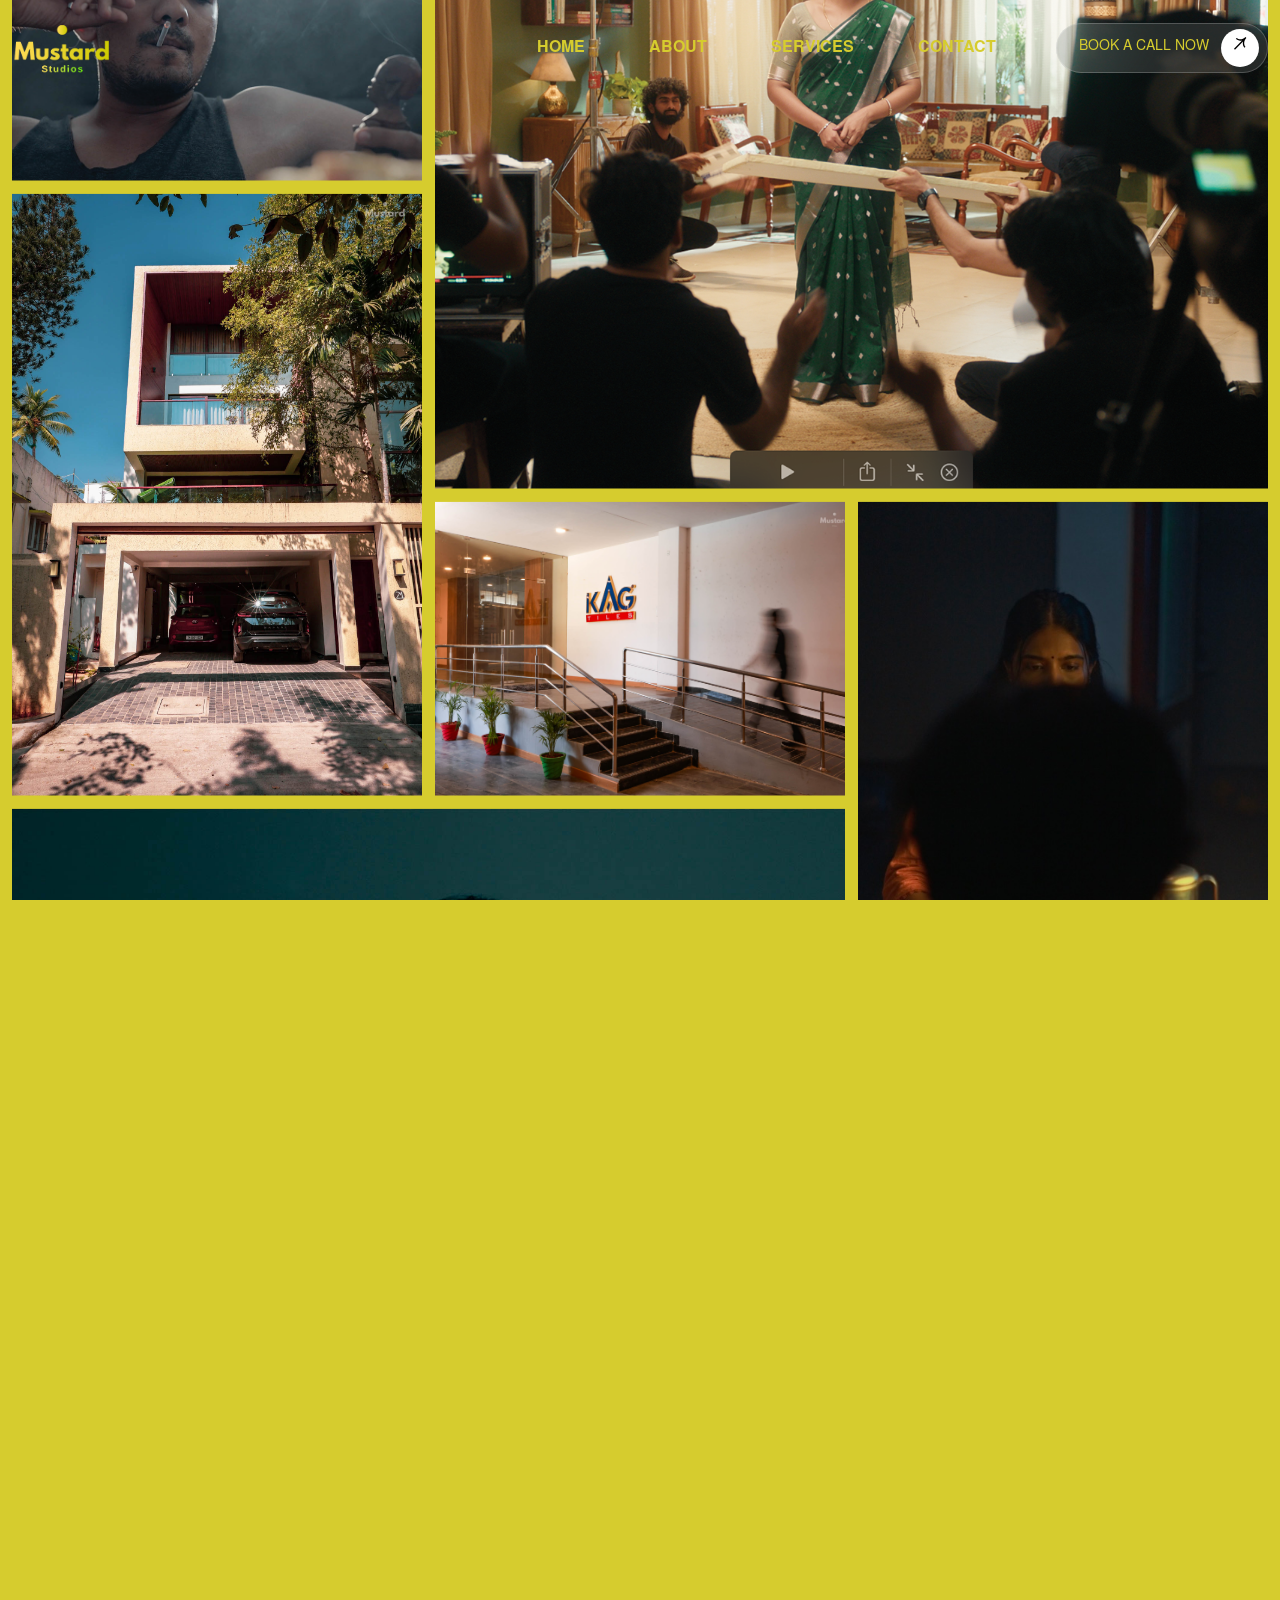
==== commit 304ca543: "Update website1" ====
--- a/index.html
+++ b/index.html
@@ -20,19 +20,18 @@
    <meta property="og:url" content="https://www.mustardstudios.in/">
    <meta property="og:title" content="Mustard Studio — Real Estate Photography, Videography & Film Production">
    <meta property="og:description" content="Real estate photography & videography, vertical ads, film production, influencer content, and corporate event coverage.">
-   <meta property="og:image" content="https://www.mustardstudios.in/assets/img/logo/logo-2.png">
+   <meta property="og:image" content="https://www.mustardstudios.in/assets/img/social-share.png">
    <meta property="og:image:width" content="1200">
    <meta property="og:image:height" content="630">
    <meta property="og:image:alt" content="Mustard Studio — photography and videography services">
    <meta property="og:site_name" content="Mustard Studio">
-   <meta property="og:locale" content="en_US">
 
    <!-- Twitter Card -->
-   <meta name="twitter:card" content="Mustard Studio — photography and videography services">
+   <meta name="twitter:card" content="summary_large_image">
    <meta name="twitter:url" content="https://www.mustardstudios.in/">
    <meta name="twitter:title" content="Mustard Studio — Real Estate Photography, Videography & Film Production">
-   <meta name="twitter:description" content="Real estate photography & videography, vertical ads, film production, influencer content, and corporate event coverage.">
-   <meta name="twitter:image" content="https://www.mustardstudios.in/assets/img/logo/logo-2.png">
+   <meta name="twitter:description" content="Professional photography and videography services.">
+   <meta name="twitter:image" content="https://www.mustardstudios.in/assets/img/social-share.png">
 
    <!-- Favicon -->
    <link rel="shortcut icon" type="image/x-icon" href="assets/img/logo/favicon.png">
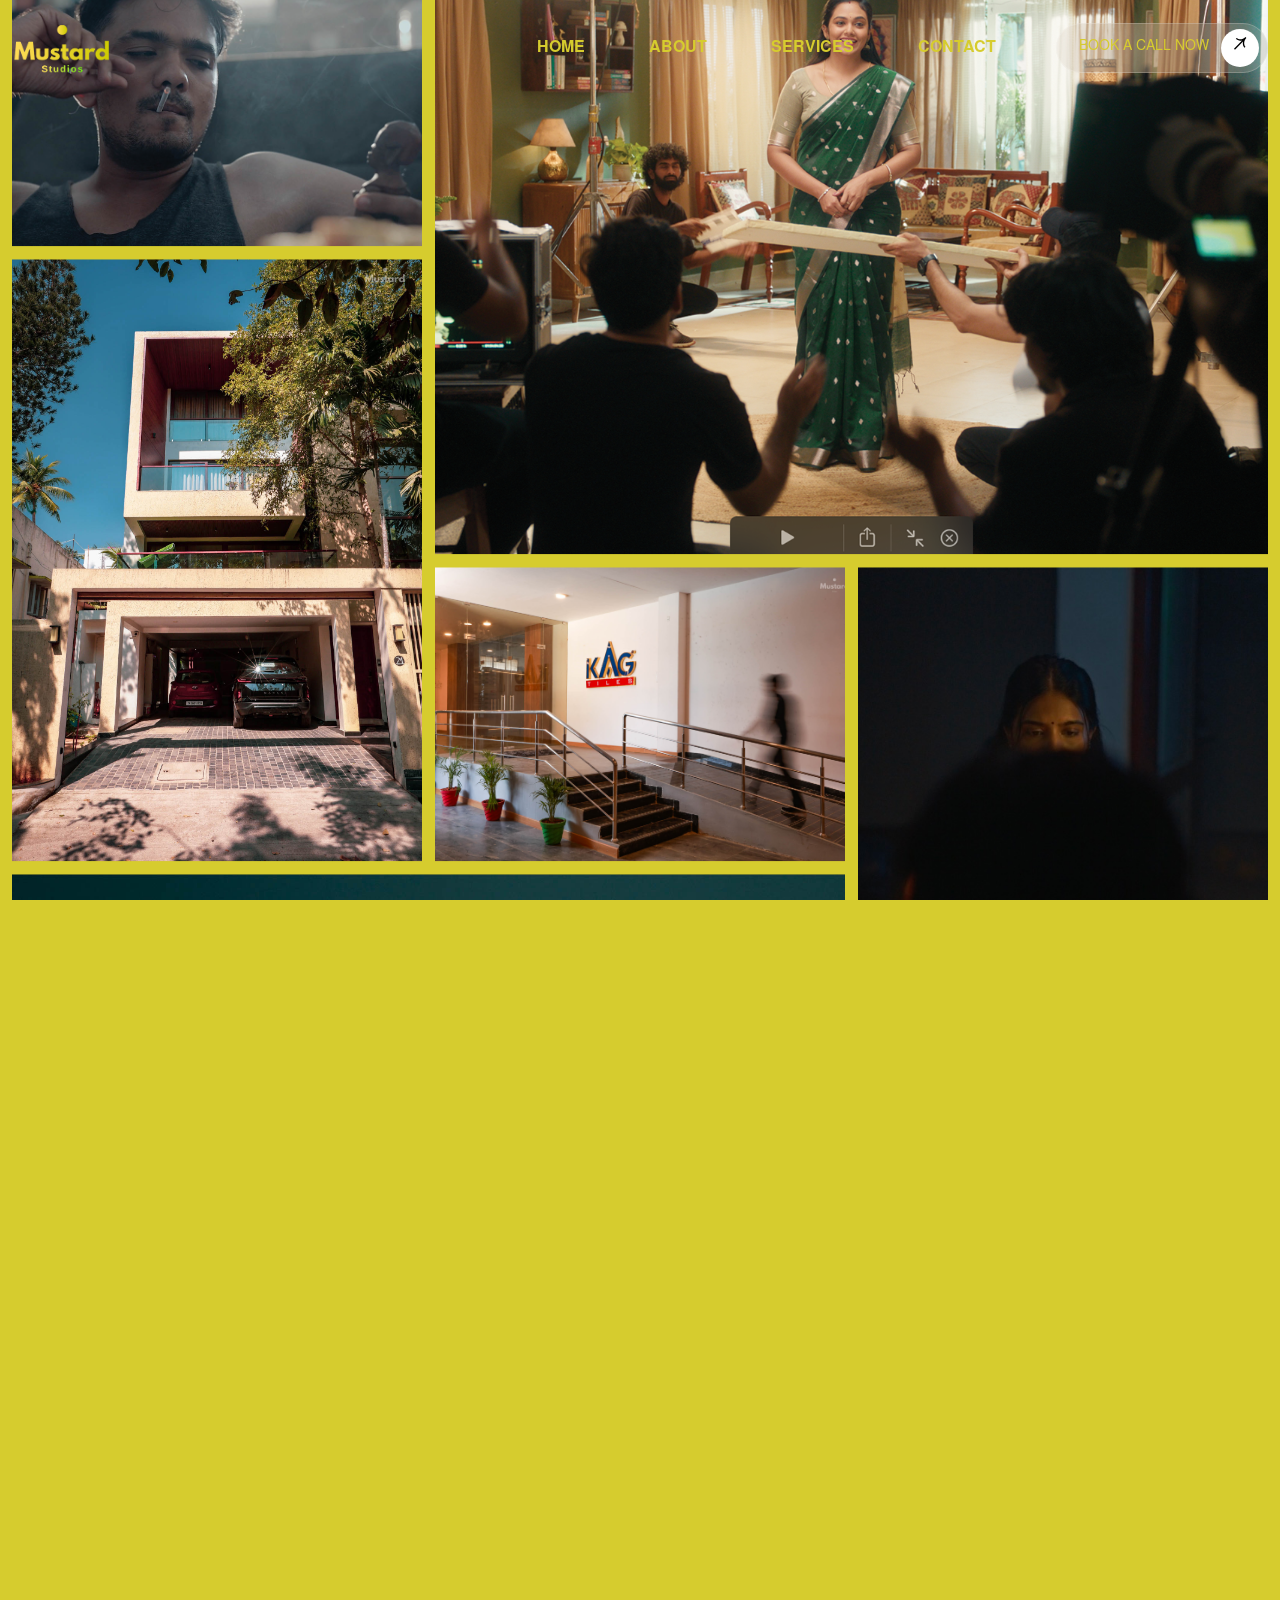
==== commit 2bbb368c: "Update seo image" ====
--- a/index.html
+++ b/index.html
@@ -21,8 +21,8 @@
    <meta property="og:title" content="Mustard Studio — Real Estate Photography, Videography & Film Production">
    <meta property="og:description" content="Real estate photography & videography, vertical ads, film production, influencer content, and corporate event coverage.">
    <meta property="og:image" content="https://www.mustardstudios.in/assets/img/social-share.png">
-   <meta property="og:image:width" content="1200">
-   <meta property="og:image:height" content="630">
+   <meta property="og:image:width" content="123">
+   <meta property="og:image:height" content="65">
    <meta property="og:image:alt" content="Mustard Studio — photography and videography services">
    <meta property="og:site_name" content="Mustard Studio">
 
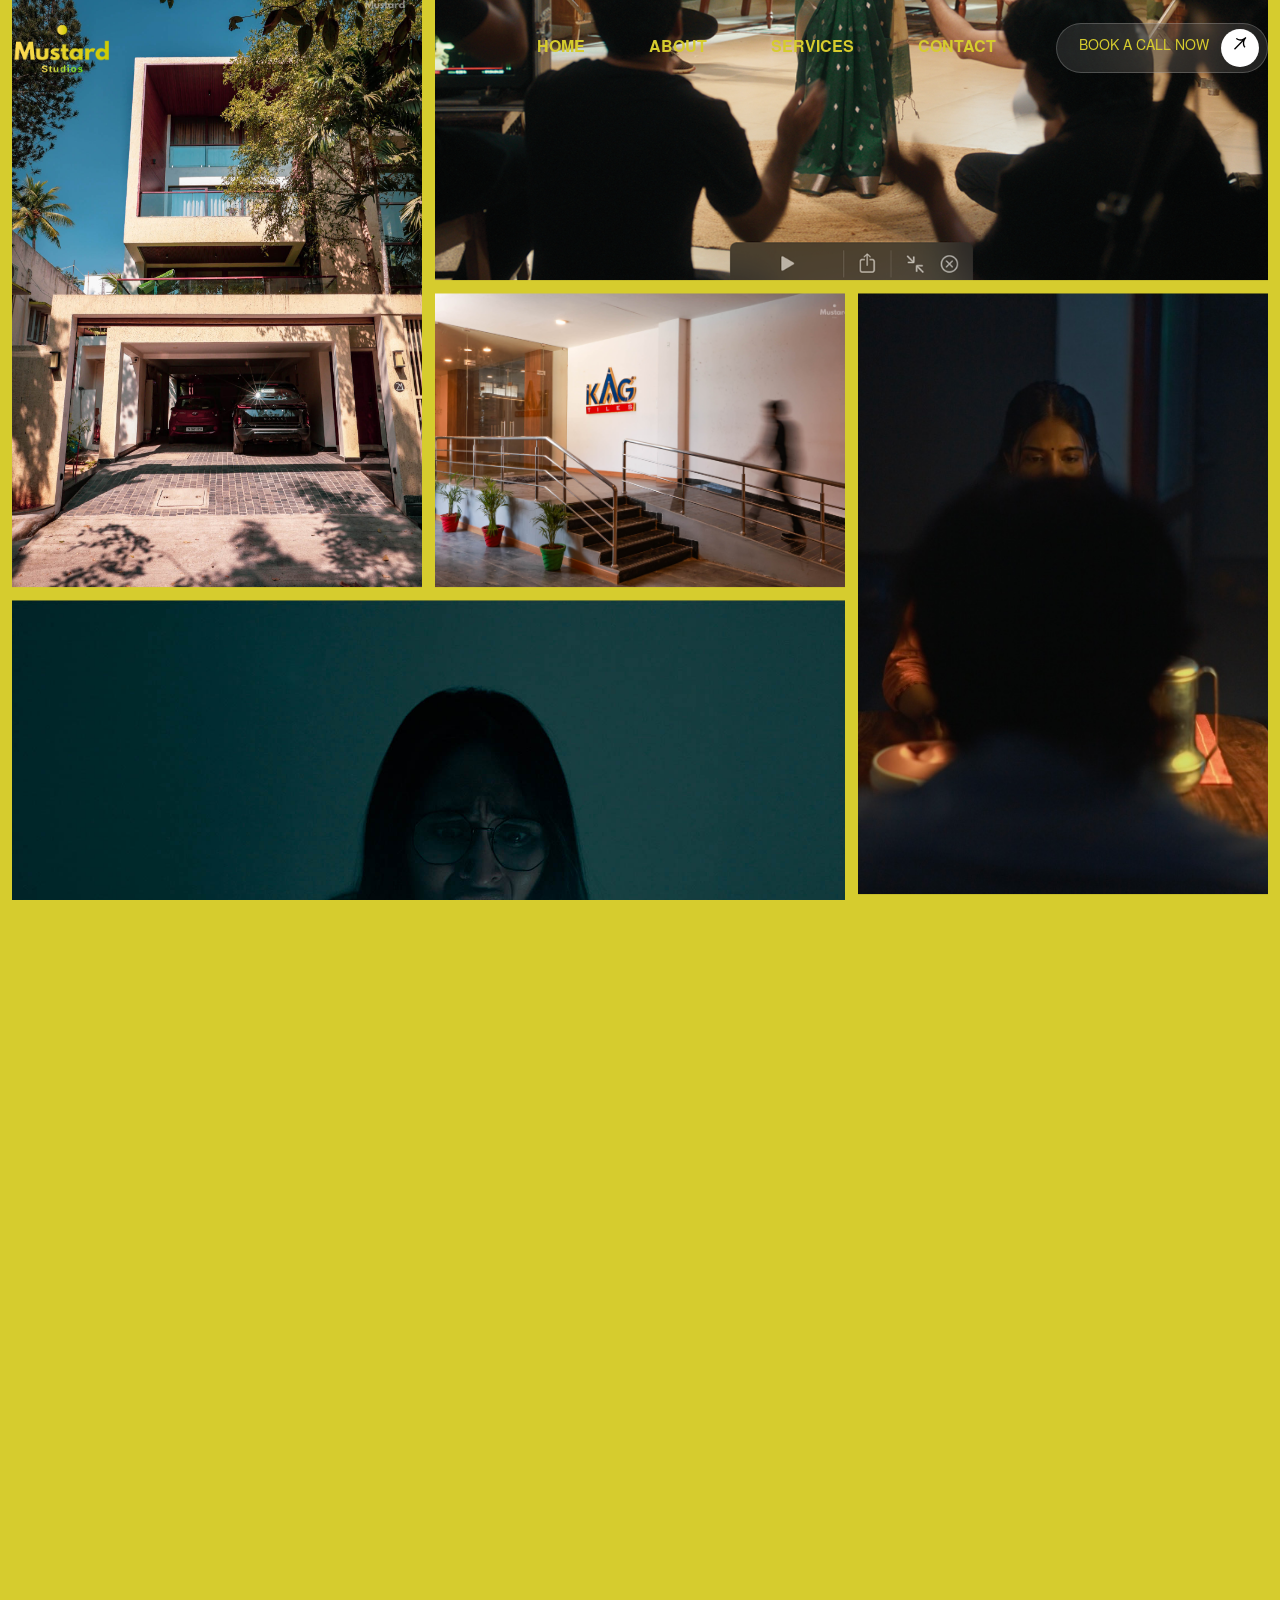
==== commit ae67f074: "Update seo image1" ====
--- a/index.html
+++ b/index.html
@@ -21,6 +21,8 @@
    <meta property="og:title" content="Mustard Studio — Real Estate Photography, Videography & Film Production">
    <meta property="og:description" content="Real estate photography & videography, vertical ads, film production, influencer content, and corporate event coverage.">
    <meta property="og:image" content="https://www.mustardstudios.in/assets/img/social-share.png">
+   <meta property="og:image:secure_url" content="https://www.mustardstudios.in/assets/img/social-share.png">
+   <meta property="og:image:type" content="image/png">
    <meta property="og:image:width" content="123">
    <meta property="og:image:height" content="65">
    <meta property="og:image:alt" content="Mustard Studio — photography and videography services">
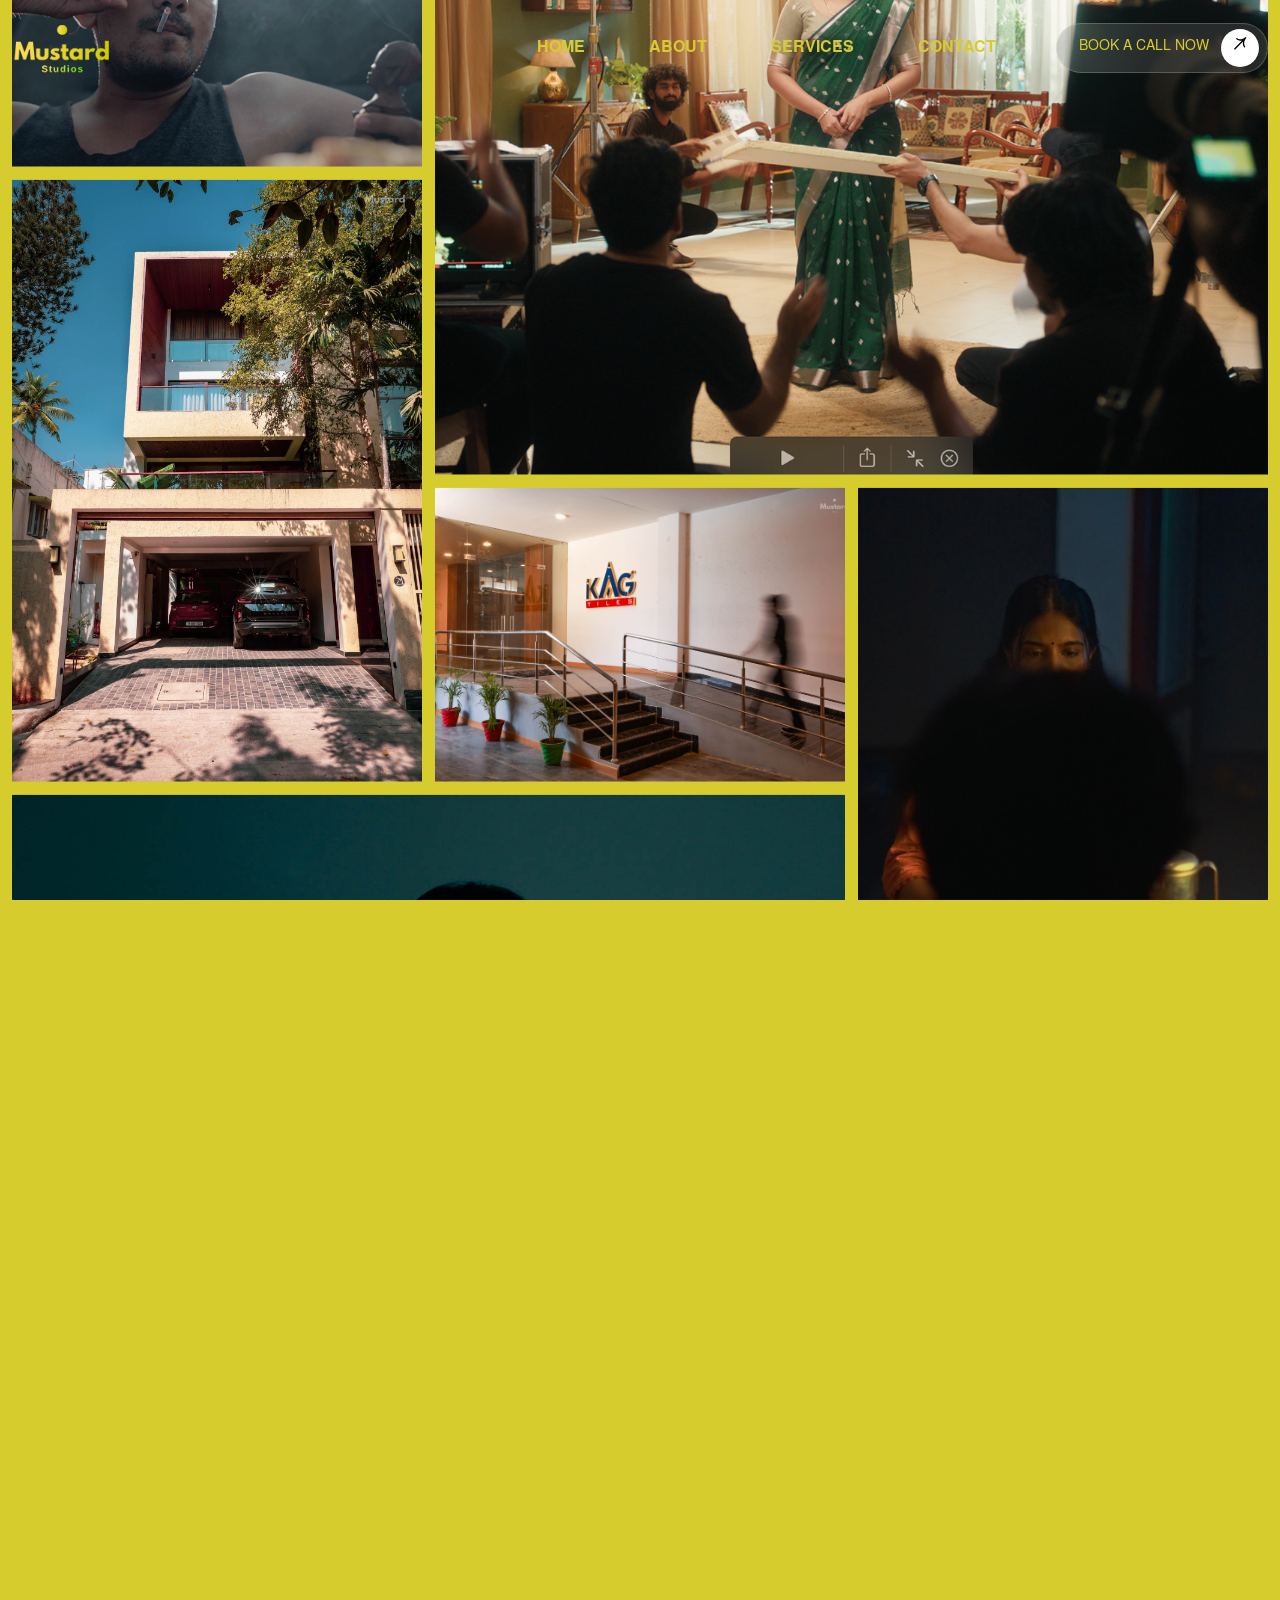
==== commit 6f326637: "update seo content" ====
--- a/index.html
+++ b/index.html
@@ -1,12 +1,12 @@
-<!doctype html>
+﻿<!doctype html>
 <html class="no-js" lang="zxx">
 
 
 <head>
    <meta charset="utf-8">
    <meta http-equiv="x-ua-compatible" content="ie=edge">
-   <title>Mustard Studio — Real Estate Photography, Videography & Film Production</title>
-   <meta name="description" content="Professional photography and videography services: real estate photography and videography, vertical ads, film production, influencer content, and corporate event coverage.">
+   <title>Mustard Studio | Photography &amp; Film Production</title>
+   <meta name="description" content="Mustard Studio creates real estate photography, commercial films, vertical ads, influencer content, and corporate event coverage in Chennai.">
    <meta name="viewport" content="width=device-width, initial-scale=1">
 
    <!-- SEO Meta Tags -->
@@ -40,11 +40,11 @@
 
    <!-- CSS here -->
    <link rel="stylesheet" href="assets/css/bootstrap.css">
-   <link rel="stylesheet" href="assets/css/animate.css">
-   <link rel="stylesheet" href="assets/css/nice-select.css">
-   <link rel="stylesheet" href="assets/css/swiper-bundle.css">
-   <link rel="stylesheet" href="assets/css/font-awesome-pro.css">
-   <link rel="stylesheet" href="assets/css/spacing.css">
+   <link rel="stylesheet" href="assets/css/animate.css" media="print" onload="this.media='all'">
+   <link rel="stylesheet" href="assets/css/nice-select.css" media="print" onload="this.media='all'">
+   <link rel="stylesheet" href="assets/css/swiper-bundle.css" media="print" onload="this.media='all'">
+   <link rel="stylesheet" href="assets/css/font-awesome-pro.css" media="print" onload="this.media='all'">
+   <link rel="stylesheet" href="assets/css/spacing.css" media="print" onload="this.media='all'">
    <link rel="stylesheet" href="assets/css/reak.css">
 </head>
 
@@ -107,7 +107,7 @@
          </div>
         <div class="oitoffcanvas__logo">
             <a href="index.html">
-               <img src="assets/img/logo/logo-black.png" alt="">
+               <img src="assets/img/logo/logo-black.png" alt="Mustard Studio logo black" width="123" height="65">
             </a>
          </div>
          <div class="oitoffcanvas__text">
@@ -132,7 +132,7 @@
             <div class="oit-info-wrapper mb-20 d-flex align-items-center">
                <div class="oitoffcanvas__info-address">
                   <span>Location</span>
-                  <a href="https://maps.app.goo.gl/wMMJziYvd8xzKv546" target="_blank">
+                  <a href="https://maps.app.goo.gl/wMMJziYvd8xzKv546" target="_blank" rel="noopener noreferrer">
                      No.18, Apsara flats, F1, MRL colony 2nd street, Kodungaiyur, Chennai 118.</a>
                </div>
             </div>
@@ -225,11 +225,11 @@
                      <div class="col-xl-12">
                         <div class="oit-hero-5-wrap text-center">
                            <div class="oit-hero-5-content p-relative">
-                              <h2 class="oit-hero-5-title" style="color: #d6cc2e;">MUSTARD <br> STUDIOS</h2>
+                              <h1 class="oit-hero-5-title" style="color: #d6cc2e;">MUSTARD <br> STUDIOS</h1>
                               <h2 class="oit-hero-5-title stroke-text" >MUSTARD <br> STUDIOS</h2>
                            </div>
                            <div class="oit-hero-5-glob p-relative fix">
-                              <img src="assets/img/hero/glob.png" alt="d6cc2e"> 
+                              <img src="assets/img/hero/glob.png" alt="d6cc2e" width="720" height="722"> 
                            </div>
                         </div>
                      </div>
@@ -347,52 +347,52 @@
 
                         <!-- IMAGE 1: Top left small -->
                         <div class="gallery-box box-1">
-                           <img src="assets/img/project/1.png" alt="">
+                           <img src="assets/img/project/1.png" alt="Mustard Studio 1" width="848" height="702">
                         </div>
 
                         <!-- IMAGE 2: Left vertical -->
                         <div class="gallery-box box-2">
-                           <img src="assets/img/001/4.jpg" alt="">
+                           <img src="assets/img/001/4.jpg" alt="Mustard Studio 4" width="1365" height="2048">
                         </div>
 
                         <!-- IMAGE 3: Top center large -->
                         <div class="gallery-box box-3">
-                           <img src="assets/img/project/3.png" alt="">
+                           <img src="assets/img/project/3.png" alt="Mustard Studio 3" width="1720" height="800">
                         </div>
 
                         <!-- IMAGE 4: Middle center left -->
                         <div class="gallery-box box-4">
-                           <img src="assets/img/001/5.jpg" alt="">
+                           <img src="assets/img/001/5.jpg" alt="Mustard Studio 5" width="2048" height="1365">
                         </div>
 
                         <!-- IMAGE 5: Right vertical -->
                         <div class="gallery-box box-5">
-                           <img src="assets/img/001/3.jpg" alt="">
+                           <img src="assets/img/001/3.jpg" alt="Mustard Studio 3" width="592" height="785">
                         </div>
 
                         <!-- IMAGE 6: Large middle left -->
                         <div class="gallery-box box-6">
-                           <img src="assets/img/001/2.jpg" alt="">
+                           <img src="assets/img/001/2.jpg" alt="Mustard Studio 2" width="1920" height="1080">
                         </div>
 
                         <!-- IMAGE 7: Right middle bottom -->
                         <div class="gallery-box box-7">
-                           <img src="assets/img/001/Copy of DSC00814.JPG" alt="">
+                           <img src="assets/img/001/Copy of DSC00814.JPG" alt="Mustard Studio Copy of DSC00814" width="7952" height="5304">
                         </div>
 
                         <!-- IMAGE 8: Bottom left -->
                         <div class="gallery-box box-8">
-                           <img src="assets/img/001/6.png" alt="">
+                           <img src="assets/img/001/6.png" alt="Mustard Studio 6" width="1920" height="1080">
                         </div>
 
                         <!-- IMAGE 9: Bottom center -->
                         <div class="gallery-box box-9">
-                           <img src="assets/img/001/7.jpg" alt="">
+                           <img src="assets/img/001/7.jpg" alt="Mustard Studio 7" width="1920" height="1080">
                         </div>
 
                         <!-- IMAGE 10: Bottom right -->
                         <div class="gallery-box box-10">
-                           <img src="assets/img/001/8.jpg" alt="">
+                           <img src="assets/img/001/8.jpg" alt="Mustard Studio 8" width="4240" height="2384">
                         </div>
 
                   </div>
@@ -415,7 +415,7 @@
                         <div class="col-xl-4 col-lg-10">
                            <div class="oit-about-thumb image-gsl">
                               <div class="image-gsl-canvas"></div>                              
-                              <img src="assets/img/about/1.png" alt="">
+                              <img src="assets/img/about/1.png" alt="Mustard Studio 1" width="590" height="566">
                            </div>
                         </div>
                         <div class="col-xl-8">
@@ -475,7 +475,7 @@
 
             <!-- funfact area start -->
             <div class="sd-funfact-area ba-funfact-style p-relative rotate-section pt-60 pb-70" data-bg-color="#d6cc2e">
-               <img class="sd-funfact-shape-3 d-none d-xl-block rotate-on-scroll" src="assets/img/shape/mustard-camera.png" alt="">
+               <img class="sd-funfact-shape-3 d-none d-xl-block rotate-on-scroll" src="assets/img/shape/mustard-camera.png" alt="Mustard Studio mustard camera" width="420" height="420">
                <div class="container">
                   <div class="row align-items-end">
                      <div class="col-xxl-3 col-xl-4 col-md-6">
@@ -489,7 +489,7 @@
                      </div>
                      <div class="col-xxl-3 col-xl-4 col-md-6">
                         <div class="sd-funfact-card sd-content-white d-flex flex-column justify-content-between mb-30 fade-anim" data-delay=".5" data-bg-color="#0D0D0D">
-                           <img class="sd-funfact-shape-1" src="assets/img/funfact/funfact-shape-4-1.png" alt="">
+                           <img class="sd-funfact-shape-1" src="assets/img/funfact/funfact-shape-4-1.png" alt="Mustard Studio funfact shape 4 1" width="226" height="274">
                            <span class="text-start">Creative Excellence</span>
                            <div class="ba-funfact-content d-flex justify-content-between align-items-center">
                               <h4 class="sd-funfact-title"><i class="purecounter" data-purecounter-duration="1" data-purecounter-end="32"></i>+</h4>
@@ -508,7 +508,7 @@
                      </div>
                      <div class="col-xxl-3 col-xl-4 col-md-6">
                         <div class="sd-funfact-card sd-content-white d-flex flex-column justify-content-between mb-30 fade-anim" data-delay=".9" data-bg-color="#0D0D0D">
-                           <img class="sd-funfact-shape-1" src="assets/img/funfact/funfact-shape-4-2.png" alt="">
+                           <img class="sd-funfact-shape-1" src="assets/img/funfact/funfact-shape-4-2.png" alt="Mustard Studio funfact shape 4 2" width="320" height="274">
                            <span class="text-start">Project Success</span>
                            <div class="ba-funfact-content d-flex justify-content-between align-items-center">
                               <h4 class="sd-funfact-title"><i class="purecounter" data-purecounter-duration="1" data-purecounter-end="100"></i>%</h4>
@@ -525,7 +525,7 @@
             <!-- service area start -->
             <div class="oit-service-area dg-service-style ba-service-style p-relative pt-120 pb-120" data-background="assets/img/service/service-2-bg.jpg">
                <div class="oit-project-shape d-none d-lg-block rotate-camera" >
-                  <img src="assets/img/shape/mustard-reels.png" alt="mustard-focus">
+                  <img src="assets/img/shape/mustard-reels.png" alt="mustard-focus" width="260" height="260">
                </div>
                <div class="container">
                   <div class="row">
@@ -677,7 +677,7 @@
                                        </div>
                                     </div>
                                     <div class="oit-service-thumb">
-                                       <img src="assets/img/project/ms/estate.png" alt="Real Estate Visuals">
+                                       <img src="assets/img/project/ms/estate.png" alt="Real Estate Visuals" width="430" height="391">
                                     </div>
                                  </div>
                               </div>
@@ -756,7 +756,7 @@
                                        </div>
                                     </div>
                                     <div class="oit-service-thumb">
-                                       <img src="assets/img/project/ms/model.png" alt="Vertical Advertisements">
+                                       <img src="assets/img/project/ms/model.png" alt="Vertical Advertisements" width="430" height="391">
                                     </div>
                                  </div>
                               </div>
@@ -836,7 +836,7 @@
                                        </div>
                                     </div>
                                     <div class="oit-service-thumb">
-                                       <img src="assets/img/project/ms/film production.png" alt="film production">
+                                       <img src="assets/img/project/ms/film production.png" alt="film production" width="430" height="391">
                                     </div>
                                  </div>
                               </div>
@@ -915,7 +915,7 @@
                                        </div>
                                     </div>
                                     <div class="oit-service-thumb">
-                                       <img src="assets/img/project/ms/influencer.png" alt="influencer content">
+                                       <img src="assets/img/project/ms/influencer.png" alt="influencer content" width="430" height="391">
                                     </div>
                                  </div>
                               </div>
@@ -994,7 +994,7 @@
                                        </div>
                                     </div>
                                     <div class="oit-service-thumb">
-                                       <img src="assets/img/project/ms/corporation.png" alt="corporate event">
+                                       <img src="assets/img/project/ms/corporation.png" alt="corporate event" width="430" height="391">
                                     </div>
                                  </div>
                               </div>
@@ -1006,45 +1006,45 @@
                   
                <div class="fix pt-120">
                   <div class="oit-text-slider-item d-flex align-items-center slide-ltr">
-                     <img src="assets/img/shape/line-shape-1.png" alt="">
-                     <img src="assets/img/shape/line-shape-1.png" alt="">
-                     <img src="assets/img/shape/line-shape-1.png" alt="">
-                     <img src="assets/img/shape/line-shape-1.png" alt="">
-                     <img src="assets/img/shape/line-shape-1.png" alt="">
-                     <img src="assets/img/shape/line-shape-1.png" alt="">
-                     <img src="assets/img/shape/line-shape-1.png" alt="">
-                     <img src="assets/img/shape/line-shape-1.png" alt="">
-                     <img src="assets/img/shape/line-shape-1.png" alt="">
+                     <img src="assets/img/shape/line-shape-1.png" alt="Mustard Studio line shape 1" width="1920" height="22">
+                     <img src="assets/img/shape/line-shape-1.png" alt="Mustard Studio line shape 1" width="1920" height="22">
+                     <img src="assets/img/shape/line-shape-1.png" alt="Mustard Studio line shape 1" width="1920" height="22">
+                     <img src="assets/img/shape/line-shape-1.png" alt="Mustard Studio line shape 1" width="1920" height="22">
+                     <img src="assets/img/shape/line-shape-1.png" alt="Mustard Studio line shape 1" width="1920" height="22">
+                     <img src="assets/img/shape/line-shape-1.png" alt="Mustard Studio line shape 1" width="1920" height="22">
+                     <img src="assets/img/shape/line-shape-1.png" alt="Mustard Studio line shape 1" width="1920" height="22">
+                     <img src="assets/img/shape/line-shape-1.png" alt="Mustard Studio line shape 1" width="1920" height="22">
+                     <img src="assets/img/shape/line-shape-1.png" alt="Mustard Studio line shape 1" width="1920" height="22">
                   </div>
                </div>
                <div class="container">
                   <div class="brand-area brand-style-2 pt-150">
                      <div class="row row-cols-xl-4 row-cols-lg-4 row-cols-md-3 row-cols-2 row-cols-sm-3 gx-25 align-items-center">
                         <div class="col">
-                           <a href="https://www.linkedin.com/in/mustard-studios-473257437" target="_blank">
+                           <a href="https://www.linkedin.com/in/mustard-studios-473257437" target="_blank" rel="noopener noreferrer">
                               <div class="brand-item">
-                                 <img src="assets/img/home/linkedin.png" alt="">
+                                 <img src="assets/img/home/linkedin.png" alt="Mustard Studio linkedin" width="178" height="50">
                               </div>
                            </a>
                         </div>
                         <div class="col">
-                           <a href="https://youtube.com/@mustardstudios1?si=5T8X9FuE9qEPFKsr" target="_blank">
+                           <a href="https://youtube.com/@mustardstudios1?si=5T8X9FuE9qEPFKsr" target="_blank" rel="noopener noreferrer">
                               <div class="brand-item">
-                                 <img src="assets/img/home/utube.png" alt="">
+                                 <img src="assets/img/home/utube.png" alt="Mustard Studio utube" width="178" height="50">
                               </div>
                            </a>
                         </div>
                         <div class="col">
-                           <a href="https://api.whatsapp.com/send?phone=919360928749" target="_blank">
+                           <a href="https://api.whatsapp.com/send?phone=919360928749" target="_blank" rel="noopener noreferrer">
                            <div class="brand-item">
-                              <img src="assets/img/home/whatsap.png" alt="">
+                              <img src="assets/img/home/whatsap.png" alt="Mustard Studio whatsap" width="178" height="50">
                            </div>
                            </a>
                         </div>
                         <div class="col">
-                           <a href="https://www.instagram.com/mustard_films?stkn=dGFhMnk2bDllMzc1" target="_blank">
+                           <a href="https://www.instagram.com/mustard_films?stkn=dGFhMnk2bDllMzc1" target="_blank" rel="noopener noreferrer">
                               <div class="brand-item">
-                                 <img src="assets/img/home/insta.png" alt="">
+                                 <img src="assets/img/home/insta.png" alt="Mustard Studio insta" width="178" height="50">
                               </div>
                            </a>
                         </div>
@@ -1076,9 +1076,9 @@
                         <div class="oit-bin-to-card-item grey-bg card-1 mb-30" data-bg-color="#fff">
                            <h4 class="oit-bin-to-card-title">Cost-Effective plans</h4>
                            <span>Get premium services without premium pricing.</span>
-                           <img class="pt-55 pl-50" src="assets/img/bin-to-card/card-2.png" alt="">
+                           <img class="pt-55 pl-50" src="assets/img/bin-to-card/card-2.png" alt="Mustard Studio card 2" width="351" height="221">
                            <div class="oit-bin-to-card-shape-1">
-                              <img src="assets/img/bin-to-card/card-1.png" alt="">
+                              <img src="assets/img/bin-to-card/card-1.png" alt="Mustard Studio card 1" width="558" height="187">
                            </div>
                         </div>
                      </div>
@@ -1110,7 +1110,7 @@
                                  <span>/5.0</span>
                               </div>
                            </div>
-                           <img class="pt-95" src="assets/img/bin-to-card/card-3.png" alt="">
+                           <img class="pt-95" src="assets/img/bin-to-card/card-3.png" alt="Mustard Studio card 3" width="466" height="231">
                         </div>
                      </div>
                      <div class="col-xxl-4 col-xl-6 grid-item d-none d-xxl-block">
@@ -1178,7 +1178,7 @@
                            </a>
                            <p class="mb-0 mt-15">© 2026 Mustard Brand agency</p>
                            <div class="oit-bin-to-card-shape-2">
-                              <img src="assets/img/001.jpeg" alt="">
+                              <img src="assets/img/001.jpeg" alt="Mustard Studio 001" width="720" height="1280">
                            </div>
                         </div>
                      </div>
@@ -1188,9 +1188,9 @@
                               <div class="oit-bin-to-card-item card-3 grey-bg" data-bg-color="#fff">
                                  <h4 class="oit-bin-to-card-title">24/7</h4>
                                  <span>Always on Support</span>
-                                 <img class="pl-10 pt-45" src="assets/img/bin-to-card/card-6.png" alt="">
+                                 <img class="pl-10 pt-45" src="assets/img/bin-to-card/card-6.png" alt="Mustard Studio card 6" width="284" height="98">
                                  <div class="oit-bin-to-card-shape-3">
-                                    <img src="assets/img/bin-to-card/card-5.png" alt="">
+                                    <img src="assets/img/bin-to-card/card-5.png" alt="Mustard Studio card 5" width="163" height="175">
                                  </div>
                               </div>
                            </div>
@@ -1203,7 +1203,7 @@
                               <div class="oit-bin-to-card-item card-3 grey-bg" data-bg-color="#fff">
                                  <h4 class="oit-bin-to-card-title">Built With The Best</h4>
                                  <span>Access the latest tools, fully integrated and ready to go.</span>
-                                 <img class="text-center pt-30" src="assets/img/project/ms/icons.png" alt="Icons">
+                                 <img class="text-center pt-30" src="assets/img/project/ms/icons.png" alt="Icons" width="252" height="95">
                               </div>
                            </div>
                         </div>
@@ -1217,7 +1217,7 @@
             <!-- contact area start -->
             <div class="dg-contact-area faq-style fix z-index-1 p-relative pt-150 pb-150">
                <div class="dg-contact-shape-1">
-                  <img data-speed=".5" src="assets/img/shape/career-1.png" alt="">
+                  <img data-speed=".5" src="assets/img/shape/career-1.png" alt="Mustard Studio career 1" width="457" height="443">
                </div>
                <div class="container">
                   <div class="row">
@@ -1227,27 +1227,27 @@
                            <div class="dg-contact-info-wrap d-flex mb-60">
                               <div class="dg-contact-info mr-55">
                                  <span>Office</span>
-                                 <a href="https://maps.app.goo.gl/wMMJziYvd8xzKv546" target="_blank">
+                                 <a href="https://maps.app.goo.gl/wMMJziYvd8xzKv546" target="_blank" rel="noopener noreferrer">
                                     No.18, Apsara flats, F1, MRL colony <br>2nd street, Kodungaiyur, Chennai, India
                                  </a>
                               </div>
                            </div>
                            <div class="dg-contact-social">
-                              <a href="https://www.linkedin.com/in/mustard-studios-473257437" target="_blank">
+                              <a href="https://www.linkedin.com/in/mustard-studios-473257437" target="_blank" rel="noopener noreferrer">
                                  linkedin
                                  <svg width="10" height="10" viewBox="0 0 10 10" fill="none" xmlns="http://www.w3.org/2000/svg">
                                     <path d="M0.599609 8.59961L8.59961 0.599609" stroke="currentcolor" stroke-width="1.2" stroke-linecap="round" stroke-linejoin="round" />
                                     <path d="M0.599609 0.599609H8.59961V8.59961" stroke="currentcolor" stroke-width="1.2" stroke-linecap="round" stroke-linejoin="round" />
                                  </svg>
                               </a>
-                              <a href="https://www.instagram.com/mustard_films?stkn=dGFhMnk2bDllMzc1" target="_blank">
+                              <a href="https://www.instagram.com/mustard_films?stkn=dGFhMnk2bDllMzc1" target="_blank" rel="noopener noreferrer">
                                  Instagram
                                  <svg width="10" height="10" viewBox="0 0 10 10" fill="none" xmlns="http://www.w3.org/2000/svg">
                                     <path d="M0.599609 8.59961L8.59961 0.599609" stroke="currentcolor" stroke-width="1.2" stroke-linecap="round" stroke-linejoin="round" />
                                     <path d="M0.599609 0.599609H8.59961V8.59961" stroke="currentcolor" stroke-width="1.2" stroke-linecap="round" stroke-linejoin="round" />
                                  </svg>
                               </a>
-                              <a href="https://youtube.com/@mustardstudios1?si=5T8X9FuE9qEPFKsr" target="_blank">
+                              <a href="https://youtube.com/@mustardstudios1?si=5T8X9FuE9qEPFKsr" target="_blank" rel="noopener noreferrer">
                                  Youtube
                                  <svg width="10" height="10" viewBox="0 0 10 10" fill="none" xmlns="http://www.w3.org/2000/svg">
                                     <path d="M0.599609 8.59961L8.59961 0.599609" stroke="currentcolor" stroke-width="1.2" stroke-linecap="round" stroke-linejoin="round" />
@@ -1337,13 +1337,13 @@
          <!-- footer area start -->
          <footer data-bg-color="#0D0D0D">
             <div class="oit-footer-2-area z-index-1 pt-130 pb-30 p-relative">
-               <img class="oit-footer-2-shape" src="assets/img/shape/footer-shape-1.png" alt="">
+               <img class="oit-footer-2-shape" src="assets/img/shape/footer-shape-1.png" alt="Mustard Studio footer shape 1" width="423" height="423">
                <div class="container">
                   <div class="row">
                      <div class="col-xl-7 col-lg-6 col-md-4">
                         <div class="oit-footer-2-widget footer-widget-2-1 pb-195">
                            <div class="oit-footer-2-widget-logo">
-                              <a href="index.html"><img src="assets/img/logo/logo-big.png" alt=""></a>
+                              <a href="index.html"><img src="assets/img/logo/logo-big.png" alt="Mustard Studio logo big" width="914" height="245"></a>
                            </div>
                         </div>
                      </div>
@@ -1441,4 +1441,4 @@
 </body>
 
 
-</html>+</html>
